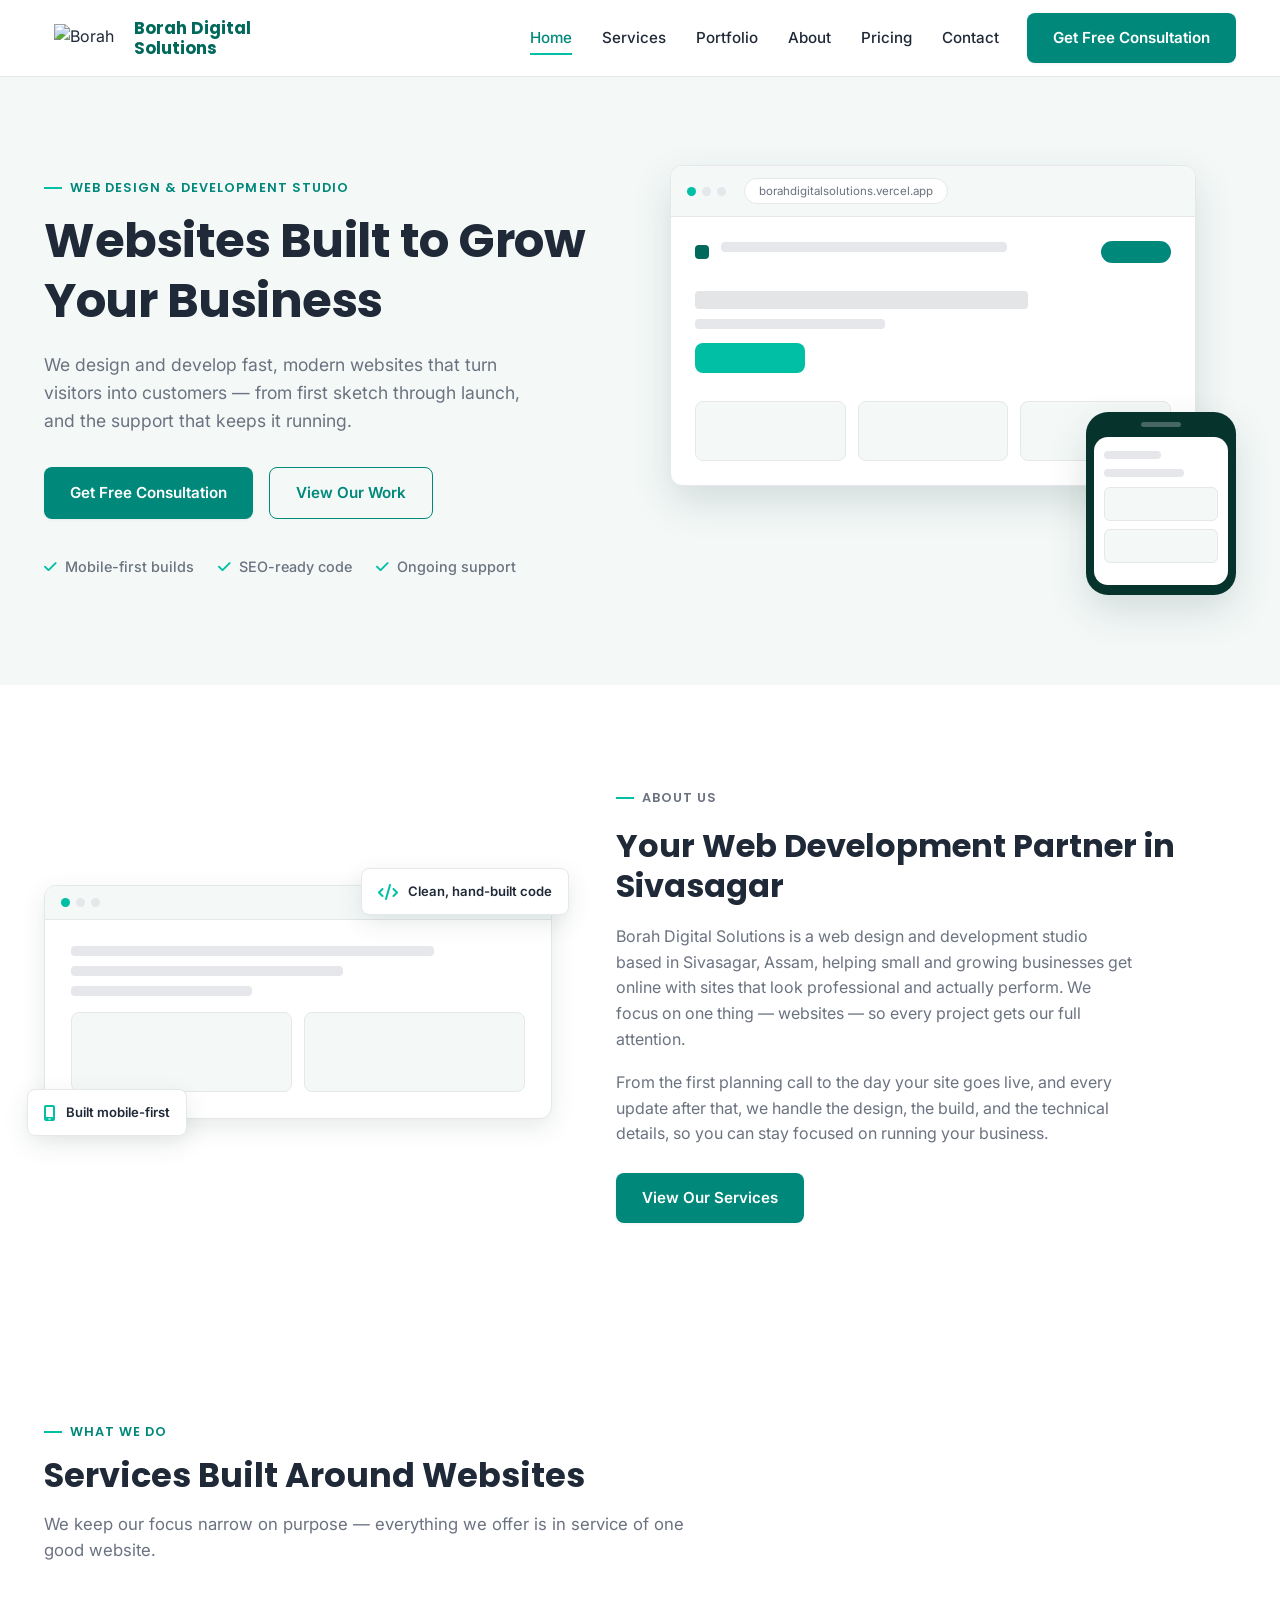
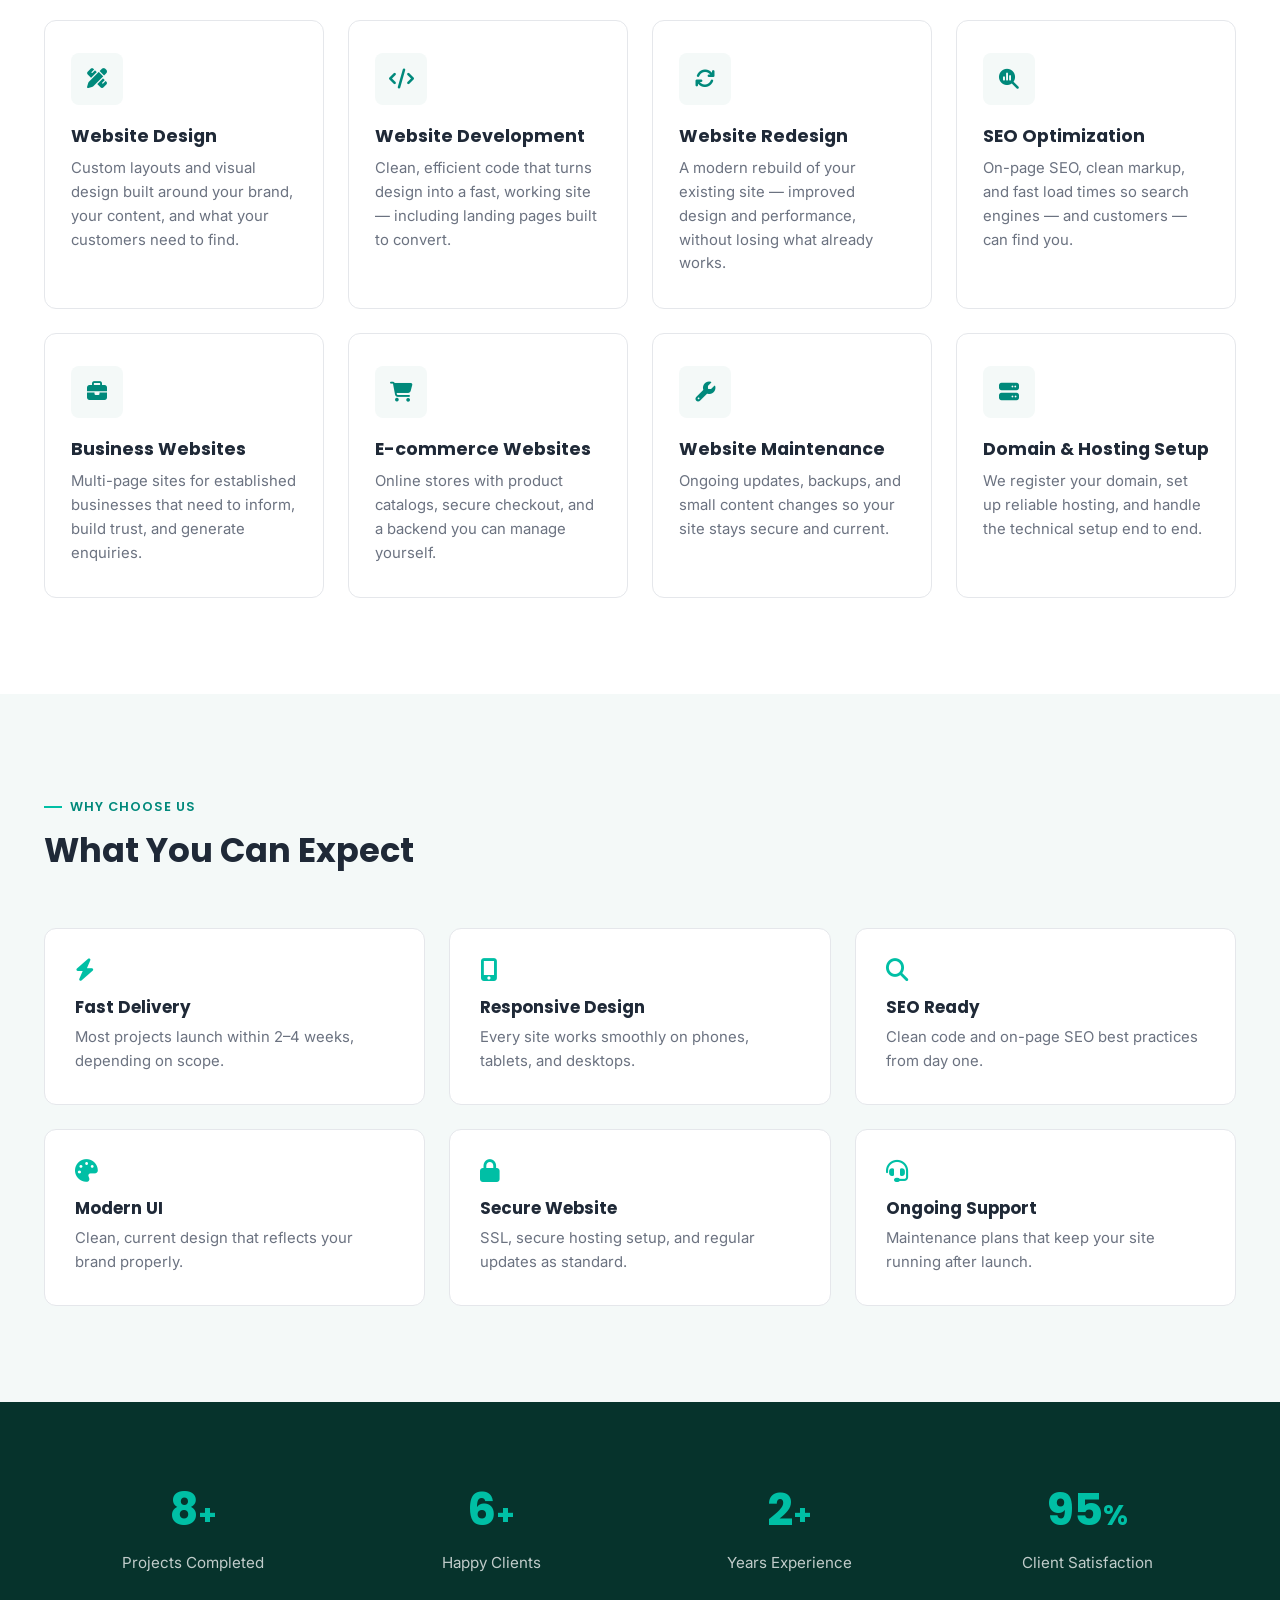
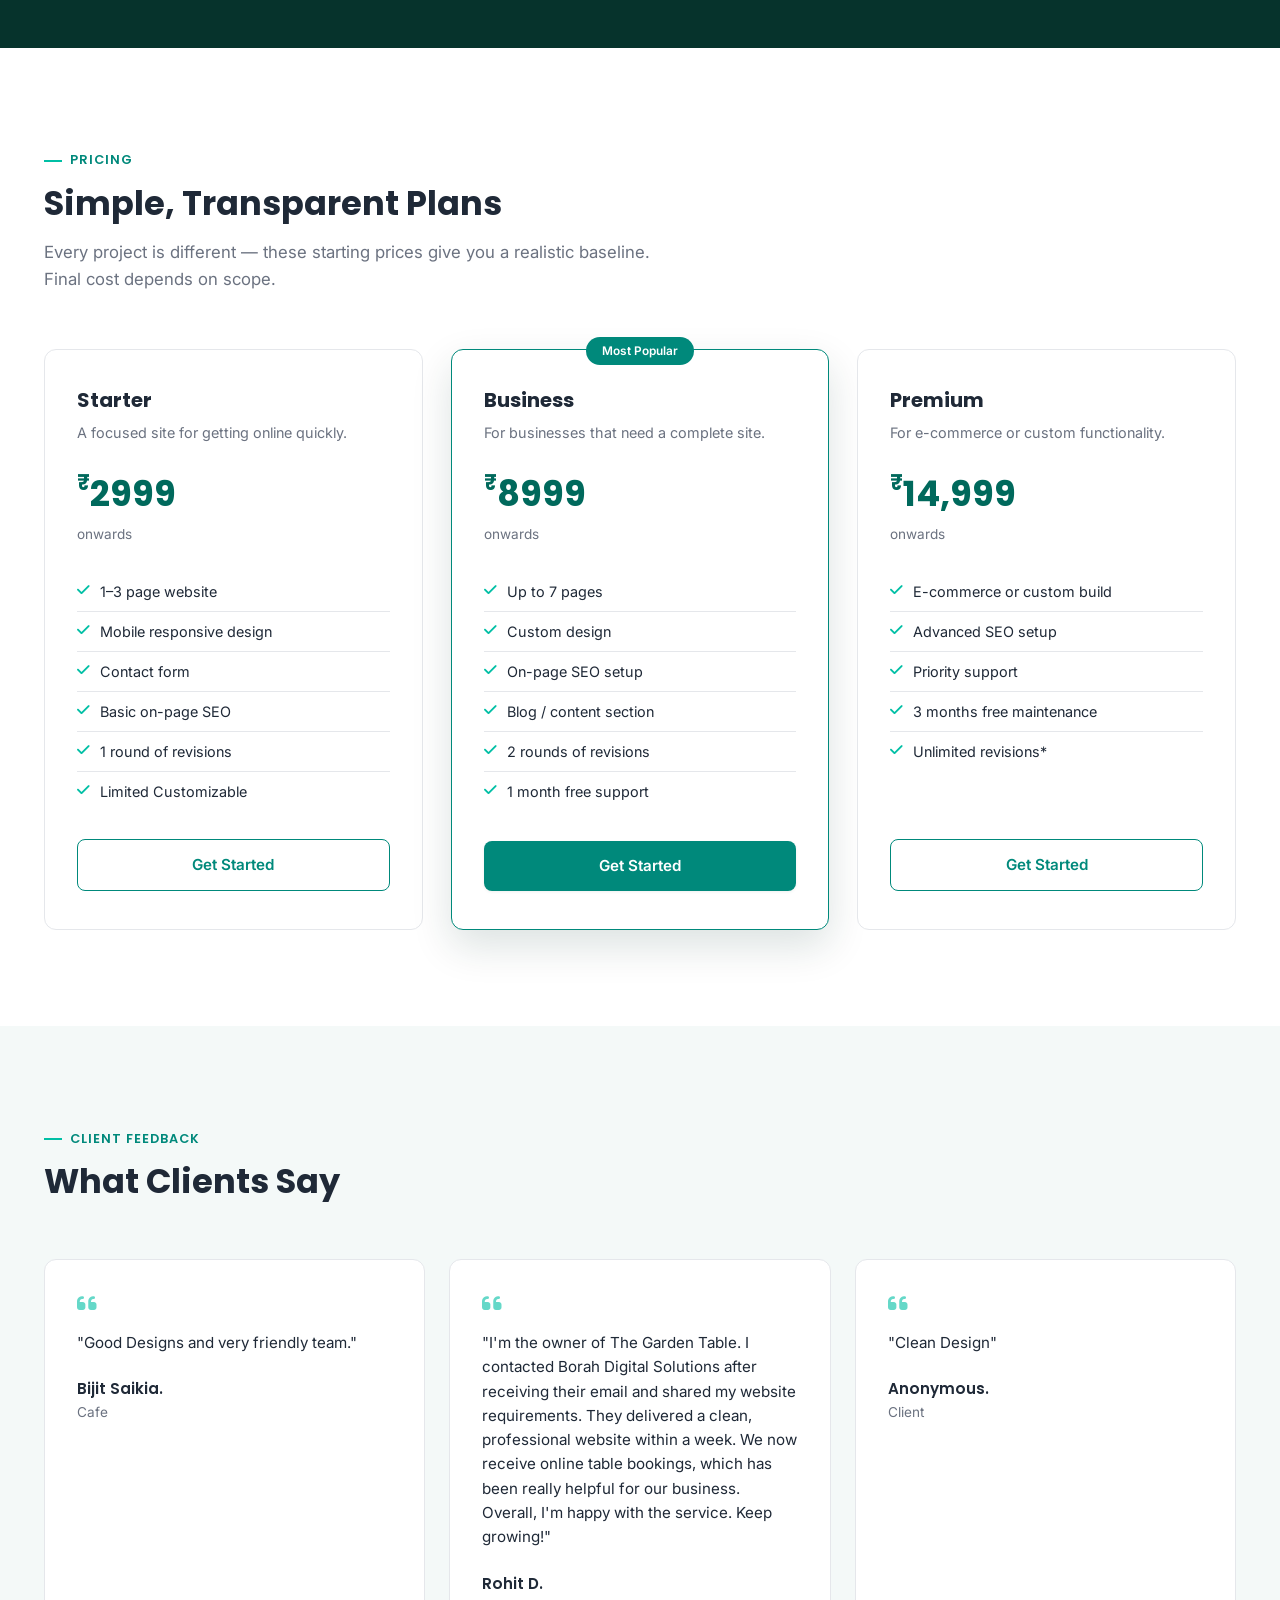
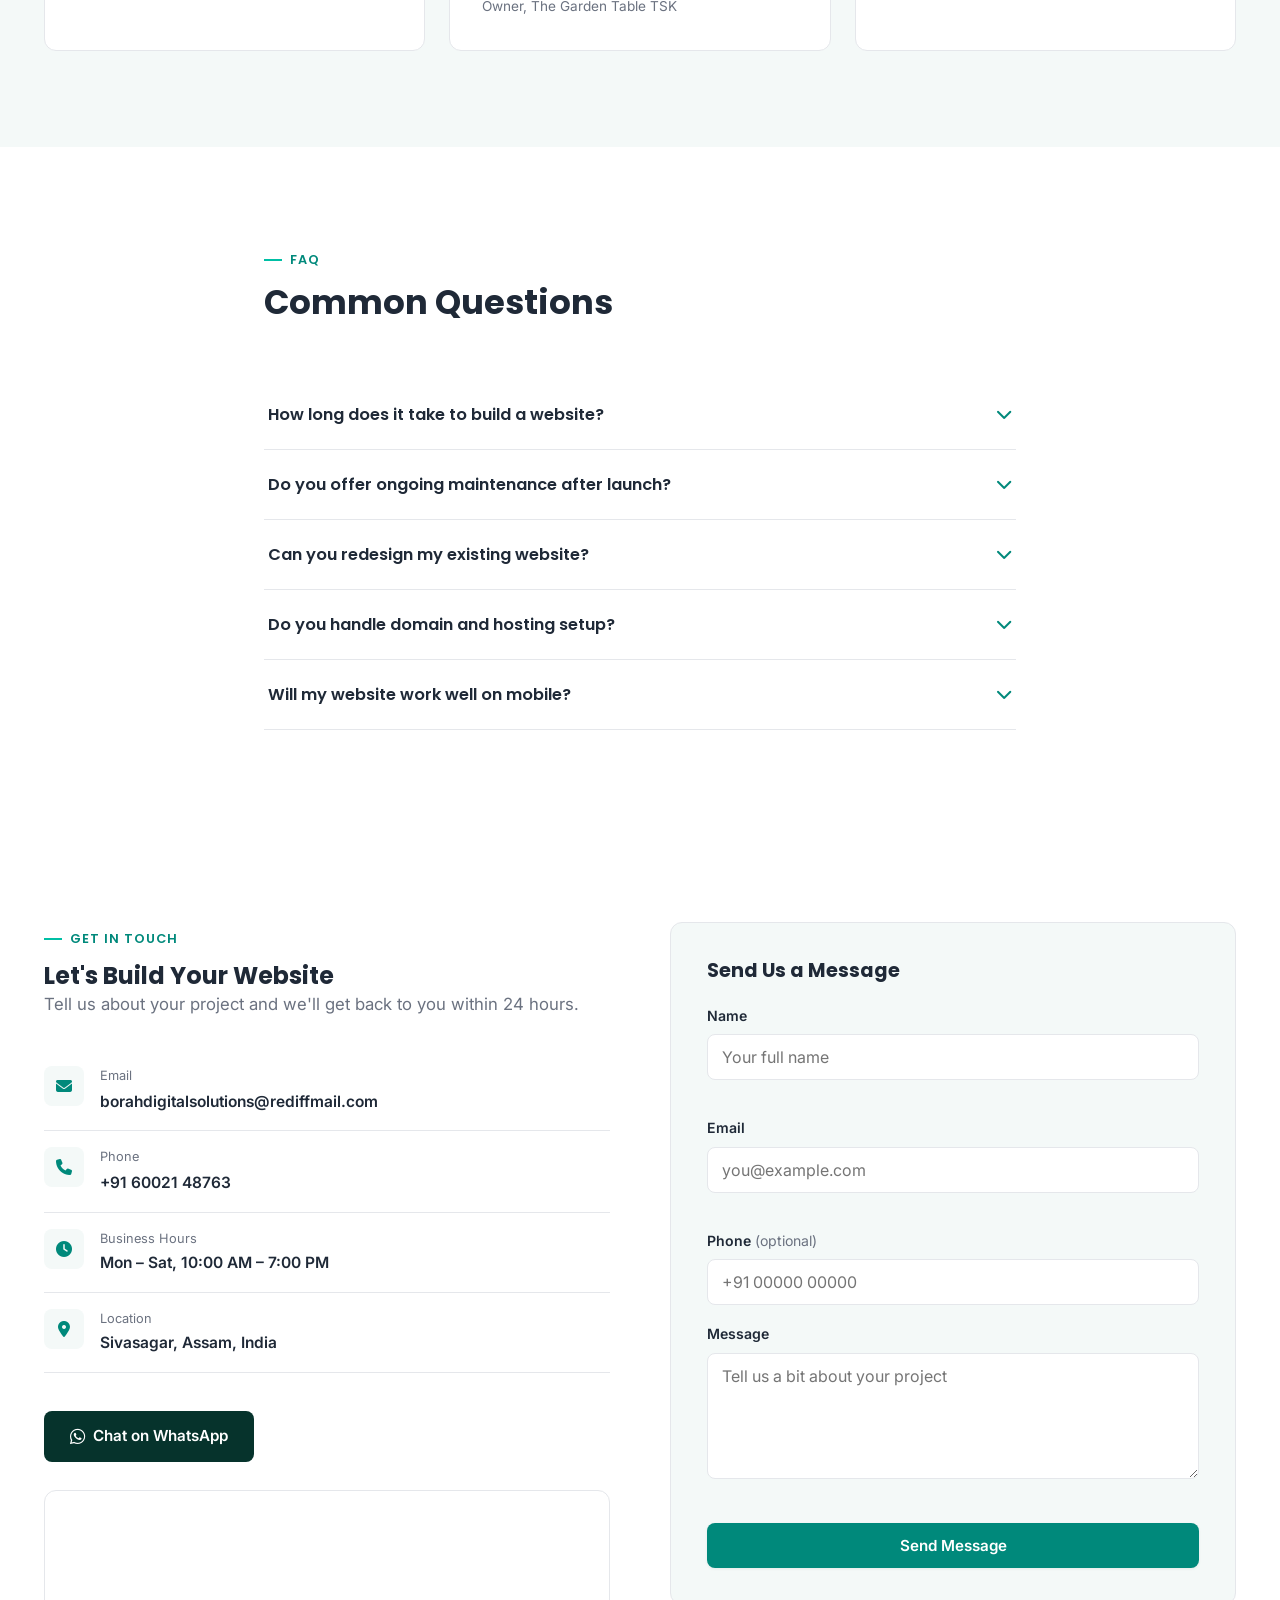
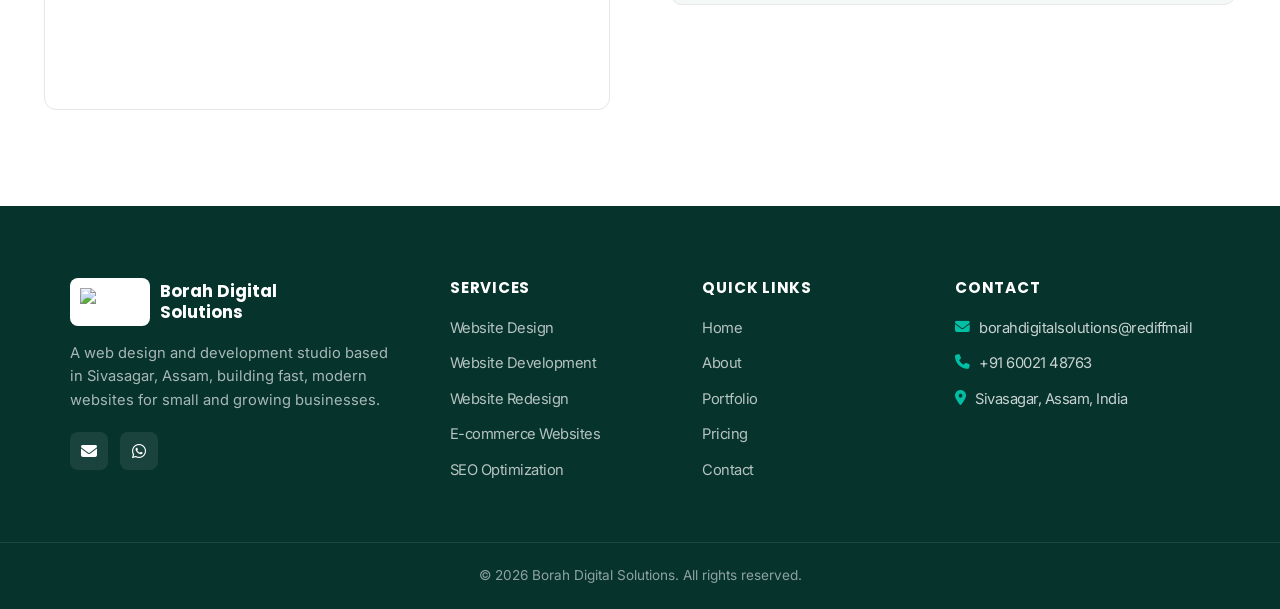
==== index.html @ 2071265d "Add files via upload" ====
<!DOCTYPE html>
<html lang="en">
<head>
  <meta charset="UTF-8">
  <meta name="viewport" content="width=device-width, initial-scale=1.0">
  <title>Borah Digital Solutions | Website Design &amp; Development in Sivasagar, Assam</title>
  <meta name="description" content="Borah Digital Solutions builds fast, modern, conversion-focused websites for small businesses — design, development, redesigns, e-commerce, SEO, and ongoing maintenance.">

  <!-- Fonts -->
  <link rel="preconnect" href="https://fonts.googleapis.com">
  <link rel="preconnect" href="https://fonts.gstatic.com" crossorigin>
  <link href="https://fonts.googleapis.com/css2?family=Poppins:wght@500;600;700&family=Inter:wght@400;500;600&display=swap" rel="stylesheet">

  <!-- Font Awesome -->
  <link rel="stylesheet" href="https://cdnjs.cloudflare.com/ajax/libs/font-awesome/6.5.1/css/all.min.css">

  <!-- Styles -->
  <link rel="stylesheet" href="style.css">
  <link rel="stylesheet" href="responsive.css">
</head>
<body>

  <a class="skip-link" href="#main">Skip to content</a>

  <!-- ============ HEADER / NAV ============ -->
  <header class="site-header" id="siteHeader">
    <div class="container nav-inner">
      <a href="#home" class="logo" aria-label="Borah Digital Solutions home">
<span class="logo-mark">
    <img
        src="https://i.ibb.co/q3V1S547/1782875557299.png"
        alt="Borah Digital Solutions Logo"
        class="logo-img">
</span>
          
        </span>
        <span class="logo-text">Borah Digital<br>Solutions</span>
      </a>

      <nav class="main-nav" id="mainNav" aria-label="Primary">
        <ul>
          <li><a href="#home" class="nav-link active-link">Home</a></li>
          <li><a href="#services" class="nav-link">Services</a></li>
          <li><a href="#portfolio" class="nav-link">Portfolio</a></li>
          <li><a href="#about" class="nav-link">About</a></li>
          <li><a href="#pricing" class="nav-link">Pricing</a></li>
          <li><a href="#contact" class="nav-link">Contact</a></li>
        </ul>
      </nav>

      <a href="#contact" class="btn btn-primary nav-cta">Get Free Consultation</a>

      <button class="nav-toggle" id="navToggle" aria-label="Toggle menu" aria-expanded="false" aria-controls="mainNav">
        <span></span><span></span><span></span>
      </button>
    </div>
  </header>

  <main id="main">

    <!-- ============ HERO ============ -->
    <section class="hero" id="home">
      <div class="container hero-inner">
        <div class="hero-content reveal">
          <p class="eyebrow">Web Design &amp; Development Studio</p>
          <h1>Websites Built to Grow Your Business</h1>
          <p class="hero-sub">We design and develop fast, modern websites that turn visitors into customers — from first sketch through launch, and the support that keeps it running.</p>
          <div class="hero-actions">
            <a href="#contact" class="btn btn-primary">Get Free Consultation</a>
            <a href="#portfolio" class="btn btn-outline">View Our Work</a>
          </div>
          <ul class="hero-trust">
            <li><i class="fa-solid fa-check" aria-hidden="true"></i> Mobile-first builds</li>
            <li><i class="fa-solid fa-check" aria-hidden="true"></i> SEO-ready code</li>
            <li><i class="fa-solid fa-check" aria-hidden="true"></i> Ongoing support</li>
          </ul>
        </div>

        <div class="hero-visual reveal" aria-hidden="true">
          <div class="mockup-desktop">
            <div class="mockup-bar">
              <span></span><span></span><span></span>
              <div class="mockup-address">borahdigitalsolutions.vercel.app</div>
            </div>
            <div class="mockup-body">
              <div class="mockup-nav">
                <div class="mockup-logo-dot"></div>
                <div class="mockup-line w-60"></div>
                <div class="mockup-pill"></div>
              </div>
              <div class="mockup-hero">
                <div class="mockup-line w-70"></div>
                <div class="mockup-line w-40"></div>
                <div class="mockup-cta"></div>
              </div>
              <div class="mockup-grid">
                <div class="mockup-card"></div>
                <div class="mockup-card"></div>
                <div class="mockup-card"></div>
              </div>
            </div>
          </div>
          <div class="mockup-phone">
            <div class="mockup-phone-notch"></div>
            <div class="mockup-phone-body">
              <div class="mockup-line w-50 phone-line"></div>
              <div class="mockup-line w-70 phone-line"></div>
              <div class="mockup-card phone-card"></div>
              <div class="mockup-card phone-card"></div>
            </div>
          </div>
        </div>
      </div>
    </section>

    <!-- ============ ABOUT ============ -->
    <section class="about" id="about">
      <div class="container about-inner">
        <div class="about-visual reveal" aria-hidden="true">
          <div class="about-frame">
            <div class="about-stat-chip chip-1">
              <i class="fa-solid fa-code" aria-hidden="true"></i>
              <span>Clean, hand-built code</span>
            </div>
            <div class="about-frame-bar"><span></span><span></span><span></span></div>
            <div class="about-frame-body">
              <div class="mockup-line w-80"></div>
              <div class="mockup-line w-60"></div>
              <div class="mockup-line w-40"></div>
              <div class="about-frame-blocks">
                <div></div><div></div>
              </div>
            </div>
            <div class="about-stat-chip chip-2">
              <i class="fa-solid fa-mobile-screen" aria-hidden="true"></i>
              <span>Built mobile-first</span>
            </div>
          </div>
        </div>

        <div class="about-content reveal">
          <p class="eyebrow">About Us</p>
          <h2>Your Web Development Partner in Sivasagar</h2>
          <p>Borah Digital Solutions is a web design and development studio based in Sivasagar, Assam, helping small and growing businesses get online with sites that look professional and actually perform. We focus on one thing — websites — so every project gets our full attention.</p>
          <p>From the first planning call to the day your site goes live, and every update after that, we handle the design, the build, and the technical details, so you can stay focused on running your business.</p>
          <a href="#services" class="btn btn-primary">View Our Services</a>
        </div>
      </div>
    </section>

    <!-- ============ SERVICES ============ -->
    <section class="services" id="services">
      <div class="container">
        <div class="section-head reveal">
          <p class="eyebrow">What We Do</p>
          <h2>Services Built Around Websites</h2>
          <p class="section-sub">We keep our focus narrow on purpose — everything we offer is in service of one good website.</p>
        </div>

        <div class="services-grid">
          <div class="service-card reveal">
            <div class="service-icon"><i class="fa-solid fa-pen-ruler" aria-hidden="true"></i></div>
            <h3>Website Design</h3>
            <p>Custom layouts and visual design built around your brand, your content, and what your customers need to find.</p>
          </div>

          <div class="service-card reveal">
            <div class="service-icon"><i class="fa-solid fa-code" aria-hidden="true"></i></div>
            <h3>Website Development</h3>
            <p>Clean, efficient code that turns design into a fast, working site — including landing pages built to convert.</p>
          </div>

          <div class="service-card reveal">
            <div class="service-icon"><i class="fa-solid fa-arrows-rotate" aria-hidden="true"></i></div>
            <h3>Website Redesign</h3>
            <p>A modern rebuild of your existing site — improved design and performance, without losing what already works.</p>
          </div>

          <div class="service-card reveal">
            <div class="service-icon"><i class="fa-solid fa-magnifying-glass-chart" aria-hidden="true"></i></div>
            <h3>SEO Optimization</h3>
            <p>On-page SEO, clean markup, and fast load times so search engines — and customers — can find you.</p>
          </div>

          <div class="service-card reveal">
            <div class="service-icon"><i class="fa-solid fa-briefcase" aria-hidden="true"></i></div>
            <h3>Business Websites</h3>
            <p>Multi-page sites for established businesses that need to inform, build trust, and generate enquiries.</p>
          </div>

          <div class="service-card reveal">
            <div class="service-icon"><i class="fa-solid fa-cart-shopping" aria-hidden="true"></i></div>
            <h3>E-commerce Websites</h3>
            <p>Online stores with product catalogs, secure checkout, and a backend you can manage yourself.</p>
          </div>

          <div class="service-card reveal">
            <div class="service-icon"><i class="fa-solid fa-wrench" aria-hidden="true"></i></div>
            <h3>Website Maintenance</h3>
            <p>Ongoing updates, backups, and small content changes so your site stays secure and current.</p>
          </div>

          <div class="service-card reveal">
            <div class="service-icon"><i class="fa-solid fa-server" aria-hidden="true"></i></div>
            <h3>Domain &amp; Hosting Setup</h3>
            <p>We register your domain, set up reliable hosting, and handle the technical setup end to end.</p>
          </div>
        </div>
      </div>
    </section>

    <!-- ============ WHY CHOOSE US ============ -->
    <section class="why-us" id="why-us">
      <div class="container">
        <div class="section-head reveal">
          <p class="eyebrow">Why Choose Us</p>
          <h2>What You Can Expect</h2>
        </div>

        <div class="why-grid">
          <div class="why-card reveal">
            <i class="fa-solid fa-bolt" aria-hidden="true"></i>
            <h3>Fast Delivery</h3>
            <p>Most projects launch within 2–4 weeks, depending on scope.</p>
          </div>
          <div class="why-card reveal">
            <i class="fa-solid fa-mobile-screen-button" aria-hidden="true"></i>
            <h3>Responsive Design</h3>
            <p>Every site works smoothly on phones, tablets, and desktops.</p>
          </div>
          <div class="why-card reveal">
            <i class="fa-solid fa-magnifying-glass" aria-hidden="true"></i>
            <h3>SEO Ready</h3>
            <p>Clean code and on-page SEO best practices from day one.</p>
          </div>
          <div class="why-card reveal">
            <i class="fa-solid fa-palette" aria-hidden="true"></i>
            <h3>Modern UI</h3>
            <p>Clean, current design that reflects your brand properly.</p>
          </div>
          <div class="why-card reveal">
            <i class="fa-solid fa-lock" aria-hidden="true"></i>
            <h3>Secure Website</h3>
            <p>SSL, secure hosting setup, and regular updates as standard.</p>
          </div>
          <div class="why-card reveal">
            <i class="fa-solid fa-headset" aria-hidden="true"></i>
            <h3>Ongoing Support</h3>
            <p>Maintenance plans that keep your site running after launch.</p>
          </div>
        </div>
      </div>
    </section>

    <!-- ============ PROCESS
    <section class="process" id="process">
      <div class="container">
        <div class="section-head reveal">
          <p class="eyebrow">How We Work</p>
          <h2>Our Process, Start to Finish</h2>
        </div>

        <ol class="process-list">
          <li class="process-step reveal">
            <span class="step-num">01</span>
            <h3>Discovery</h3>
            <p>We learn about your business, goals, and audience before any design starts.</p>
          </li>
          <li class="process-step reveal">
            <span class="step-num">02</span>
            <h3>Planning</h3>
            <p>We map out site structure, content needs, and a realistic timeline.</p>
          </li>
          <li class="process-step reveal">
            <span class="step-num">03</span>
            <h3>Design</h3>
            <p>We create a custom look and feel that fits your brand and your customers.</p>
          </li>
          <li class="process-step reveal">
            <span class="step-num">04</span>
            <h3>Development</h3>
            <p>We build the site with clean, efficient, well-organized code.</p>
          </li>
          <li class="process-step reveal">
            <span class="step-num">05</span>
            <h3>Testing</h3>
            <p>We check performance, responsiveness, and functionality across devices.</p>
          </li>
          <li class="process-step reveal">
            <span class="step-num">06</span>
            <h3>Launch</h3>
            <p>We deploy your site and walk you through how to manage it.</p>
          </li>
        </ol>
      </div>
    </section>
 ============ -->
 
    <!-- ============ PORTFOLIO ============ 
    <section class="portfolio" id="portfolio">
      <div class="container">
        <div class="section-head reveal">
          <p class="eyebrow">Our Work</p>
          <h2>Recent Projects</h2>
          <p class="section-sub">A few examples of the kind of websites we build. Add your own case studies here as projects wrap up.</p>
        </div>

        <div class="portfolio-grid">
          <div class="portfolio-card reveal">
            <div class="port-preview preview-a">
              <div class="port-bar"><span></span><span></span><span></span></div>
              <div class="port-body">
                <div class="port-line w-50"></div>
                <div class="port-line w-30"></div>
                <div class="port-blocks"><div></div><div></div><div></div></div>
              </div>
            </div>
            <div class="portfolio-info">
              <span class="port-tag">Business Website</span>
              <h3>Local Consulting Firm</h3>
              <a href="#" class="port-link">Visit Website <i class="fa-solid fa-arrow-up-right-from-square" aria-hidden="true"></i></a>
            </div>
          </div>

          <div class="portfolio-card reveal">
            <div class="port-preview preview-b">
              <div class="port-bar"><span></span><span></span><span></span></div>
              <div class="port-body">
                <div class="port-line w-60"></div>
                <div class="port-grid-mini"><div></div><div></div><div></div><div></div></div>
              </div>
            </div>
            <div class="portfolio-info">
              <span class="port-tag">E-commerce</span>
              <h3>Boutique Online Store</h3>
              <a href="#" class="port-link">Visit Website <i class="fa-solid fa-arrow-up-right-from-square" aria-hidden="true"></i></a>
            </div>
          </div>

          <div class="portfolio-card reveal">
            <div class="port-preview preview-c">
              <div class="port-bar"><span></span><span></span><span></span></div>
              <div class="port-body">
                <div class="port-line w-40 center"></div>
                <div class="port-line w-25 center"></div>
                <div class="port-cta-mini"></div>
              </div>
            </div>
            <div class="portfolio-info">
              <span class="port-tag">Landing Page</span>
              <h3>Product Launch Page</h3>
              <a href="#" class="port-link">Visit Website <i class="fa-solid fa-arrow-up-right-from-square" aria-hidden="true"></i></a>
            </div>
          </div>

          <div class="portfolio-card reveal">
            <div class="port-preview preview-d">
              <div class="port-bar"><span></span><span></span><span></span></div>
              <div class="port-body">
                <div class="port-line w-50"></div>
                <div class="port-line w-70"></div>
                <div class="port-blocks"><div></div><div></div></div>
              </div>
            </div>
            <div class="portfolio-info">
              <span class="port-tag">Restaurant Website</span>
              <h3>Local Restaurant &amp; Menu Site</h3>
              <a href="#" class="port-link">Visit Website <i class="fa-solid fa-arrow-up-right-from-square" aria-hidden="true"></i></a>
            </div>
          </div>
        </div>
      </div>
    </section>
     ============ -->

    <!-- ============ STATS ============ -->
    <section class="stats" id="stats">
      <div class="container stats-grid">
        <div class="stat-item reveal">
          <span class="stat-num" data-count="8">0</span><span class="stat-plus">+</span>
          <p>Projects Completed</p>
        </div>
        <div class="stat-item reveal">
          <span class="stat-num" data-count="6">0</span><span class="stat-plus">+</span>
          <p>Happy Clients</p>
        </div>
        <div class="stat-item reveal">
          <span class="stat-num" data-count="2">0</span><span class="stat-plus">+</span>
          <p>Years Experience</p>
        </div>
        <div class="stat-item reveal">
          <span class="stat-num" data-count="99">0</span><span class="stat-plus">%</span>
          <p>Client Satisfaction</p>
        </div>
      </div>
    </section>

    <!-- ============ PRICING ============ -->
    <section class="pricing" id="pricing">
      <div class="container">
        <div class="section-head reveal">
          <p class="eyebrow">Pricing</p>
          <h2>Simple, Transparent Plans</h2>
          <p class="section-sub">Every project is different — these starting prices give you a realistic baseline. Final cost depends on scope.</p>
        </div>

        <div class="pricing-grid">
          <div class="price-card reveal">
            <h3>Starter</h3>
            <p class="price-desc">A focused site for getting online quickly.</p>
            <div class="price-amount"><span class="currency">₹</span>2999<span class="price-period">onwards</span></div>
            <ul class="price-features">
              <li><i class="fa-solid fa-check"></i> 1–3 page website</li>
              <li><i class="fa-solid fa-check"></i> Mobile responsive design</li>
              <li><i class="fa-solid fa-check"></i> Contact form</li>
              <li><i class="fa-solid fa-check"></i> Basic on-page SEO</li>
              <li><i class="fa-solid fa-check"></i> 1 round of revisions</li>
              <li><i class="fa-solid fa-check"></i> Limited Customizable</li>
            </ul>
            <a href="#contact" class="btn btn-outline btn-block">Get Started</a>
          </div>

          <div class="price-card price-featured reveal">
            <span class="price-badge">Most Popular</span>
            <h3>Business</h3>
            <p class="price-desc">For businesses that need a complete site.</p>
            <div class="price-amount"><span class="currency">₹</span>8999<span class="price-period">onwards</span></div>
            <ul class="price-features">
              <li><i class="fa-solid fa-check"></i> Up to 7 pages</li>
              <li><i class="fa-solid fa-check"></i> Custom design</li>
              <li><i class="fa-solid fa-check"></i> On-page SEO setup</li>
              <li><i class="fa-solid fa-check"></i> Blog / content section</li>
              <li><i class="fa-solid fa-check"></i> 2 rounds of revisions</li>
              <li><i class="fa-solid fa-check"></i> 1 month free support</li>
            </ul>
            <a href="#contact" class="btn btn-primary btn-block">Get Started</a>
          </div>

          <div class="price-card reveal">
            <h3>Premium</h3>
            <p class="price-desc">For e-commerce or custom functionality.</p>
            <div class="price-amount"><span class="currency">₹</span>14,999<span class="price-period">onwards</span></div>
            <ul class="price-features">
              <li><i class="fa-solid fa-check"></i> E-commerce or custom build</li>
              <li><i class="fa-solid fa-check"></i> Advanced SEO setup</li>
              <li><i class="fa-solid fa-check"></i> Priority support</li>
              <li><i class="fa-solid fa-check"></i> 3 months free maintenance</li>
              <li><i class="fa-solid fa-check"></i> Unlimited revisions*</li>
            </ul>
            <a href="#contact" class="btn btn-outline btn-block">Get Started</a>
          </div>
        </div>
      </div>
    </section>

    <!-- ============ TESTIMONIALS ============ -->
    <section class="testimonials" id="testimonials">
      <div class="container">
        <div class="section-head reveal">
          <p class="eyebrow">Client Feedback</p>
          <h2>What Clients Say</h2>
        </div>

        <div class="testimonial-grid">
          <div class="testimonial-card reveal">
            <i class="fa-solid fa-quote-left quote-icon" aria-hidden="true"></i>
            <p>"Good Designs and very friendly team."</p>
            <div class="testimonial-author">
              <span class="author-name">Bijit Saikia.</span>
              <span class="author-role">Cafe</span>
            </div>
          </div>
          <div class="testimonial-card reveal">
            <i class="fa-solid fa-quote-left quote-icon" aria-hidden="true"></i>
            <p>"I'm the owner of The Garden Table. I contacted Borah Digital Solutions after receiving their email and shared my website requirements. They delivered a clean, professional website within a week. We now receive online table bookings, which has been really helpful for our business. Overall, I'm happy with the service. Keep growing!"</p>
            <div class="testimonial-author">
              <span class="author-name">Rohit D.</span>
              <span class="author-role">Owner, The Garden Table TSK</span>
            </div>
          </div>
          <div class="testimonial-card reveal">
            <i class="fa-solid fa-quote-left quote-icon" aria-hidden="true"></i>
            <p>"Clean Design"</p>
            <div class="testimonial-author">
              <span class="author-name">Anonymous.</span>
              <span class="author-role">Client</span>
            </div>
          </div>
        </div>
      </div>
    </section>

    <!-- ============ FAQ ============ -->
    <section class="faq" id="faq">
      <div class="container faq-inner">
        <div class="section-head reveal">
          <p class="eyebrow">FAQ</p>
          <h2>Common Questions</h2>
        </div>

        <div class="faq-list reveal">
          <div class="faq-item">
            <button class="faq-question" aria-expanded="false">
              <span>How long does it take to build a website?</span>
              <i class="fa-solid fa-chevron-down" aria-hidden="true"></i>
            </button>
            <div class="faq-answer">
              <p>Most small business websites are completed within 3–4 days. Business websites with more pages and custom features typically take 9–10 days, while e-commerce websites usually take up to 2 weeks, depending on the project requirements and how quickly we receive your content and feedback.</p>
            </div>
          </div>
          <div class="faq-item">
            <button class="faq-question" aria-expanded="false">
              <span>Do you offer ongoing maintenance after launch?</span>
              <i class="fa-solid fa-chevron-down" aria-hidden="true"></i>
            </button>
            <div class="faq-answer">
              <p>Yes. We offer monthly maintenance plans that cover updates, backups, and small content changes so your site stays secure and current.</p>
            </div>
          </div>
          <div class="faq-item">
            <button class="faq-question" aria-expanded="false">
              <span>Can you redesign my existing website?</span>
              <i class="fa-solid fa-chevron-down" aria-hidden="true"></i>
            </button>
            <div class="faq-answer">
              <p>Yes, we redesign and update existing websites to give them a modern, professional look while keeping the content and features you want to retain. Please note that a complete website redesign is treated as a new project, and redesign charges will apply based on the scope of work.</p>
            </div>
          </div>
          <div class="faq-item">
            <button class="faq-question" aria-expanded="false">
              <span>Do you handle domain and hosting setup?</span>
              <i class="fa-solid fa-chevron-down" aria-hidden="true"></i>
            </button>
            <div class="faq-answer">
              <p>Yes. We can register your domain, set up reliable hosting, and manage the technical setup so your site goes live smoothly.</p>
            </div>
          </div>
          <div class="faq-item">
            <button class="faq-question" aria-expanded="false">
              <span>Will my website work well on mobile?</span>
              <i class="fa-solid fa-chevron-down" aria-hidden="true"></i>
            </button>
            <div class="faq-answer">
              <p>Every site we build is mobile-first and tested across devices, so it looks and works well on phones, tablets, and desktops.</p>
            </div>
          </div>
        </div>
      </div>
    </section>

    <!-- ============ CONTACT ============ -->
    <section class="contact" id="contact">
      <div class="container contact-inner">
        <div class="contact-info reveal">
          <p class="eyebrow">Get In Touch</p>
          <h2>Let's Build Your Website</h2>
          <p class="section-sub">Tell us about your project and we'll get back to you within 24 hours.</p>

          <ul class="contact-details">
            <li>
              <i class="fa-solid fa-envelope" aria-hidden="true"></i>
              <div><span>Email</span><a href="mailto:borahdigitalsolutions.rediffmail.com">borahdigitalsolutions@rediffmail.com</a></div>
            </li>
            <li>
              <i class="fa-solid fa-phone" aria-hidden="true"></i>
              <div><span>Phone</span><a href="tel:+916002148763">+91 60021 48763</a></div>
            </li>
            <li>
              <i class="fa-solid fa-clock" aria-hidden="true"></i>
              <div><span>Business Hours</span><p>Mon – Sat, 10:00 AM – 7:00 PM</p></div>
            </li>
            <li>
              <i class="fa-solid fa-location-dot" aria-hidden="true"></i>
              <div><span>Location</span><p>Sivasagar, Assam, India</p></div>
            </li>
          </ul>

          <a href="https://wa.me/916002148763" class="btn btn-whatsapp" target="_blank" rel="noopener">
            <i class="fa-brands fa-whatsapp" aria-hidden="true"></i> Chat on WhatsApp
          </a>

          <div class="contact-map">
            <iframe
              title="Borah Digital Solutions location map"
              src="https://www.google.com/maps?q=Sivasagar,Assam,India&output=embed"
              loading="lazy"
              referrerpolicy="no-referrer-when-downgrade">
            </iframe>
          </div>
        </div>

        <form class="contact-form reveal" id="contactForm" novalidate>
          <h3>Send Us a Message</h3>

          <div class="form-row">
            <label for="name">Name</label>
            <input type="text" id="name" name="name" placeholder="Your full name" required>
            <span class="form-error" id="nameError"></span>
          </div>

          <div class="form-row">
            <label for="email">Email</label>
            <input type="email" id="email" name="email" placeholder="you@example.com" required>
            <span class="form-error" id="emailError"></span>
          </div>

          <div class="form-row">
            <label for="phone">Phone <span class="optional">(optional)</span></label>
            <input type="tel" id="phone" name="phone" placeholder="+91 00000 00000">
          </div>

          <div class="form-row">
            <label for="message">Message</label>
            <textarea id="message" name="message" rows="5" placeholder="Tell us a bit about your project" required></textarea>
            <span class="form-error" id="messageError"></span>
          </div>

          <button type="submit" class="btn btn-primary btn-block">Send Message</button>
          <p class="form-success" id="formSuccess" role="status">Thanks — your message has been sent. We'll be in touch within 24 hours.</p>
        </form>
      </div>
    </section>

  </main>

  <!-- ============ FOOTER ============ -->
  <footer class="site-footer">
    <div class="container footer-grid">
      <div class="footer-col footer-brand">
        <a href="#home" class="logo logo-footer">
          <span class="logo-mark">
    <img
        src="https://i.ibb.co/q3V1S547/1782875557299.png"
        alt="Borah Digital Solutions Logo"
        class="logo-img">
</span>
          </span>
          <span class="logo-text">Borah Digital<br>Solutions</span>
        </a>
        <p>A web design and development studio based in Sivasagar, Assam, building fast, modern websites for small and growing businesses.</p>
        <div class="footer-social">
          <a href="mailto:borahdigitalsolutions@rediffmail.com" aria-label="Email"><i class="fa-solid fa-envelope"></i></a>
          <a href="https://wa.me/9647807118164?text=Hi%20Borah%20Digital%20Solutions" aria-label="WhatsApp"><i class="fa-brands fa-whatsapp"></i></a>
        </div>
      </div>

      <div class="footer-col">
        <h4>Services</h4>
        <ul>
          <li><a href="#services">Website Design</a></li>
          <li><a href="#services">Website Development</a></li>
          <li><a href="#services">Website Redesign</a></li>
          <li><a href="#services">E-commerce Websites</a></li>
          <li><a href="#services">SEO Optimization</a></li>
        </ul>
      </div>

      <div class="footer-col">
        <h4>Quick Links</h4>
        <ul>
          <li><a href="#home">Home</a></li>
          <li><a href="#about">About</a></li>
          <li><a href="#portfolio">Portfolio</a></li>
          <li><a href="#pricing">Pricing</a></li>
          <li><a href="#contact">Contact</a></li>
        </ul>
      </div>

      <div class="footer-col">
        <h4>Contact</h4>
        <ul class="footer-contact">
          <li><i class="fa-solid fa-envelope"></i> borahdigitalsolutions@rediffmail</li>
          <li><i class="fa-solid fa-phone"></i> +91 60021 48763</li>
          <li><i class="fa-solid fa-location-dot"></i> Sivasagar, Assam, India</li>
        </ul>
      </div>
    </div>

    <div class="footer-bottom">
      <div class="container footer-bottom-inner">
        <p>&copy; <span id="year"></span> Borah Digital Solutions. All rights reserved.</p>
      </div>
    </div>
  </footer>

  <button id="backToTop" class="back-to-top" aria-label="Back to top">
    <i class="fa-solid fa-arrow-up" aria-hidden="true"></i>
  </button>
  
  <div id="successPopup" class="success-popup">
  <div class="success-box">
    <div class="success-icon">
      <i class="fa-solid fa-circle-check"></i>
    </div>

    <h2>Message Sent!</h2>

    <p>
      Thank you for contacting <strong>Borah Digital Solutions</strong>.<br>
      We've received your message and will get back to you within 24 hours.
    </p>

    <button id="closePopup" class="popup-btn">
      Continue
    </button>
  </div>
</div>

<script src="https://cdn.jsdelivr.net/npm/@emailjs/browser@4/dist/email.min.js"></script>

<script>
emailjs.init({
  publicKey: "B9bAwPhoysg2gGhiu"
});
</script>


  <script src="script.js"></script>
</body>
</html>
---- style.css ----
/* ===========================================================
   Borah Digital Solutions — style.css
   Design tokens, base styles, layout & components (desktop-first)
   Responsive overrides live in responsive.css
   =========================================================== */

/* ---------- Design Tokens ---------- */
:root {
  /* Brand colors (client-specified — do not change) */
  --color-primary: #00695C;     /* Dark Teal */
  --color-secondary: #00897B;   /* Teal */
  --color-accent: #00BFA5;      /* Bright accent teal */

  --color-bg: #FFFFFF;
  --color-bg-alt: #F4F9F8;      /* derived light neutral for alternating sections */
  --color-dark: #06332C;        /* derived deep teal for footer / stats */
  --color-dark-soft: #0B423A;

  --color-text-primary: #1F2937;
  --color-text-secondary: #6B7280;
  --color-border: #E5E7EB;
  --color-white: #FFFFFF;

  /* Type */
  --font-heading: 'Poppins', sans-serif;
  --font-body: 'Inter', sans-serif;

  /* Radius */
  --radius-sm: 8px;
  --radius-md: 12px;
  --radius-full: 999px;

  /* Shadow */
  --shadow-sm: 0 1px 3px rgba(6, 51, 44, 0.07);
  --shadow-md: 0 8px 24px rgba(6, 51, 44, 0.10);
  --shadow-lg: 0 16px 40px rgba(6, 51, 44, 0.14);

  /* Layout */
  --container-width: 1240px;
  --header-height: 76px;

  /* Motion */
  --transition: 0.25s ease;
}

/* ---------- Reset ---------- */
*, *::before, *::after { box-sizing: border-box; margin: 0; padding: 0; }

html { scroll-behavior: smooth; }

body {
  font-family: var(--font-body);
  color: var(--color-text-primary);
  background: var(--color-bg);
  line-height: 1.6;
  -webkit-font-smoothing: antialiased;
}
.logo {
    display: flex;
    align-items: center;
    gap: 12px;
}

.logo-mark {
    flex-shrink: 0; width: 80px; height: 48px; display: flex; align-items: center; justify-content: center;
}

.logo-img {
    width: 100%; height: 100%; object-fit: contain; display: block; background: white; padding: 10px; border-radius: 8px;
}

.logo-text {
    line-height: 1.2;
}
img, svg { display: block; max-width: 100%; }

a { color: inherit; text-decoration: none; }

ul, ol { list-style: none; }

button { font-family: inherit; cursor: pointer; border: none; background: none; }

input, textarea { font-family: inherit; font-size: 1rem; }

h1, h2, h3, h4 {
  font-family: var(--font-heading);
  font-weight: 700;
  color: var(--color-text-primary);
  line-height: 1.25;
}

.container {
  max-width: var(--container-width);
  margin: 0 auto;
  padding: 0 24px;
}

/* Accessible focus state */
a:focus-visible,
button:focus-visible,
input:focus-visible,
textarea:focus-visible {
  outline: 2px solid var(--color-accent);
  outline-offset: 3px;
  border-radius: var(--radius-sm);
}

.skip-link {
  position: absolute;
  left: -999px;
  top: 0;
  background: var(--color-primary);
  color: #fff;
  padding: 12px 20px;
  z-index: 999;
  border-radius: 0 0 var(--radius-sm) 0;
}
.skip-link:focus { left: 0; }

@media (prefers-reduced-motion: reduce) {
  html { scroll-behavior: auto; }
  *, *::before, *::after {
    animation-duration: 0.001ms !important;
    animation-iteration-count: 1 !important;
    transition-duration: 0.001ms !important;
  }
}

/* ---------- Reveal-on-scroll ---------- */
.reveal {
  opacity: 0;
  transform: translateY(16px);
  transition: opacity 0.6s ease, transform 0.6s ease;
}
.reveal.in-view {
  opacity: 1;
  transform: translateY(0);
}

/* ---------- Buttons ---------- */
.btn {
  display: inline-flex;
  align-items: center;
  justify-content: center;
  gap: 8px;
  padding: 13px 26px;
  border-radius: var(--radius-sm);
  font-weight: 600;
  font-size: 0.95rem;
  font-family: var(--font-body);
  transition: background var(--transition), color var(--transition), border-color var(--transition), transform var(--transition), box-shadow var(--transition);
  white-space: nowrap;
}
.btn-primary {
  background: var(--color-secondary);
  color: #fff;
  box-shadow: var(--shadow-sm);
}
.btn-primary:hover {
  background: var(--color-primary);
  transform: translateY(-2px);
  box-shadow: var(--shadow-md);
}
.btn-outline {
  background: transparent;
  color: var(--color-secondary);
  border: 1.5px solid var(--color-secondary);
}
.btn-outline:hover {
  background: var(--color-secondary);
  color: #fff;
  transform: translateY(-2px);
}
.btn-block { width: 100%; }
.btn-whatsapp {
  background: var(--color-dark);
  color: #fff;
  margin: 28px 0;
}
.btn-whatsapp:hover { background: var(--color-primary); }
.btn-whatsapp i { font-size: 1.1rem; }

/* ---------- Section heads ---------- */
.eyebrow {
  font-family: var(--font-heading);
  font-weight: 600;
  font-size: 0.8rem;
  letter-spacing: 0.08em;
  text-transform: uppercase;
  color: var(--color-secondary);
  margin-bottom: 12px;
  display: inline-flex;
  align-items: center;
  gap: 8px;
}
.eyebrow::before {
  content: '';
  width: 18px;
  height: 2px;
  background: var(--color-accent);
  display: inline-block;
}
.section-head {
  max-width: 640px;
  margin-bottom: 56px;
}
.section-head h2 {
  font-size: 2.1rem;
  margin-bottom: 14px;
}
.section-sub {
  color: var(--color-text-secondary);
  font-size: 1.05rem;
}

section { padding: 96px 0; }

/* ===========================================================
   HEADER / NAV
   =========================================================== */
.site-header {
  position: sticky;
  top: 0;
  z-index: 100;
  background: rgba(255, 255, 255, 0.92);
  backdrop-filter: blur(8px);
  border-bottom: 1px solid var(--color-border);
  transition: box-shadow var(--transition);
}
.site-header.scrolled { box-shadow: var(--shadow-sm); }

.nav-inner {
  display: flex;
  align-items: center;
  gap: 28px;
  height: var(--header-height);
}

.logo {
  display: flex;
  align-items: center;
  gap: 10px;
  margin-right: auto;
}
.logo-text {
  font-family: var(--font-heading);
  font-weight: 700;
  font-size: 1.05rem;
  line-height: 1.2;
  color: var(--color-primary);
}

.main-nav ul { display: flex; gap: 30px; }
.nav-link {
  font-weight: 500;
  font-size: 0.95rem;
  color: var(--color-text-primary);
  position: relative;
  padding: 6px 0;
  transition: color var(--transition);
}
.nav-link::after {
  content: '';
  position: absolute;
  left: 0; bottom: -2px;
  width: 0; height: 2px;
  background: var(--color-accent);
  transition: width var(--transition);
}
.nav-link:hover,
.nav-link.active-link { color: var(--color-secondary); }
.nav-link:hover::after,
.nav-link.active-link::after { width: 100%; }

.nav-toggle {
  display: none;
  flex-direction: column;
  justify-content: center;
  gap: 5px;
  width: 30px;
  height: 30px;
}
.nav-toggle span {
  display: block;
  height: 2px;
  background: var(--color-primary);
  border-radius: 2px;
  transition: transform var(--transition), opacity var(--transition);
}
.nav-toggle.open span:nth-child(1) { transform: translateY(7px) rotate(45deg); }
.nav-toggle.open span:nth-child(2) { opacity: 0; }
.nav-toggle.open span:nth-child(3) { transform: translateY(-7px) rotate(-45deg); }

/* ===========================================================
   HERO
   =========================================================== */
.hero { padding: 88px 0 100px; background: var(--color-bg-alt); overflow: hidden; }

.hero-inner {
  display: grid;
  grid-template-columns: 1fr 1fr;
  gap: 60px;
  align-items: center;
}

.hero-content h1 {
  font-size: 3rem;
  margin-bottom: 20px;
  letter-spacing: -0.01em;
}
.hero-sub {
  font-size: 1.1rem;
  color: var(--color-text-secondary);
  max-width: 480px;
  margin-bottom: 32px;
}
.hero-actions { display: flex; gap: 16px; margin-bottom: 36px; flex-wrap: wrap; }

.hero-trust { display: flex; gap: 24px; flex-wrap: wrap; }
.hero-trust li {
  display: flex; align-items: center; gap: 8px;
  font-size: 0.9rem; font-weight: 500; color: var(--color-text-secondary);
}
.hero-trust i { color: var(--color-accent); }

/* Hero browser/phone mockup — signature element */
.hero-visual { position: relative; height: 420px; }

.mockup-desktop {
  position: absolute;
  top: 0; left: 0; right: 40px;
  background: #fff;
  border-radius: var(--radius-md);
  box-shadow: var(--shadow-lg);
  overflow: hidden;
  border: 1px solid var(--color-border);
}
.mockup-bar {
  display: flex; align-items: center; gap: 6px;
  padding: 12px 16px;
  background: var(--color-bg-alt);
  border-bottom: 1px solid var(--color-border);
}
.mockup-bar span {
  width: 9px; height: 9px; border-radius: 50%;
  background: var(--color-border);
}
.mockup-bar span:nth-child(1) { background: #00BFA5; }
.mockup-address {
  margin-left: 12px;
  font-size: 0.72rem;
  color: var(--color-text-secondary);
  background: #fff;
  border: 1px solid var(--color-border);
  border-radius: var(--radius-full);
  padding: 3px 14px;
}
.mockup-body { padding: 24px; }
.mockup-nav { display: flex; align-items: center; gap: 12px; margin-bottom: 28px; }
.mockup-logo-dot { width: 14px; height: 14px; border-radius: 4px; background: var(--color-primary); }
.mockup-pill { margin-left: auto; width: 70px; height: 22px; border-radius: var(--radius-full); background: var(--color-secondary); }

.mockup-line {
  height: 10px;
  border-radius: 4px;
  background: var(--color-border);
  margin-bottom: 10px;
}
.mockup-line.w-80 { width: 80%; }
.mockup-line.w-70 { width: 70%; }
.mockup-line.w-60 { width: 60%; }
.mockup-line.w-50 { width: 50%; }
.mockup-line.w-40 { width: 40%; }

.mockup-hero { margin-bottom: 28px; }
.mockup-hero .mockup-line.w-70 { height: 18px; background: var(--color-text-primary); opacity: 0.12; }
.mockup-cta { width: 110px; height: 30px; border-radius: var(--radius-sm); background: var(--color-accent); margin-top: 14px; }

.mockup-grid { display: grid; grid-template-columns: repeat(3, 1fr); gap: 12px; }
.mockup-card { height: 60px; border-radius: var(--radius-sm); background: var(--color-bg-alt); border: 1px solid var(--color-border); }

.mockup-phone {
  position: absolute;
  bottom: -10px; right: 0;
  width: 150px;
  background: var(--color-dark);
  border-radius: 22px;
  padding: 10px 8px;
  box-shadow: var(--shadow-lg);
}
.mockup-phone-notch {
  width: 40px; height: 5px; border-radius: var(--radius-full);
  background: rgba(255,255,255,0.25);
  margin: 0 auto 10px;
}
.mockup-phone-body { background: #fff; border-radius: 14px; padding: 14px 10px; }
.phone-line { height: 8px; }
.phone-card { height: 34px; margin-bottom: 8px; background: var(--color-bg-alt); border: 1px solid var(--color-border); border-radius: 6px; }

/* ===========================================================
   ABOUT
   =========================================================== */
.about-inner {
  display: grid;
  grid-template-columns: 0.9fr 1.1fr;
  gap: 64px;
  align-items: center;
}

.about-visual { position: relative; }
.about-frame {
  position: relative;
  background: #fff;
  border: 1px solid var(--color-border);
  border-radius: var(--radius-md);
  box-shadow: var(--shadow-md);
  overflow: visible;
}
.about-frame-bar {
  display: flex; gap: 6px;
  padding: 12px 16px;
  background: var(--color-bg-alt);
  border-bottom: 1px solid var(--color-border);
  border-radius: var(--radius-md) var(--radius-md) 0 0;
}
.about-frame-bar span { width: 9px; height: 9px; border-radius: 50%; background: var(--color-border); }
.about-frame-bar span:nth-child(1) { background: var(--color-accent); }
.about-frame-body { padding: 26px; }
.about-frame-blocks { display: grid; grid-template-columns: 1fr 1fr; gap: 12px; margin-top: 16px; }
.about-frame-blocks div { height: 80px; background: var(--color-bg-alt); border: 1px solid var(--color-border); border-radius: var(--radius-sm); }

.about-stat-chip {
  position: absolute;
  display: flex; align-items: center; gap: 10px;
  background: #fff;
  border: 1px solid var(--color-border);
  box-shadow: var(--shadow-md);
  border-radius: var(--radius-sm);
  padding: 12px 16px;
  font-size: 0.82rem;
  font-weight: 600;
  white-space: nowrap;
}
.about-stat-chip i { color: var(--color-accent); font-size: 1rem; }
.chip-1 { top: -18px; right: -18px; }
.chip-2 { bottom: -18px; left: -18px; }

.about-content p { color: var(--color-text-secondary); margin-bottom: 18px; max-width: 520px; }
.about-content h2 { font-size: 2rem; margin-bottom: 18px; }
.about-content .btn { margin-top: 8px; }

/* ===========================================================
   SERVICES
   =========================================================== */
.services-grid {
  display: grid;
  grid-template-columns: repeat(4, 1fr);
  gap: 24px;
}
.service-card {
  background: #fff;
  border: 1px solid var(--color-border);
  border-radius: var(--radius-md);
  padding: 32px 26px;
  transition: transform var(--transition), box-shadow var(--transition), border-color var(--transition);
  height: 100%;
}
.service-card:hover {
  transform: translateY(-4px);
  box-shadow: var(--shadow-md);
  border-color: var(--color-secondary);
}
.service-icon {
  width: 52px; height: 52px;
  display: flex; align-items: center; justify-content: center;
  background: var(--color-bg-alt);
  color: var(--color-secondary);
  border-radius: var(--radius-sm);
  font-size: 1.25rem;
  margin-bottom: 20px;
}
.service-card h3 { font-size: 1.1rem; margin-bottom: 10px; }
.service-card p { color: var(--color-text-secondary); font-size: 0.93rem; }

/* ===========================================================
   WHY CHOOSE US
   =========================================================== */
.why-us { background: var(--color-bg-alt); }
.why-grid {
  display: grid;
  grid-template-columns: repeat(3, 1fr);
  gap: 24px;
}
.why-card {
  background: #fff;
  border: 1px solid var(--color-border);
  border-radius: var(--radius-md);
  padding: 30px;
}
.why-card i {
  font-size: 1.4rem;
  color: var(--color-accent);
  margin-bottom: 16px;
}
.why-card h3 { font-size: 1.05rem; margin-bottom: 8px; }
.why-card p { color: var(--color-text-secondary); font-size: 0.93rem; }

/* ===========================================================
   PROCESS
   =========================================================== */
.process-list {
  display: grid;
  grid-template-columns: repeat(6, 1fr);
  gap: 20px;
  counter-reset: step;
  position: relative;
}
.process-list::before {
  content: '';
  position: absolute;
  top: 22px; left: 0; right: 0;
  height: 2px;
  background: var(--color-border);
  z-index: 0;
}
.process-step { position: relative; z-index: 1; }
.step-num {
  display: flex; align-items: center; justify-content: center;
  width: 44px; height: 44px;
  border-radius: 50%;
  background: var(--color-secondary);
  color: #fff;
  font-family: var(--font-heading);
  font-weight: 600;
  font-size: 0.9rem;
  margin-bottom: 18px;
}
.process-step h3 { font-size: 1.02rem; margin-bottom: 8px; }
.process-step p { color: var(--color-text-secondary); font-size: 0.88rem; }

/* ===========================================================
   PORTFOLIO
   =========================================================== */
.portfolio-grid {
  display: grid;
  grid-template-columns: repeat(2, 1fr);
  gap: 28px;
}
.portfolio-card {
  border: 1px solid var(--color-border);
  border-radius: var(--radius-md);
  overflow: hidden;
  background: #fff;
  transition: box-shadow var(--transition), transform var(--transition);
}
.portfolio-card:hover { box-shadow: var(--shadow-md); transform: translateY(-4px); }

.port-preview { background: var(--color-bg-alt); }
.port-bar { display: flex; gap: 6px; padding: 10px 14px; background: #fff; border-bottom: 1px solid var(--color-border); }
.port-bar span { width: 8px; height: 8px; border-radius: 50%; background: var(--color-border); }
.port-bar span:nth-child(1) { background: var(--color-accent); }
.port-body { padding: 22px; min-height: 150px; }
.port-line { height: 9px; border-radius: 4px; background: var(--color-border); margin-bottom: 10px; }
.port-line.w-50 { width: 50%; } .port-line.w-30 { width: 30%; }
.port-line.w-60 { width: 60%; } .port-line.w-40 { width: 40%; }
.port-line.w-70 { width: 70%; } .port-line.w-25 { width: 25%; }
.port-line.center { margin-left: auto; margin-right: auto; }

.port-blocks { display: flex; gap: 10px; margin-top: 14px; }
.port-blocks div { flex: 1; height: 54px; border-radius: var(--radius-sm); background: #fff; border: 1px solid var(--color-border); }

.preview-a .port-blocks div:nth-child(1) { background: var(--color-secondary); opacity: 0.85; }
.preview-d .port-blocks div:nth-child(2) { background: var(--color-accent); opacity: 0.7; }

.port-grid-mini { display: grid; grid-template-columns: repeat(4, 1fr); gap: 8px; margin-top: 16px; }
.port-grid-mini div { height: 44px; border-radius: 6px; background: #fff; border: 1px solid var(--color-border); }
.port-grid-mini div:nth-child(odd) { background: var(--color-secondary); opacity: 0.18; }

.port-cta-mini { width: 100px; height: 26px; border-radius: var(--radius-sm); background: var(--color-accent); margin: 18px auto 0; }

.portfolio-info { padding: 22px; }
.port-tag {
  display: inline-block;
  font-size: 0.74rem; font-weight: 600;
  color: var(--color-secondary);
  background: rgba(0, 137, 123, 0.1);
  padding: 4px 12px;
  border-radius: var(--radius-full);
  margin-bottom: 10px;
}
.portfolio-info h3 { font-size: 1.1rem; margin-bottom: 12px; }
.port-link { font-size: 0.9rem; font-weight: 600; color: var(--color-primary); display: inline-flex; gap: 8px; align-items: center; }
.port-link i { font-size: 0.75rem; }
.port-link:hover { color: var(--color-secondary); }

/* ===========================================================
   STATS
   =========================================================== */
.stats { background: var(--color-dark); padding: 72px 0; }
.stats-grid {
  display: grid;
  grid-template-columns: repeat(4, 1fr);
  text-align: center;
}
.stat-item { color: #fff; }
.stat-num {
  font-family: var(--font-heading);
  font-weight: 700;
  font-size: 2.8rem;
  color: var(--color-accent);
}
.stat-plus {
  font-family: var(--font-heading);
  font-weight: 700;
  font-size: 1.8rem;
  color: var(--color-accent);
}
.stat-item p { margin-top: 6px; color: rgba(255,255,255,0.75); font-size: 0.95rem; }

/* ===========================================================
   PRICING
   =========================================================== */
.pricing-grid {
  display: grid;
  grid-template-columns: repeat(3, 1fr);
  gap: 28px;
  align-items: stretch;
}
.price-card {
  position: relative;
  background: #fff;
  border: 1px solid var(--color-border);
  border-radius: var(--radius-md);
  padding: 38px 32px;
  display: flex;
  flex-direction: column;
}
.price-featured {
  border-color: var(--color-secondary);
  box-shadow: var(--shadow-lg);
  transform: scale(1.03);
}
.price-badge {
  position: absolute;
  top: -13px; left: 50%;
  transform: translateX(-50%);
  background: var(--color-secondary);
  color: #fff;
  font-size: 0.74rem;
  font-weight: 600;
  padding: 5px 16px;
  border-radius: var(--radius-full);
}
.price-card h3 { font-size: 1.25rem; margin-bottom: 8px; }
.price-desc { color: var(--color-text-secondary); font-size: 0.9rem; margin-bottom: 22px; }
.price-amount {
  font-family: var(--font-heading);
  font-weight: 700;
  font-size: 2.2rem;
  color: var(--color-primary);
  margin-bottom: 26px;
}
.currency { font-size: 1.3rem; vertical-align: top; }
.price-period { display: block; font-family: var(--font-body); font-weight: 400; font-size: 0.85rem; color: var(--color-text-secondary); margin-top: 2px; }
.price-features { margin-bottom: 28px; flex-grow: 1; }
.price-features li {
  display: flex; align-items: flex-start; gap: 10px;
  font-size: 0.9rem;
  color: var(--color-text-primary);
  padding: 8px 0;
  border-bottom: 1px solid var(--color-border);
}
.price-features li:last-child { border-bottom: none; }
.price-features i { color: var(--color-accent); margin-top: 3px; }

/* ===========================================================
   TESTIMONIALS
   =========================================================== */
.testimonials { background: var(--color-bg-alt); }
.testimonial-grid {
  display: grid;
  grid-template-columns: repeat(3, 1fr);
  gap: 24px;
}
.testimonial-card {
  background: #fff;
  border: 1px solid var(--color-border);
  border-radius: var(--radius-md);
  padding: 32px;
}
.quote-icon { color: var(--color-accent); font-size: 1.4rem; margin-bottom: 16px; opacity: 0.6; }
.testimonial-card p { color: var(--color-text-primary); font-size: 0.95rem; margin-bottom: 22px; }
.testimonial-author { display: flex; flex-direction: column; }
.author-name { font-weight: 600; font-family: var(--font-heading); font-size: 0.95rem; }
.author-role { color: var(--color-text-secondary); font-size: 0.85rem; }

/* ===========================================================
   FAQ
   =========================================================== */
.faq-inner { max-width: 800px; }
.faq-item {
  border-bottom: 1px solid var(--color-border);
}
.faq-question {
  width: 100%;
  display: flex;
  align-items: center;
  justify-content: space-between;
  padding: 22px 4px;
  text-align: left;
  font-family: var(--font-heading);
  font-weight: 600;
  font-size: 1.02rem;
  color: var(--color-text-primary);
}
.faq-question i { color: var(--color-secondary); transition: transform var(--transition); flex-shrink: 0; margin-left: 16px; }
.faq-question[aria-expanded="true"] i { transform: rotate(180deg); }
.faq-answer {
  max-height: 0;
  overflow: hidden;
  transition: max-height var(--transition), padding var(--transition);
}
.faq-answer p { color: var(--color-text-secondary); padding-bottom: 0; font-size: 0.95rem; max-width: 660px; }
.faq-item.open .faq-answer { max-height: 200px; padding-bottom: 22px; }

/* ===========================================================
   CONTACT
   =========================================================== */
.contact-inner {
  display: grid;
  grid-template-columns: 1fr 1fr;
  gap: 60px;
}
.contact-details { margin: 32px 0px 10px; }
.contact-details li {
  display: flex;
  gap: 16px;
  padding: 16px 0;
  border-bottom: 1px solid var(--color-border);
}
.contact-details li i {
  width: 40px; height: 40px;
  flex-shrink: 0;
  display: flex; align-items: center; justify-content: center;
  background: var(--color-bg-alt);
  color: var(--color-secondary);
  border-radius: var(--radius-sm);
}
.contact-details li span { display: block; font-size: 0.8rem; color: var(--color-text-secondary); margin-bottom: 2px; }
.contact-details li a,
.contact-details li p { font-weight: 600; font-size: 0.97rem;  word-break: break-word; overflow-wrap: anywhere;
}

.contact-map {
  border-radius: var(--radius-md);
  overflow: hidden;
  border: 1px solid var(--color-border);
  height: 220px;
}
.contact-map iframe { width: 100%; height: 100%; border: 0; }

.contact-form {
  background: var(--color-bg-alt);
  border: 1px solid var(--color-border);
  border-radius: var(--radius-md);
  padding: 36px;
  align-self: start;
}
.contact-form h3 { font-size: 1.2rem; margin-bottom: 22px; }
.form-row { margin-bottom: 18px; }
.form-row label { display: block; font-size: 0.88rem; font-weight: 600; margin-bottom: 7px; }
.optional { font-weight: 400; color: var(--color-text-secondary); }
.form-row input,
.form-row textarea {
  width: 100%;
  padding: 12px 14px;
  border: 1px solid var(--color-border);
  border-radius: var(--radius-sm);
  background: #fff;
  color: var(--color-text-primary);
  transition: border-color var(--transition);
  resize: vertical;
}
.form-row input:focus,
.form-row textarea:focus {
  border-color: var(--color-secondary);
  outline: none;
}
.form-row input.invalid,
.form-row textarea.invalid { border-color: #DC2626; }
.form-error {
  display: block;
  color: #DC2626;
  font-size: 0.8rem;
  margin-top: 6px;
  min-height: 1em;
}
.form-success {
  display: none;
  margin-top: 16px;
  background: rgba(0, 191, 165, 0.12);
  color: var(--color-primary);
  padding: 12px 16px;
  border-radius: var(--radius-sm);
  font-size: 0.9rem;
  font-weight: 500;
}
.form-success.show { display: block; }

/* ===========================================================
   FOOTER
   =========================================================== */
.site-footer { background: var(--color-dark); color: rgba(255,255,255,0.78); }
.footer-grid {
  display: grid;
  grid-template-columns: 1.6fr 1fr 1fr 1.2fr;
  gap: 40px;
  padding: 72px 50px 48px;
  

}
.footer-brand p { margin: 16px 0 20px; font-size: 0.92rem; max-width: 320px; color: rgba(255,255,255,0.65); }
.footer-col h4 {
  color: #fff;
  font-size: 0.95rem;
  margin-bottom: 20px;
  text-transform: uppercase;
  letter-spacing: 0.05em;
}
.footer-col ul li { margin-bottom: 12px; font-size: 0.92rem; letter-spacing:-0.5px;}
.footer-col ul li a { color: rgba(255,255,255,0.7); transition: color var(--transition); }
.footer-col ul li a:hover { color: var(--color-accent); }
.footer-contact li { display: flex; align-items: flex-start; gap: 10px; }
.footer-contact i { color: var(--color-accent); margin-top: 3px; }

.footer-social { display: flex; gap: 12px; }
.footer-social a {
  width: 38px; height: 38px;
  display: flex; align-items: center; justify-content: center;
  background: rgba(255,255,255,0.08);
  border-radius: var(--radius-sm);
  color: #fff;
  transition: background var(--transition);
}
.footer-social a:hover { background: var(--color-secondary); }

.footer-bottom { border-top: 1px solid rgba(255,255,255,0.1); padding: 22px 0; }
.footer-bottom-inner { text-align: center; font-size: 0.85rem; color: rgba(255,255,255,0.55); }

/* footer logo variant text color */
.logo-footer .logo-text { color: #fff; }

/* ===========================================================
   BACK TO TOP
   =========================================================== */
.back-to-top {
  position: fixed;
  bottom: 28px; right: 28px;
  width: 46px; height: 46px;
  background: var(--color-secondary);
  color: #fff;
  border-radius: 50%;
  display: flex; align-items: center; justify-content: center;
  box-shadow: var(--shadow-md);
  opacity: 0;
  visibility: hidden;
  transform: translateY(10px);
  transition: opacity var(--transition), transform var(--transition), background var(--transition);
  z-index: 90;
}
.back-to-top.show { opacity: 1; visibility: visible; transform: translateY(0); }
.back-to-top:hover { background: var(--color-primary); }
.success-popup{
    position:fixed;
    inset:0;
    background:rgba(0,0,0,.55);
    display:flex;
    justify-content:center;
    align-items:center;
    visibility:hidden;
    opacity:0;
    transition:.3s;
    z-index:99999;
}

.success-popup.show{
    visibility:visible;
    opacity:1;
}

.success-box{
    background:#fff;
    width:90%;
    max-width:420px;
    border-radius:18px;
    padding:35px 30px;
    text-align:center;
    animation:popup .35s ease;
}

@keyframes popup{
    from{
        transform:scale(.8);
        opacity:0;
    }
    to{
        transform:scale(1);
        opacity:1;
    }
}

.success-icon{
    font-size:70px;
    color:#00BFA5;
    margin-bottom:15px;
}

.success-box h2{
    margin:10px 0;
    color:#00695C;
}

.success-box p{
    color:#555;
    line-height:1.6;
    margin-bottom:25px;
}

.popup-btn{
    background:#00695C;
    color:#fff;
    border:none;
    padding:12px 28px;
    border-radius:8px;
    cursor:pointer;
    font-size:15px;
    font-weight:600;
}

.popup-btn:hover{
    background:#00897B;
}
---- responsive.css ----
/* ===========================================================
   Borah Digital Solutions — responsive.css
   Mobile-first breakpoint overrides
   =========================================================== */

/* ---------- Large desktop / laptop (≤1240px container already capped) ---------- */
@media (max-width: 1100px) {
  .services-grid { grid-template-columns: repeat(3, 1fr); }
  .process-list { grid-template-columns: repeat(3, 1fr); row-gap: 40px; }
  .process-list::before { display: none; }
}

/* ---------- Tablet ---------- */
@media (max-width: 960px) {
  section { padding: 72px 0; }

  .main-nav { display: none; }
  .nav-cta { display: none; }
  .nav-toggle { display: flex; }

  .main-nav.open {
    display: block;
    position: absolute;
    top: var(--header-height);
    left: 0; right: 0;
    background: #fff;
    border-bottom: 1px solid var(--color-border);
    box-shadow: var(--shadow-md);
    padding: 12px 24px 24px;
  }
  .main-nav.open ul { flex-direction: column; gap: 4px; }
  .main-nav.open .nav-link { display: block; padding: 12px 4px; }
  .main-nav.open::after {
    content: 'Get Free Consultation';
    display: block;
    margin-top: 12px;
    text-align: center;
    background: var(--color-secondary);
    color: #fff;
    padding: 13px;
    border-radius: var(--radius-sm);
    font-weight: 600;
  }

  .hero-inner { grid-template-columns: 1fr; }
  .hero-visual { height: 360px; margin-top: 20px; order: -1; }
  .hero-content h1 { font-size: 2.4rem; }

  .about-inner { grid-template-columns: 1fr; }
  .about-visual { max-width: 420px; margin: 0 auto; }
  .about-content { text-align: left; }

  .services-grid { grid-template-columns: repeat(2, 1fr); }
  .why-grid { grid-template-columns: repeat(2, 1fr); }

  .portfolio-grid { grid-template-columns: 1fr; max-width: 480px; margin: 0 auto; }

  .stats-grid { grid-template-columns: repeat(2, 1fr); row-gap: 36px; }

  .pricing-grid { grid-template-columns: 1fr; max-width: 420px; margin: 0 auto; gap: 24px; }
  .price-featured { transform: none; }

  .testimonial-grid { grid-template-columns: 1fr; max-width: 480px; margin: 0 auto; }

  .contact-inner { grid-template-columns: 1fr; }

  .footer-grid { grid-template-columns: 1fr 1fr; margin : 15px; }
}

/* ---------- Mobile ---------- */
@media (max-width: 640px) {
  .container { padding: 0 20px; }
  section { padding: 56px 0; }

  .section-head h2 { font-size: 1.6rem; }
  .section-head { margin-bottom: 36px; }

  .hero { padding: 32px 0 56px; }
  .hero-content h1 { font-size: 2rem; }
  .hero-sub { font-size: 1rem; }
  .hero-actions { flex-direction: column; }
  .hero-actions .btn { width: 100%; }
  .hero-visual { height: 300px; }
  .mockup-desktop { right: 20px; }
  .mockup-phone { width: 110px; }
  .hero-trust { gap: 14px 20px; }

  .about-content h2 { font-size: 1.6rem; }
  .about-stat-chip { font-size: 0.72rem; padding: 9px 12px; }
  .chip-1 { top: -14px; right: -10px; }
  .chip-2 { bottom: -14px; left: -10px; }

  .services-grid { grid-template-columns: 1fr; }
  .why-grid { grid-template-columns: 1fr; }

  .process-list { grid-template-columns: 1fr; gap: 28px; }

  .stats-grid { grid-template-columns: repeat(2, 1fr); gap: 28px; }
  .stat-num { font-size: 2.1rem; }

  .pricing-grid { grid-template-columns: 1fr; }
  .price-card { padding: 30px 24px; }

  .footer-grid { grid-template-columns: 1fr; gap: 32px; padding: 56px 0 36px; }

  .contact-form { padding: 26px; }

  .back-to-top { bottom: 18px; right: 18px; width: 42px; height: 42px; }
}

/* ---------- Small mobile ---------- */
@media (max-width: 380px) {
  .hero-content h1 { font-size: 1.7rem; }
  .logo-text { font-size: 0.92rem; }
  .stats-grid { grid-template-columns: 1fr; }
}
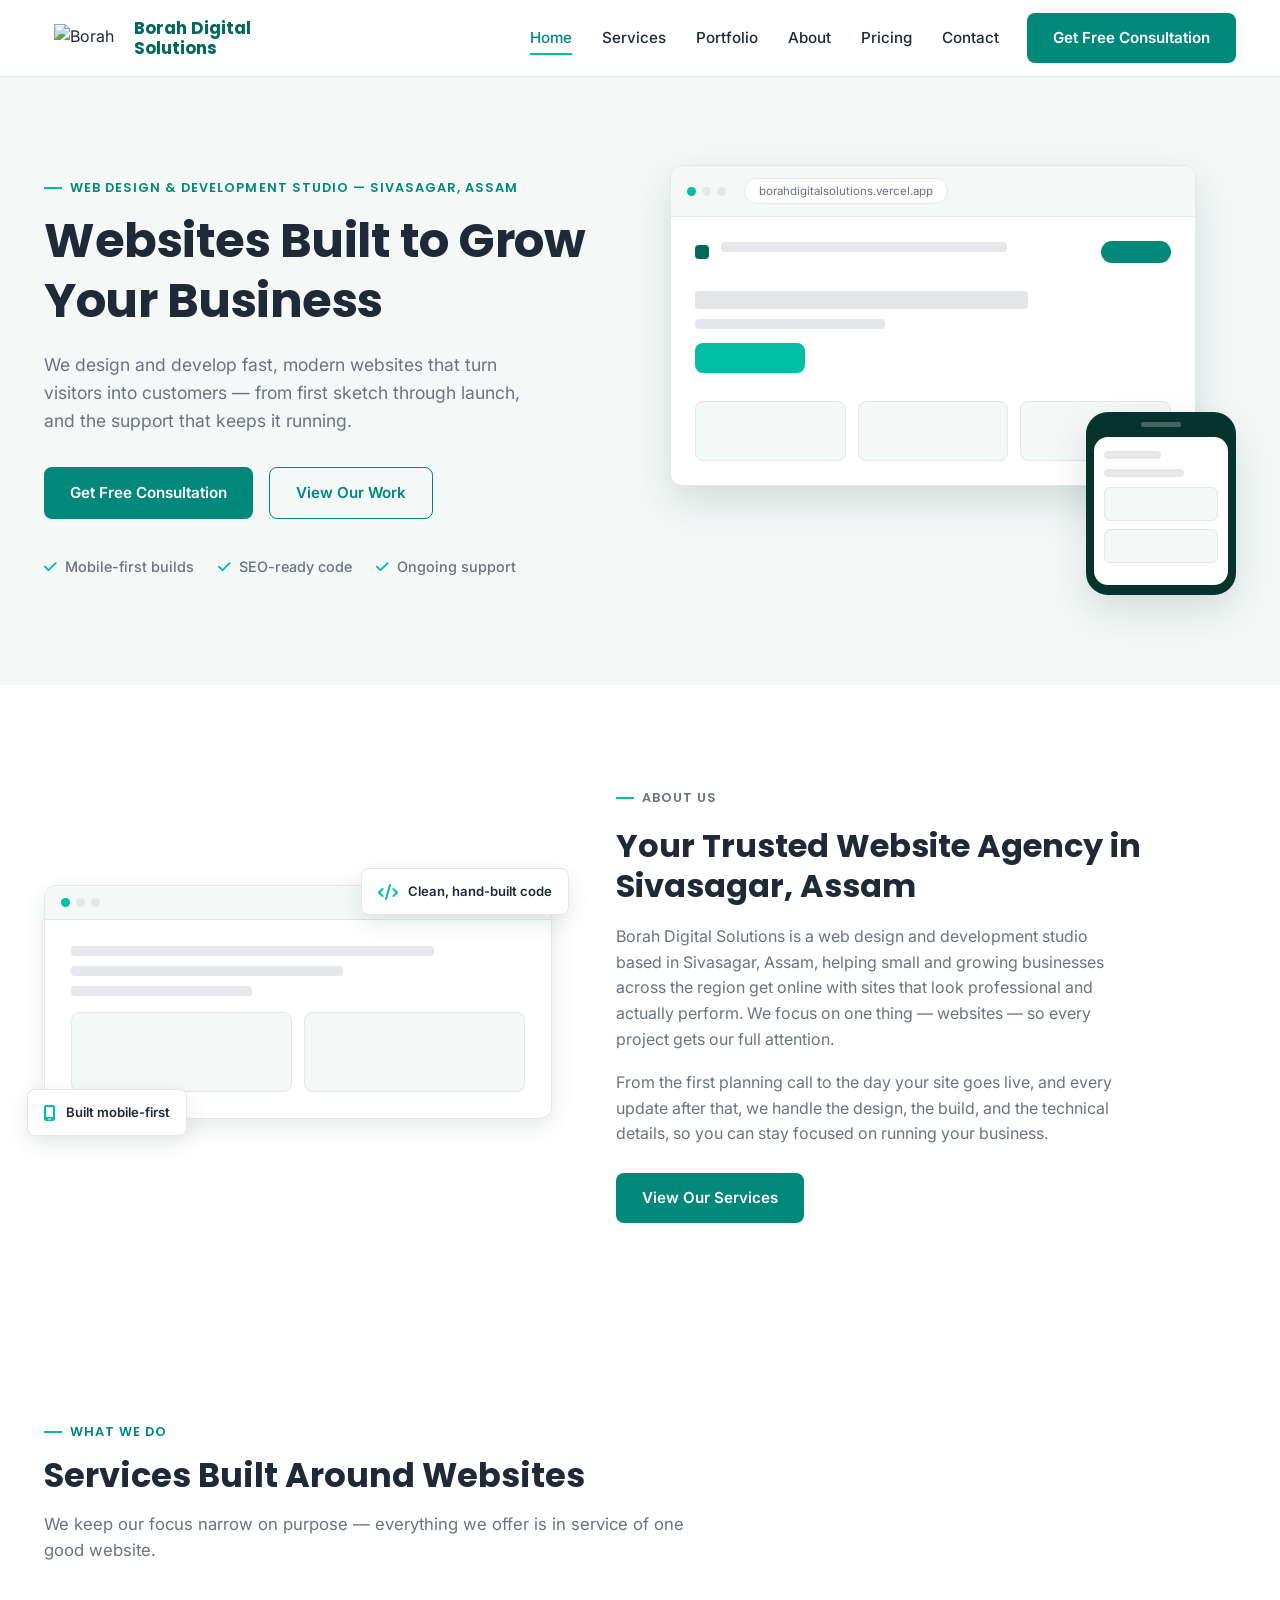
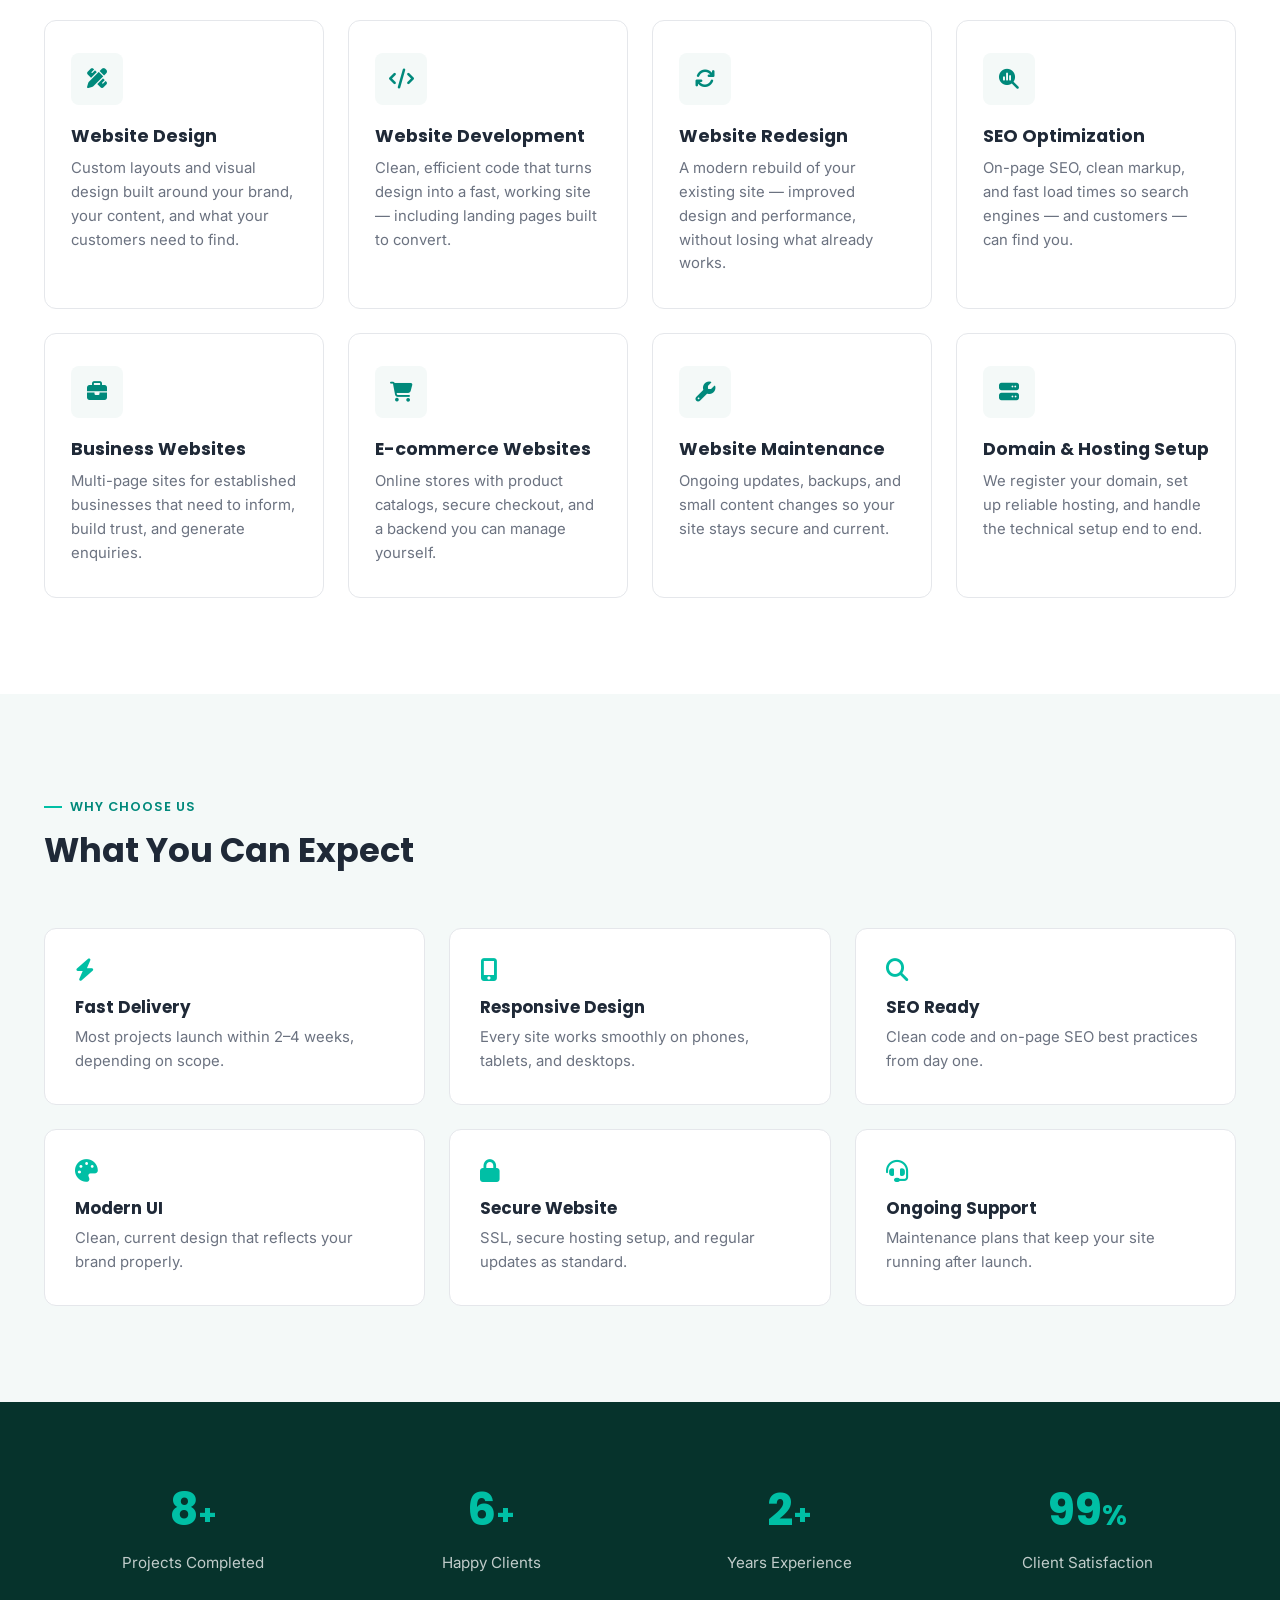
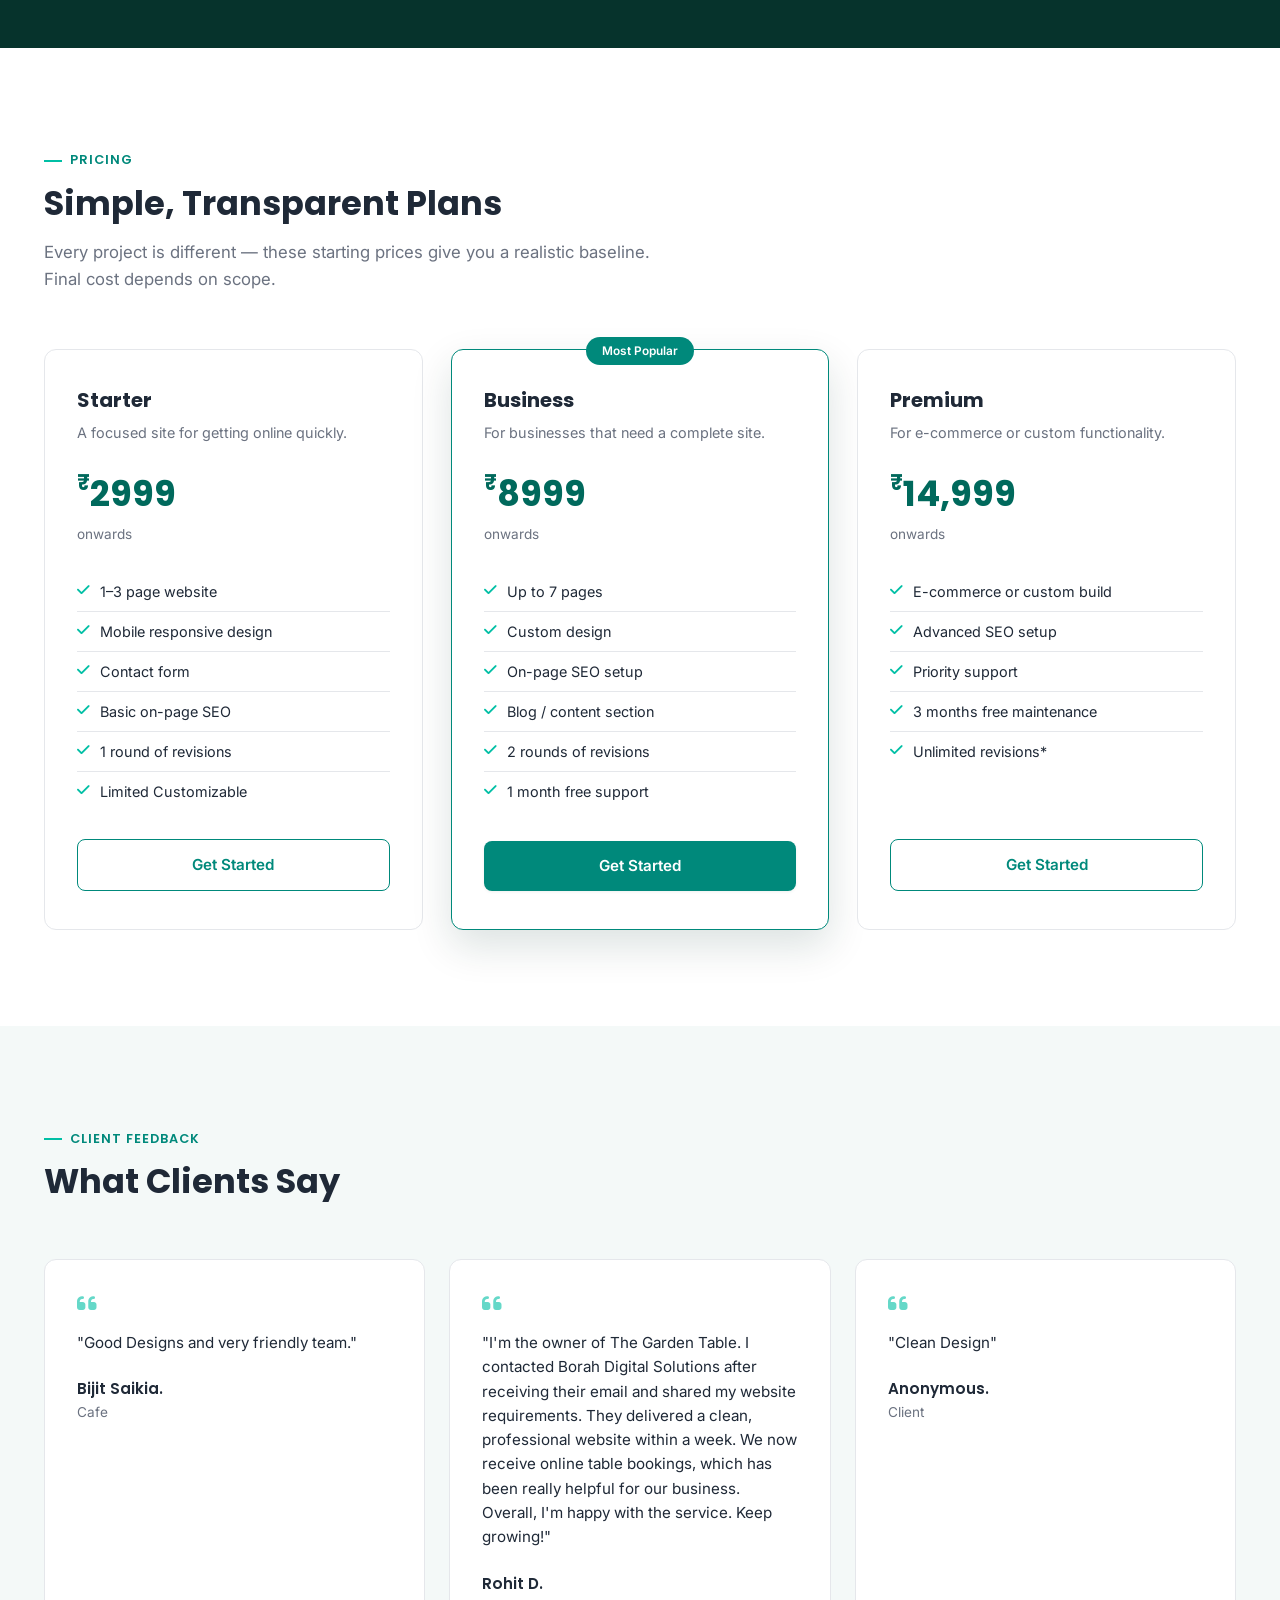
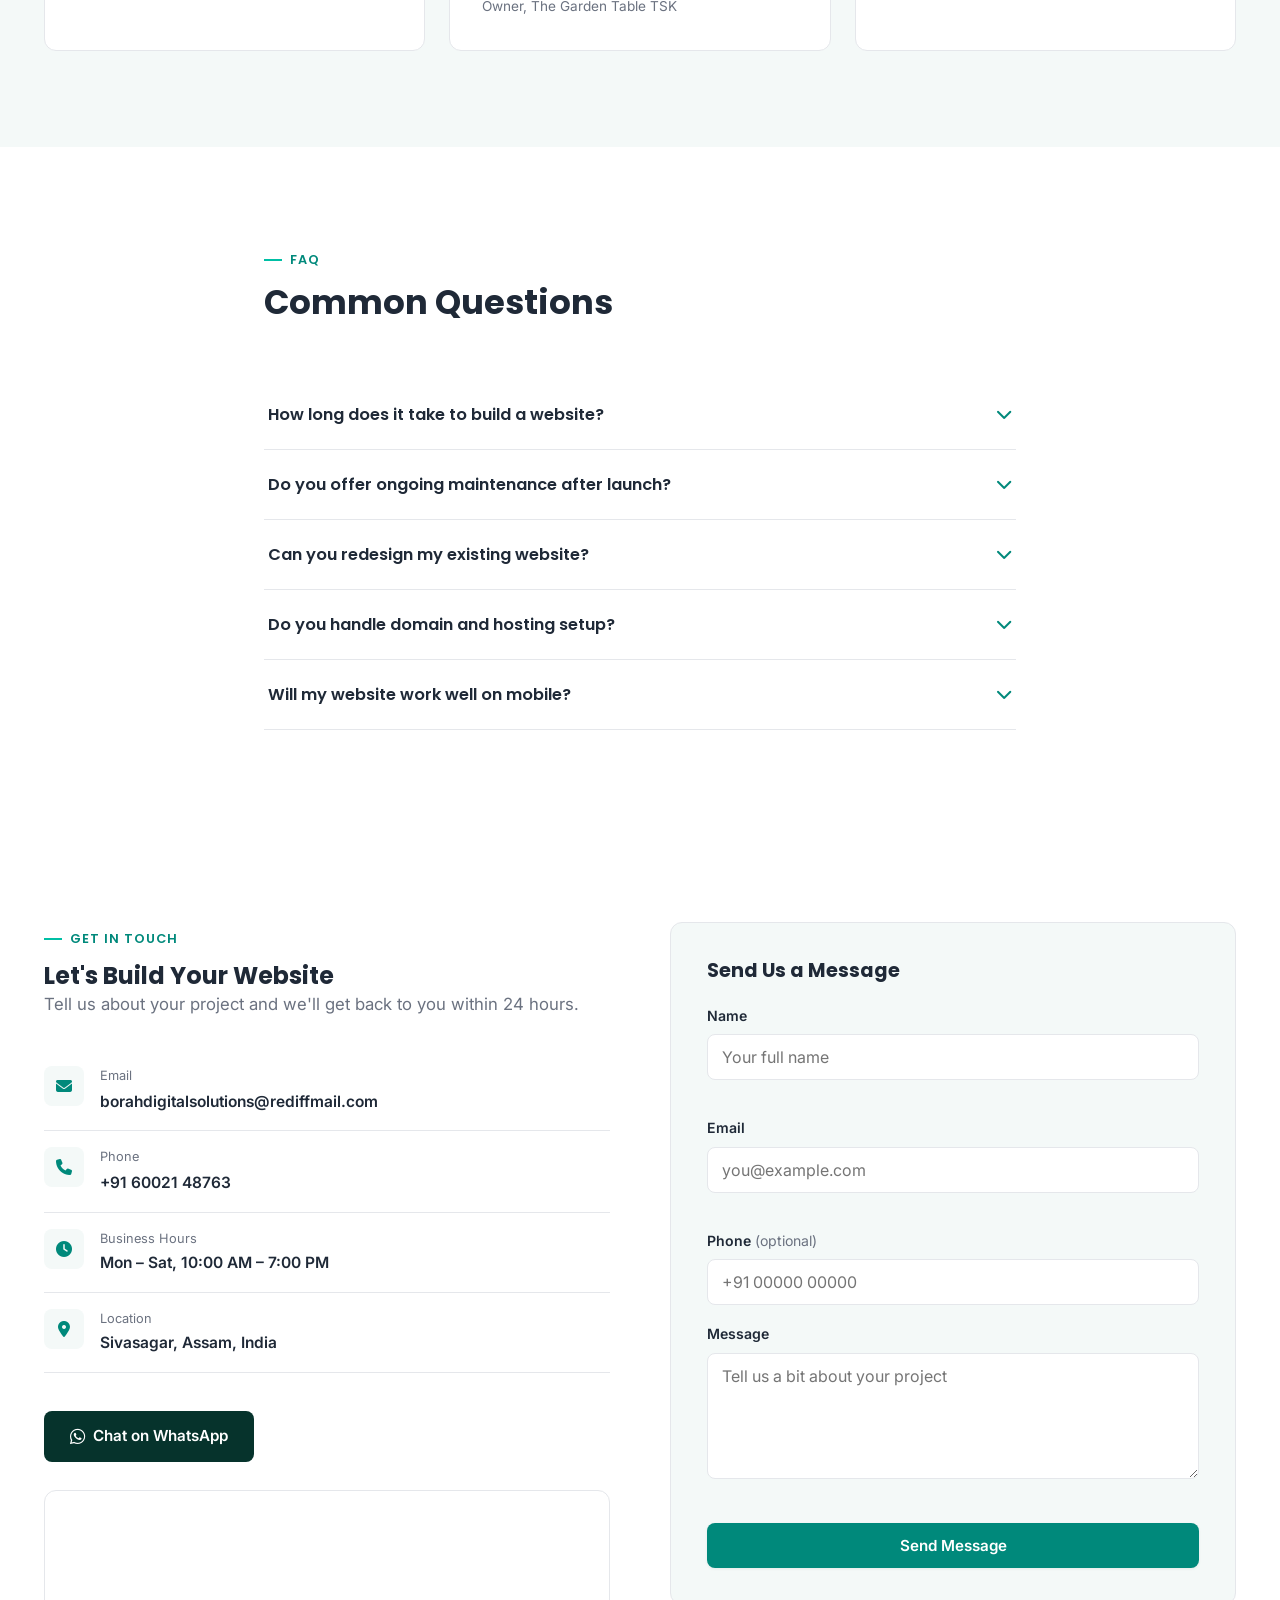
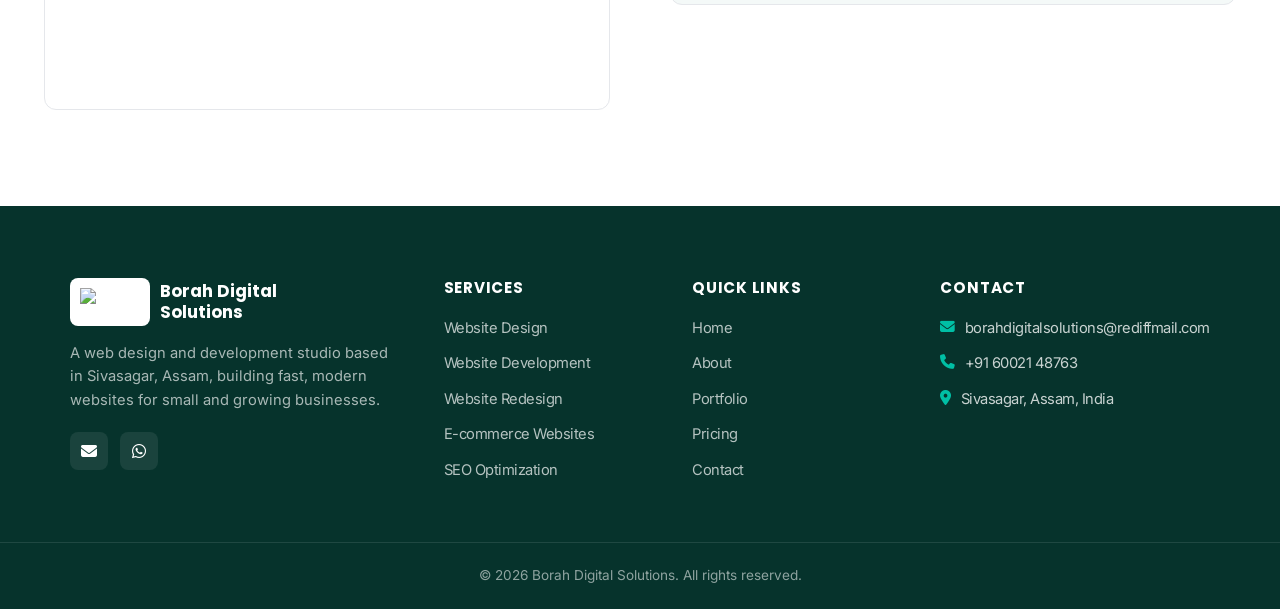
==== commit 79d13fe2: "Add files via upload" ====
--- a/index.html
+++ b/index.html
@@ -3,8 +3,32 @@
 <head>
   <meta charset="UTF-8">
   <meta name="viewport" content="width=device-width, initial-scale=1.0">
-  <title>Borah Digital Solutions | Website Design &amp; Development in Sivasagar, Assam</title>
-  <meta name="description" content="Borah Digital Solutions builds fast, modern, conversion-focused websites for small businesses — design, development, redesigns, e-commerce, SEO, and ongoing maintenance.">
+  <title>Borah Digital Solutions | Website Design Agency in Sivasagar, Assam</title>
+  <meta name="description" content="Borah Digital Solutions is a Sivasagar-based web design agency serving Assam. Affordable website design, development, redesigns, e-commerce & SEO services.">
+  <meta name="keywords" content="Borah Digital Solutions, Borah Digital, Sivasagar website agency, Assam web designer, website design Sivasagar, affordable website design, ecommerce website development Assam, website redesign Assam">
+  <meta name="robots" content="index, follow">
+  <meta name="author" content="Borah Digital Solutions">
+  <meta name="geo.region" content="IN-AS">
+  <meta name="geo.placename" content="Sivasagar, Assam">
+  <link rel="canonical" href="https://borahdigitalsolutions.vercel.app/">
+  <link rel="icon" type="image/png" href="https://i.ibb.co/q3V1S547/1782875557299.png">
+
+  <!-- Open Graph / Facebook / WhatsApp link previews -->
+  <meta property="og:type" content="website">
+  <meta property="og:title" content="Borah Digital Solutions | Website Design Agency in Sivasagar, Assam">
+  <meta property="og:description" content="Affordable, modern website design & development for small businesses across Sivasagar and Assam. Design, redesigns, e-commerce & SEO.">
+  <meta property="og:url" content="https://borahdigitalsolutions.vercel.app/">
+  <meta property="og:site_name" content="Borah Digital Solutions">
+  <meta property="og:image" content="https://borahdigitalsolutions.vercel.app/og-image.png">
+  <meta property="og:image:width" content="1200">
+  <meta property="og:image:height" content="630">
+  <meta property="og:locale" content="en_IN">
+
+  <!-- Twitter Card -->
+  <meta name="twitter:card" content="summary_large_image">
+  <meta name="twitter:title" content="Borah Digital Solutions | Website Design Agency in Sivasagar, Assam">
+  <meta name="twitter:description" content="Affordable, modern website design & development for small businesses across Sivasagar and Assam.">
+  <meta name="twitter:image" content="https://borahdigitalsolutions.vercel.app/og-image.png">
 
   <!-- Fonts -->
   <link rel="preconnect" href="https://fonts.googleapis.com">
@@ -17,6 +41,100 @@
   <!-- Styles -->
   <link rel="stylesheet" href="style.css">
   <link rel="stylesheet" href="responsive.css">
+
+  <!-- Structured Data: Local Business -->
+  <script type="application/ld+json">
+  {
+    "@context": "https://schema.org",
+    "@type": "ProfessionalService",
+    "name": "Borah Digital Solutions",
+    "alternateName": "Borah Digital",
+    "image": "https://i.ibb.co/q3V1S547/1782875557299.png",
+    "url": "https://borahdigitalsolutions.vercel.app/",
+    "telephone": "+91-60021-48763",
+    "email": "borahdigitalsolutions@rediffmail.com",
+    "priceRange": "₹₹",
+    "address": {
+      "@type": "PostalAddress",
+      "addressLocality": "Sivasagar",
+      "addressRegion": "Assam",
+      "addressCountry": "IN"
+    },
+    "areaServed": [
+      { "@type": "City", "name": "Sivasagar" },
+      { "@type": "State", "name": "Assam" }
+    ],
+    "description": "Borah Digital Solutions is a website design and development agency based in Sivasagar, Assam, offering website design, development, redesigns, e-commerce websites, SEO optimization, and domain & hosting setup for small businesses.",
+    "openingHoursSpecification": {
+      "@type": "OpeningHoursSpecification",
+      "dayOfWeek": ["Monday", "Tuesday", "Wednesday", "Thursday", "Friday", "Saturday"],
+      "opens": "10:00",
+      "closes": "19:00"
+    },
+    "sameAs": [
+      "https://wa.me/916002148763"
+    ],
+    "makesOffer": [
+      { "@type": "Offer", "itemOffered": { "@type": "Service", "name": "Website Design" } },
+      { "@type": "Offer", "itemOffered": { "@type": "Service", "name": "Website Development" } },
+      { "@type": "Offer", "itemOffered": { "@type": "Service", "name": "Website Redesign" } },
+      { "@type": "Offer", "itemOffered": { "@type": "Service", "name": "E-commerce Website Development" } },
+      { "@type": "Offer", "itemOffered": { "@type": "Service", "name": "SEO Optimization" } },
+      { "@type": "Offer", "itemOffered": { "@type": "Service", "name": "Website Maintenance" } },
+      { "@type": "Offer", "itemOffered": { "@type": "Service", "name": "Domain & Hosting Setup" } }
+    ]
+  }
+  </script>
+
+  <!-- Structured Data: FAQ (mirrors the visible FAQ section exactly) -->
+  <script type="application/ld+json">
+  {
+    "@context": "https://schema.org",
+    "@type": "FAQPage",
+    "mainEntity": [
+      {
+        "@type": "Question",
+        "name": "How long does it take to build a website?",
+        "acceptedAnswer": {
+          "@type": "Answer",
+          "text": "Most small business websites are completed within 3–4 days. Business websites with more pages and custom features typically take 9–10 days, while e-commerce websites usually take up to 2 weeks, depending on the project requirements and how quickly we receive your content and feedback."
+        }
+      },
+      {
+        "@type": "Question",
+        "name": "Do you offer ongoing maintenance after launch?",
+        "acceptedAnswer": {
+          "@type": "Answer",
+          "text": "Yes. We offer monthly maintenance plans that cover updates, backups, and small content changes so your site stays secure and current."
+        }
+      },
+      {
+        "@type": "Question",
+        "name": "Can you redesign my existing website?",
+        "acceptedAnswer": {
+          "@type": "Answer",
+          "text": "Yes, we redesign and update existing websites to give them a modern, professional look while keeping the content and features you want to retain. Please note that a complete website redesign is treated as a new project, and redesign charges will apply based on the scope of work."
+        }
+      },
+      {
+        "@type": "Question",
+        "name": "Do you handle domain and hosting setup?",
+        "acceptedAnswer": {
+          "@type": "Answer",
+          "text": "Yes. We can register your domain, set up reliable hosting, and manage the technical setup so your site goes live smoothly."
+        }
+      },
+      {
+        "@type": "Question",
+        "name": "Will my website work well on mobile?",
+        "acceptedAnswer": {
+          "@type": "Answer",
+          "text": "Every site we build is mobile-first and tested across devices, so it looks and works well on phones, tablets, and desktops."
+        }
+      }
+    ]
+  }
+  </script>
 </head>
 <body>
 
@@ -62,7 +180,7 @@
     <section class="hero" id="home">
       <div class="container hero-inner">
         <div class="hero-content reveal">
-          <p class="eyebrow">Web Design &amp; Development Studio</p>
+          <p class="eyebrow">Web Design &amp; Development Studio — Sivasagar, Assam</p>
           <h1>Websites Built to Grow Your Business</h1>
           <p class="hero-sub">We design and develop fast, modern websites that turn visitors into customers — from first sketch through launch, and the support that keeps it running.</p>
           <div class="hero-actions">
@@ -140,8 +258,8 @@
 
         <div class="about-content reveal">
           <p class="eyebrow">About Us</p>
-          <h2>Your Web Development Partner in Sivasagar</h2>
-          <p>Borah Digital Solutions is a web design and development studio based in Sivasagar, Assam, helping small and growing businesses get online with sites that look professional and actually perform. We focus on one thing — websites — so every project gets our full attention.</p>
+          <h2>Your Trusted Website Agency in Sivasagar, Assam</h2>
+          <p>Borah Digital Solutions is a web design and development studio based in Sivasagar, Assam, helping small and growing businesses across the region get online with sites that look professional and actually perform. We focus on one thing — websites — so every project gets our full attention.</p>
           <p>From the first planning call to the day your site goes live, and every update after that, we handle the design, the build, and the technical details, so you can stay focused on running your business.</p>
           <a href="#services" class="btn btn-primary">View Our Services</a>
         </div>
@@ -559,7 +677,7 @@
           <ul class="contact-details">
             <li>
               <i class="fa-solid fa-envelope" aria-hidden="true"></i>
-              <div><span>Email</span><a href="mailto:borahdigitalsolutions.rediffmail.com">borahdigitalsolutions@rediffmail.com</a></div>
+              <div><span>Email</span><a href="mailto:borahdigitalsolutions@rediffmail.com">borahdigitalsolutions@rediffmail.com</a></div>
             </li>
             <li>
               <i class="fa-solid fa-phone" aria-hidden="true"></i>
@@ -640,7 +758,7 @@
         <p>A web design and development studio based in Sivasagar, Assam, building fast, modern websites for small and growing businesses.</p>
         <div class="footer-social">
           <a href="mailto:borahdigitalsolutions@rediffmail.com" aria-label="Email"><i class="fa-solid fa-envelope"></i></a>
-          <a href="https://wa.me/9647807118164?text=Hi%20Borah%20Digital%20Solutions" aria-label="WhatsApp"><i class="fa-brands fa-whatsapp"></i></a>
+          <a href="https://wa.me/916002148763?text=Hi%20Borah%20Digital%20Solutions" aria-label="WhatsApp"><i class="fa-brands fa-whatsapp"></i></a>
         </div>
       </div>
 
@@ -669,7 +787,7 @@
       <div class="footer-col">
         <h4>Contact</h4>
         <ul class="footer-contact">
-          <li><i class="fa-solid fa-envelope"></i> borahdigitalsolutions@rediffmail</li>
+          <li><i class="fa-solid fa-envelope"></i> borahdigitalsolutions@rediffmail.com</li>
           <li><i class="fa-solid fa-phone"></i> +91 60021 48763</li>
           <li><i class="fa-solid fa-location-dot"></i> Sivasagar, Assam, India</li>
         </ul>
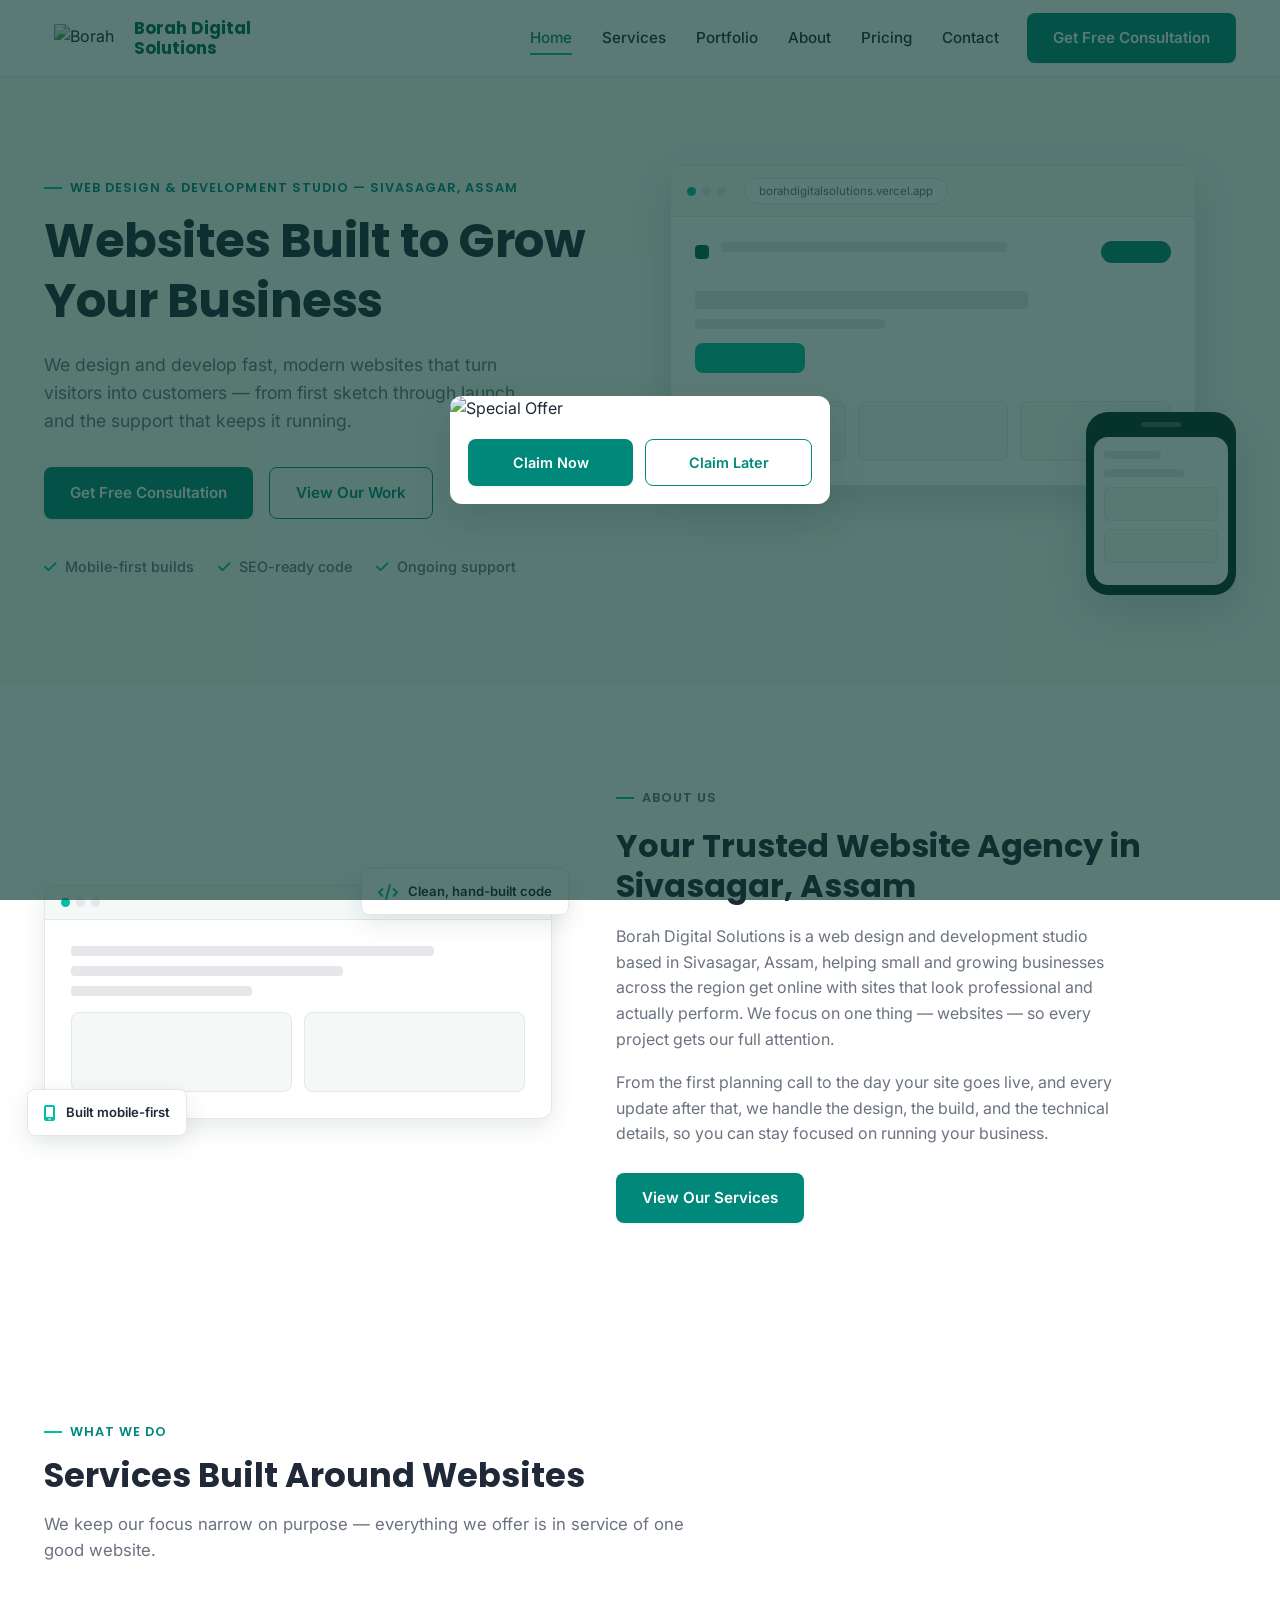
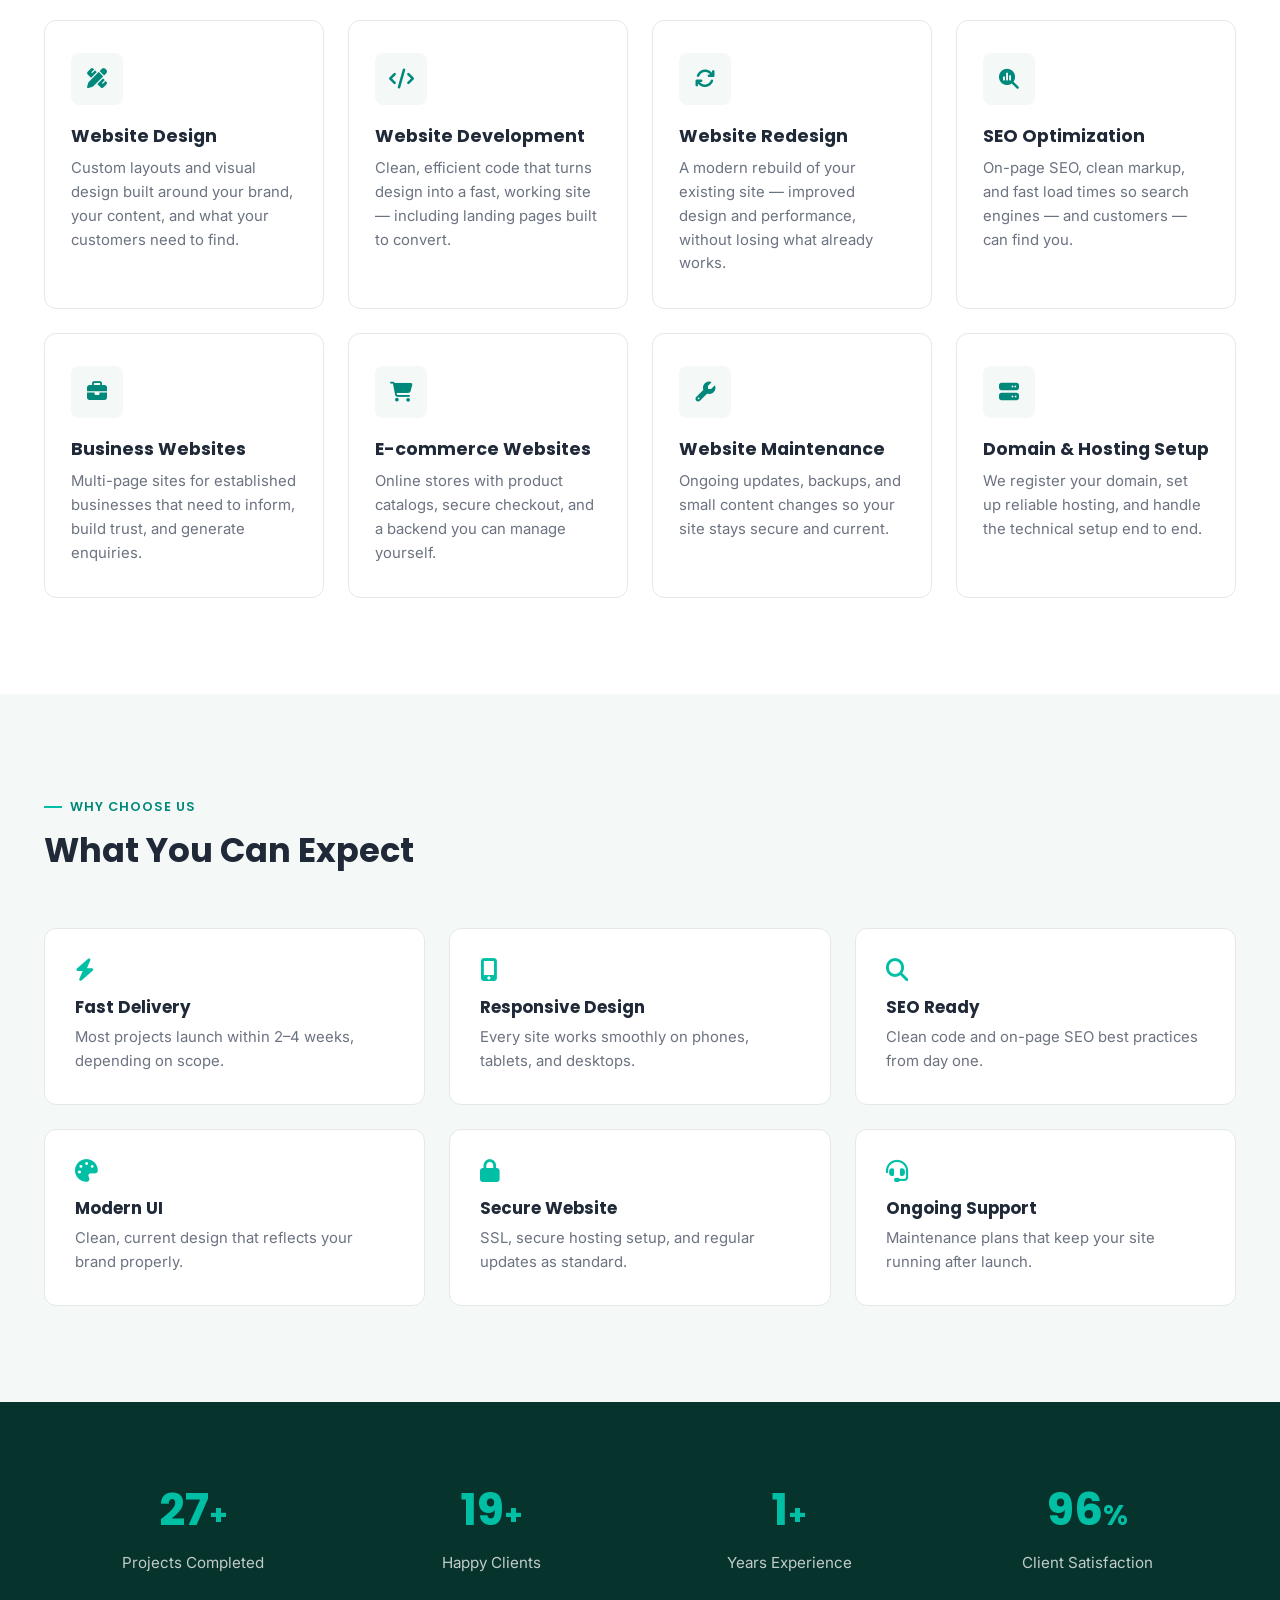
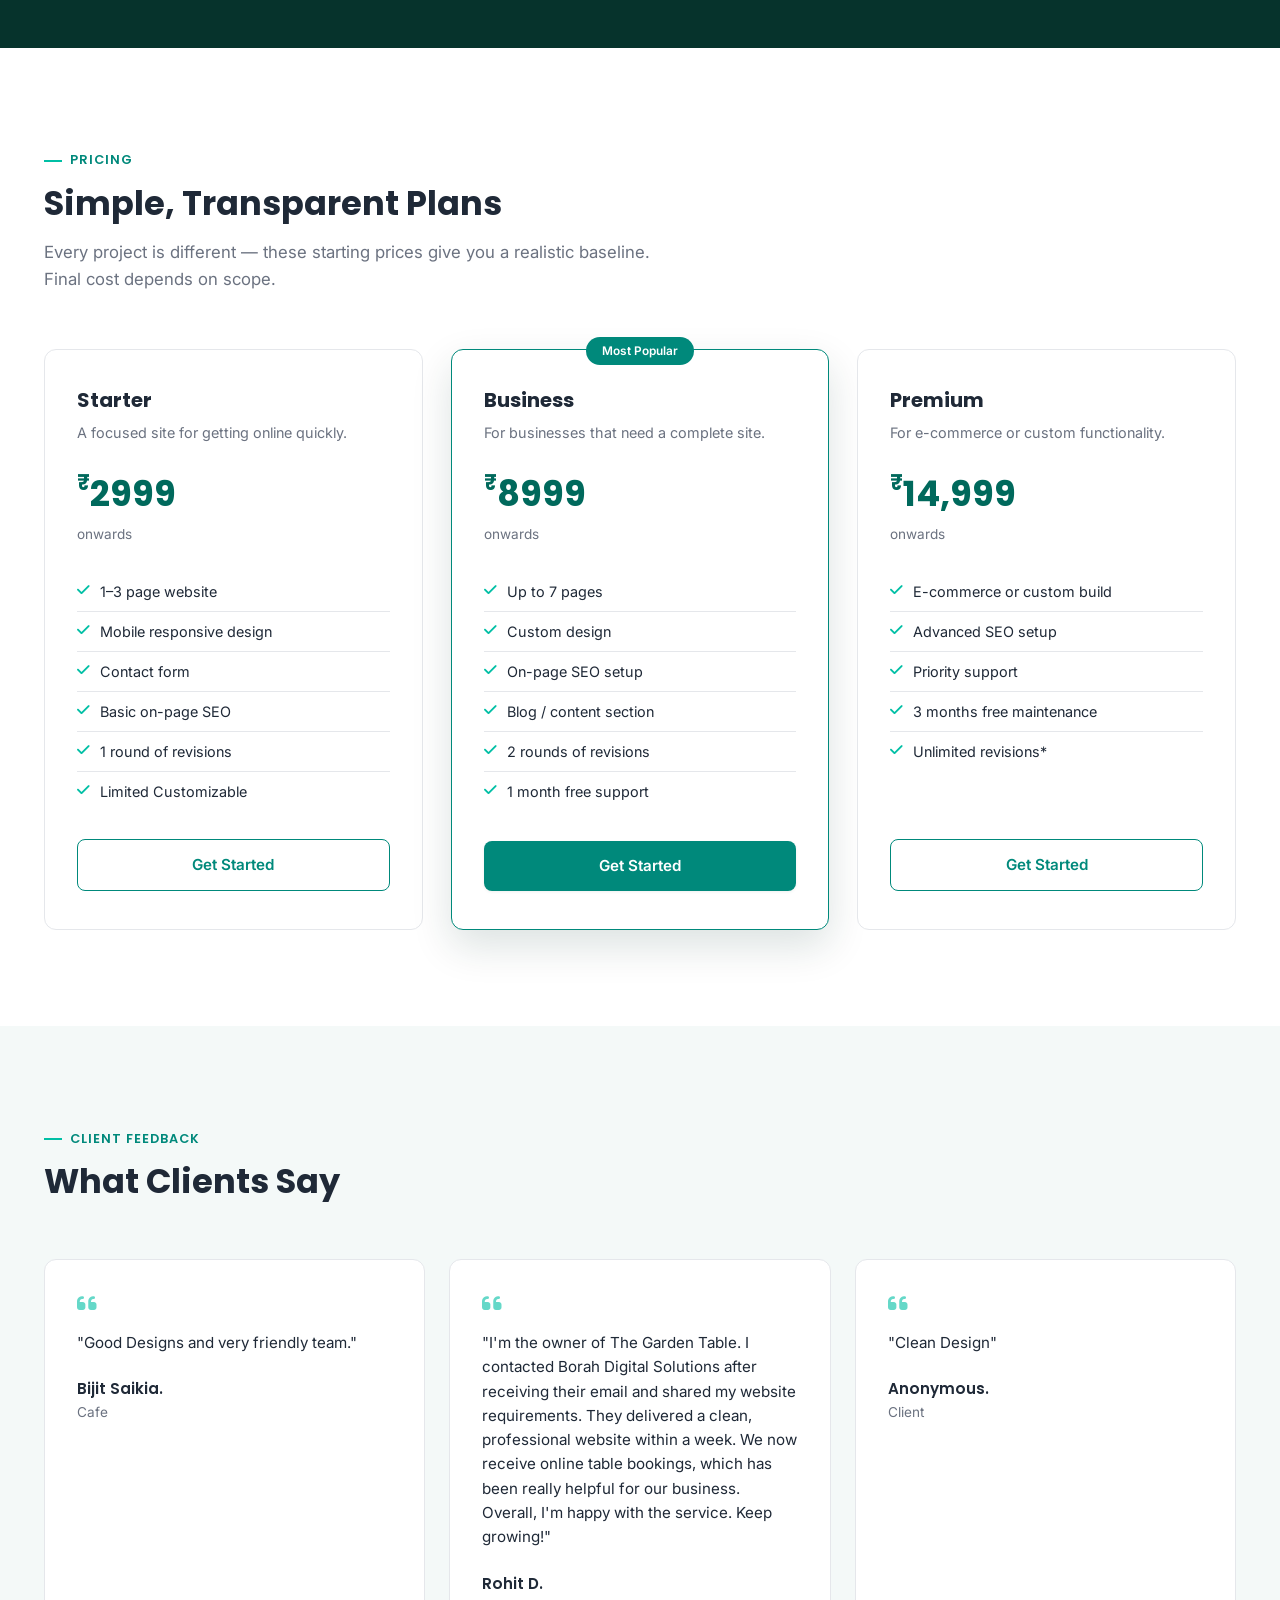
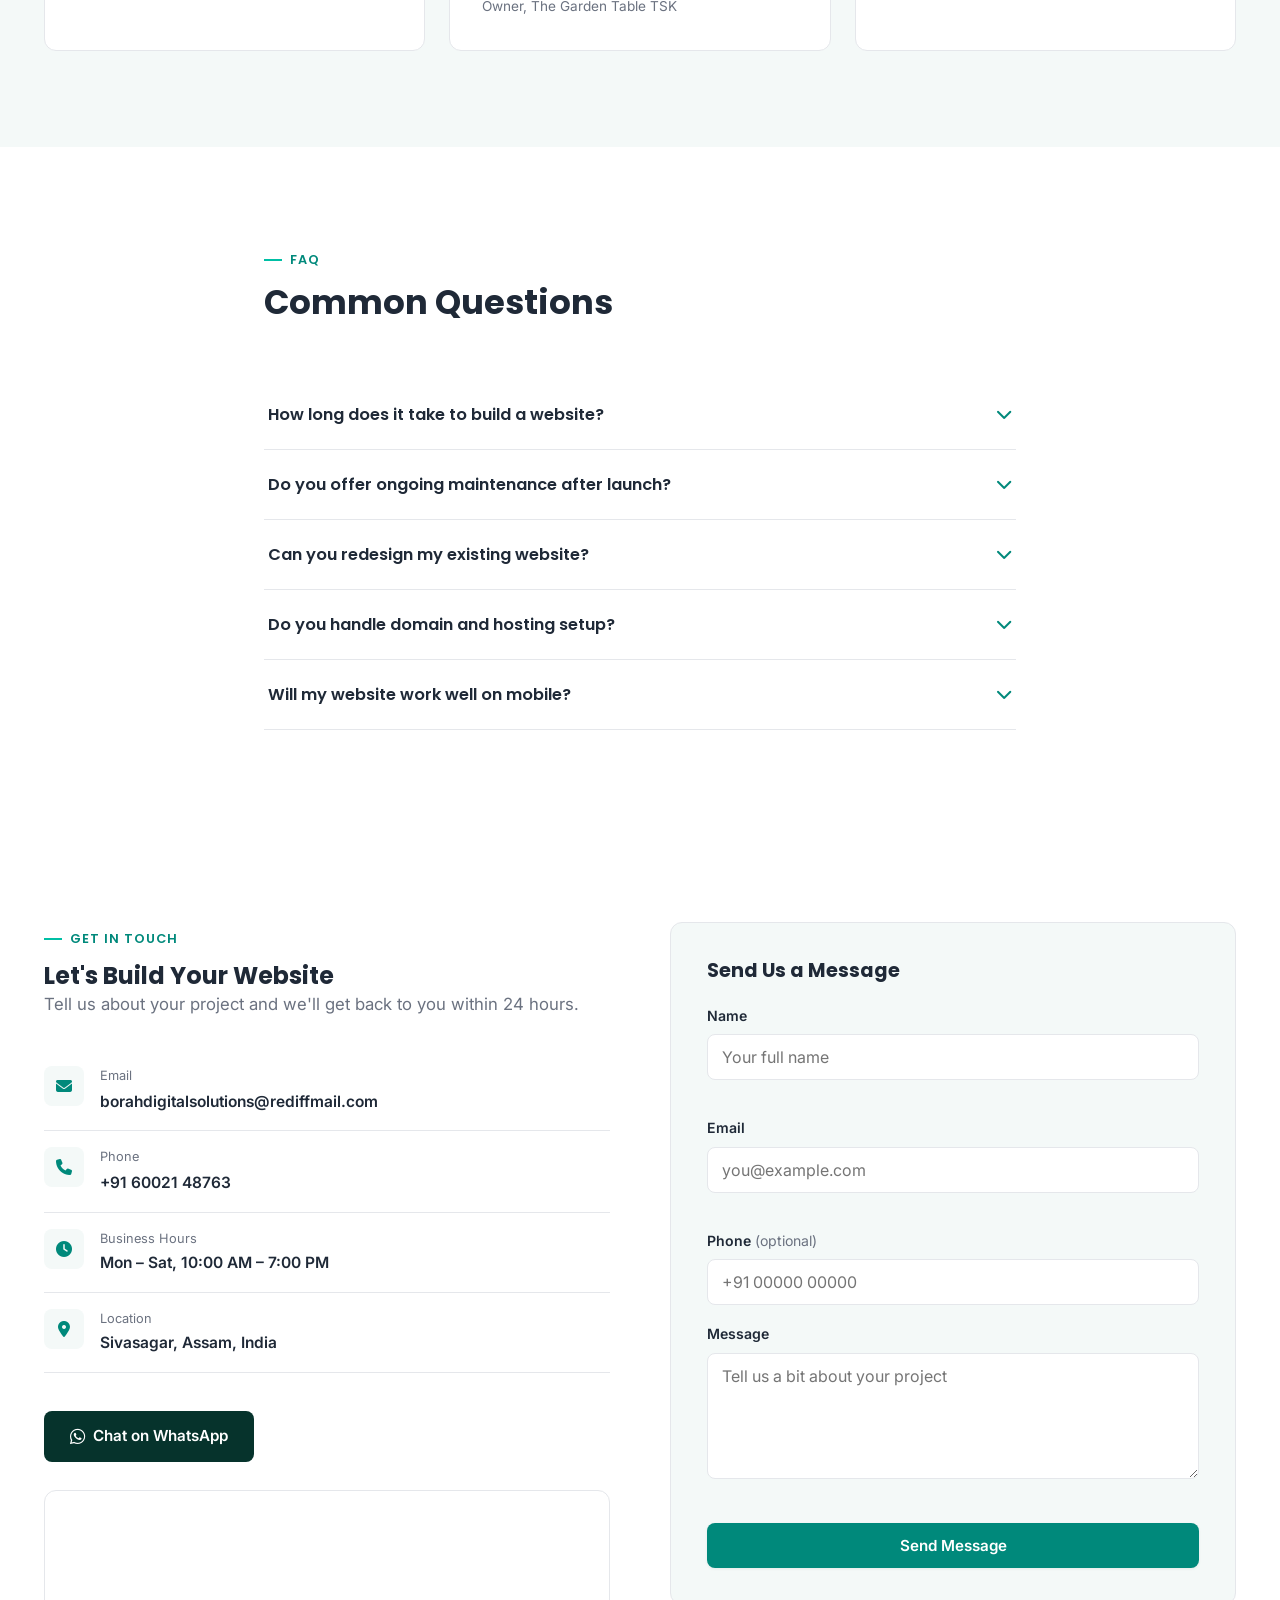
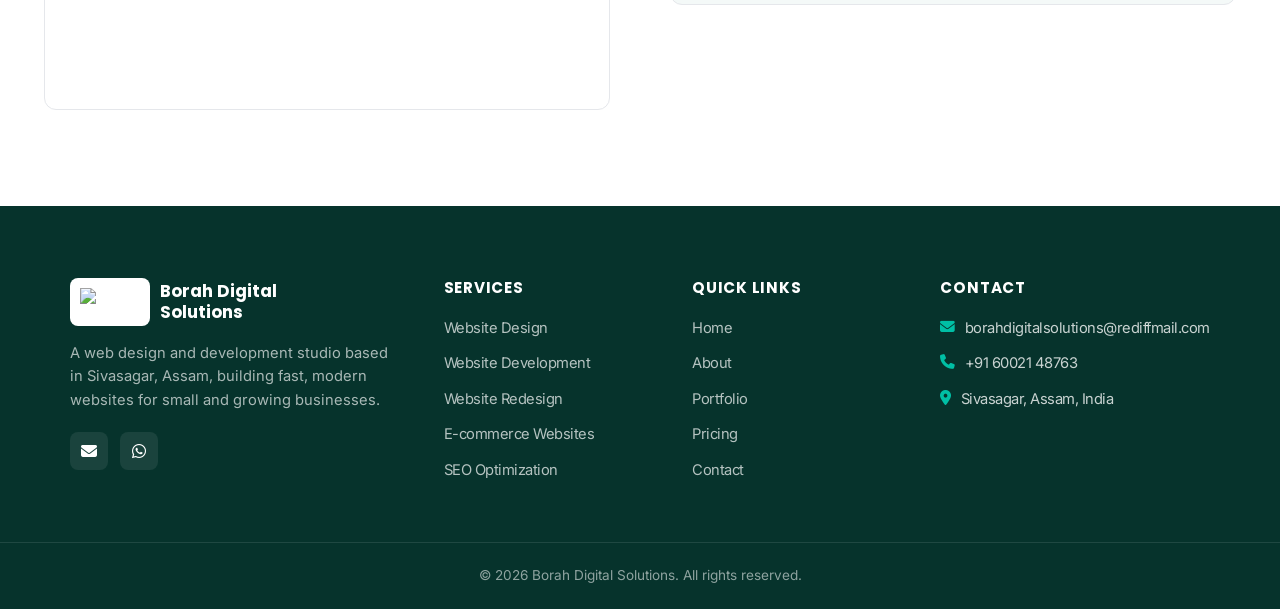
==== commit ae700be6: "Add files via upload" ====
--- a/index.html
+++ b/index.html
@@ -37,6 +37,9 @@
 
   <!-- Font Awesome -->
   <link rel="stylesheet" href="https://cdnjs.cloudflare.com/ajax/libs/font-awesome/6.5.1/css/all.min.css">
+  
+    <!-- Font Awesome -->
+  <link rel="icon" href="/favicon.ico" type="image/x-icon">
 
   <!-- Styles -->
   <link rel="stylesheet" href="style.css">
@@ -159,14 +162,14 @@
         <ul>
           <li><a href="#home" class="nav-link active-link">Home</a></li>
           <li><a href="#services" class="nav-link">Services</a></li>
-          <li><a href="#portfolio" class="nav-link">Portfolio</a></li>
+          <li><a href="portfolio.html" class="nav-link">Portfolio</a></li>
           <li><a href="#about" class="nav-link">About</a></li>
           <li><a href="#pricing" class="nav-link">Pricing</a></li>
           <li><a href="#contact" class="nav-link">Contact</a></li>
         </ul>
       </nav>
 
-      <a href="#contact" class="btn btn-primary nav-cta">Get Free Consultation</a>
+      <a href="tel:+919876543210" class="btn btn-primary nav-cta">Get Free Consultation</a>
 
       <button class="nav-toggle" id="navToggle" aria-label="Toggle menu" aria-expanded="false" aria-controls="mainNav">
         <span></span><span></span><span></span>
@@ -175,6 +178,16 @@
   </header>
 
   <main id="main">
+<!-- ============ OFFER POPUP ============ -->
+<div id="offerPopup" class="offer-popup">
+  <div class="offer-box">
+    <img src="https://i.ibb.co/VWwng9fZ/100209117.jpg" alt="Special Offer" class="offer-img">
+    <div class="offer-actions">
+      <a href="#" id="claimNowBtn" class="btn btn-primary">Claim Now</a>
+      <button type="button" id="claimLaterBtn" class="btn btn-outline">Claim Later</button>
+    </div>
+  </div>
+</div>
 
     <!-- ============ HERO ============ -->
     <section class="hero" id="home">
@@ -184,8 +197,10 @@
           <h1>Websites Built to Grow Your Business</h1>
           <p class="hero-sub">We design and develop fast, modern websites that turn visitors into customers — from first sketch through launch, and the support that keeps it running.</p>
           <div class="hero-actions">
-            <a href="#contact" class="btn btn-primary">Get Free Consultation</a>
-            <a href="#portfolio" class="btn btn-outline">View Our Work</a>
+            <a href="tel:+919876543210" class="btn btn-primary">Get Free Consultation</a>
+         
+            <a href="portfolio.html" class="btn btn-outline">View Our Work</a> 
+            
           </div>
           <ul class="hero-trust">
             <li><i class="fa-solid fa-check" aria-hidden="true"></i> Mobile-first builds</li>
@@ -414,96 +429,21 @@
     </section>
  ============ -->
  
-    <!-- ============ PORTFOLIO ============ 
-    <section class="portfolio" id="portfolio">
-      <div class="container">
-        <div class="section-head reveal">
-          <p class="eyebrow">Our Work</p>
-          <h2>Recent Projects</h2>
-          <p class="section-sub">A few examples of the kind of websites we build. Add your own case studies here as projects wrap up.</p>
-        </div>
-
-        <div class="portfolio-grid">
-          <div class="portfolio-card reveal">
-            <div class="port-preview preview-a">
-              <div class="port-bar"><span></span><span></span><span></span></div>
-              <div class="port-body">
-                <div class="port-line w-50"></div>
-                <div class="port-line w-30"></div>
-                <div class="port-blocks"><div></div><div></div><div></div></div>
-              </div>
-            </div>
-            <div class="portfolio-info">
-              <span class="port-tag">Business Website</span>
-              <h3>Local Consulting Firm</h3>
-              <a href="#" class="port-link">Visit Website <i class="fa-solid fa-arrow-up-right-from-square" aria-hidden="true"></i></a>
-            </div>
-          </div>
-
-          <div class="portfolio-card reveal">
-            <div class="port-preview preview-b">
-              <div class="port-bar"><span></span><span></span><span></span></div>
-              <div class="port-body">
-                <div class="port-line w-60"></div>
-                <div class="port-grid-mini"><div></div><div></div><div></div><div></div></div>
-              </div>
-            </div>
-            <div class="portfolio-info">
-              <span class="port-tag">E-commerce</span>
-              <h3>Boutique Online Store</h3>
-              <a href="#" class="port-link">Visit Website <i class="fa-solid fa-arrow-up-right-from-square" aria-hidden="true"></i></a>
-            </div>
-          </div>
-
-          <div class="portfolio-card reveal">
-            <div class="port-preview preview-c">
-              <div class="port-bar"><span></span><span></span><span></span></div>
-              <div class="port-body">
-                <div class="port-line w-40 center"></div>
-                <div class="port-line w-25 center"></div>
-                <div class="port-cta-mini"></div>
-              </div>
-            </div>
-            <div class="portfolio-info">
-              <span class="port-tag">Landing Page</span>
-              <h3>Product Launch Page</h3>
-              <a href="#" class="port-link">Visit Website <i class="fa-solid fa-arrow-up-right-from-square" aria-hidden="true"></i></a>
-            </div>
-          </div>
-
-          <div class="portfolio-card reveal">
-            <div class="port-preview preview-d">
-              <div class="port-bar"><span></span><span></span><span></span></div>
-              <div class="port-body">
-                <div class="port-line w-50"></div>
-                <div class="port-line w-70"></div>
-                <div class="port-blocks"><div></div><div></div></div>
-              </div>
-            </div>
-            <div class="portfolio-info">
-              <span class="port-tag">Restaurant Website</span>
-              <h3>Local Restaurant &amp; Menu Site</h3>
-              <a href="#" class="port-link">Visit Website <i class="fa-solid fa-arrow-up-right-from-square" aria-hidden="true"></i></a>
-            </div>
-          </div>
-        </div>
-      </div>
-    </section>
-     ============ -->
+
 
     <!-- ============ STATS ============ -->
     <section class="stats" id="stats">
       <div class="container stats-grid">
         <div class="stat-item reveal">
-          <span class="stat-num" data-count="8">0</span><span class="stat-plus">+</span>
+          <span class="stat-num" data-count="28">0</span><span class="stat-plus">+</span>
           <p>Projects Completed</p>
         </div>
         <div class="stat-item reveal">
-          <span class="stat-num" data-count="6">0</span><span class="stat-plus">+</span>
+          <span class="stat-num" data-count="20">0</span><span class="stat-plus">+</span>
           <p>Happy Clients</p>
         </div>
         <div class="stat-item reveal">
-          <span class="stat-num" data-count="2">0</span><span class="stat-plus">+</span>
+          <span class="stat-num" data-count="1">0</span><span class="stat-plus">+</span>
           <p>Years Experience</p>
         </div>
         <div class="stat-item reveal">
@@ -758,7 +698,7 @@
         <p>A web design and development studio based in Sivasagar, Assam, building fast, modern websites for small and growing businesses.</p>
         <div class="footer-social">
           <a href="mailto:borahdigitalsolutions@rediffmail.com" aria-label="Email"><i class="fa-solid fa-envelope"></i></a>
-          <a href="https://wa.me/916002148763?text=Hi%20Borah%20Digital%20Solutions" aria-label="WhatsApp"><i class="fa-brands fa-whatsapp"></i></a>
+          <a href="https://wa.me/+964780 7118164?text=I%20Want%20to%20Make%20a%20Website" aria-label="WhatsApp"><i class="fa-brands fa-whatsapp"></i></a>
         </div>
       </div>
 
@@ -778,7 +718,7 @@
         <ul>
           <li><a href="#home">Home</a></li>
           <li><a href="#about">About</a></li>
-          <li><a href="#portfolio">Portfolio</a></li>
+          <li><a href="portfolio.html">Portfolio</a></li>
           <li><a href="#pricing">Pricing</a></li>
           <li><a href="#contact">Contact</a></li>
         </ul>
--- a/style.css
+++ b/style.css
@@ -939,4 +939,57 @@
 
 .popup-btn:hover{
     background:#00897B;
+}
+
+/* ===========================================================
+   OFFER POPUP
+   =========================================================== */
+.offer-popup {
+  position: fixed;
+  inset: 0;
+  background: rgba(6, 51, 44, 0.65);
+  display: flex;
+  justify-content: center;
+  align-items: center;
+  padding: 20px;
+  visibility: hidden;
+  opacity: 0;
+  z-index: 99999;
+  transition: opacity 0.3s ease, visibility 0.3s ease;
+}
+.offer-popup.show {
+  visibility: visible;
+  opacity: 1;
+}
+.offer-box {
+  background: #fff;
+  width: 100%;
+  max-width: 380px;
+  border-radius: var(--radius-md);
+  overflow: hidden;
+  box-shadow: var(--shadow-lg);
+  transform: scale(0.6);
+  opacity: 0;
+  transition: transform 0.5s cubic-bezier(0.34, 1.56, 0.64, 1), opacity 0.4s ease;
+}
+.offer-popup.show .offer-box {
+  transform: scale(1);
+  opacity: 1;
+}
+.offer-img {
+  width: 100%;
+  height: auto;
+  max-height: 65vh;
+  object-fit: contain;
+  display: block;
+}
+.offer-actions {
+  display: flex;
+  gap: 12px;
+  padding: 18px;
+}
+.offer-actions .btn {
+  flex: 1;
+  padding: 12px 10px;
+  font-size: 0.9rem;
 }
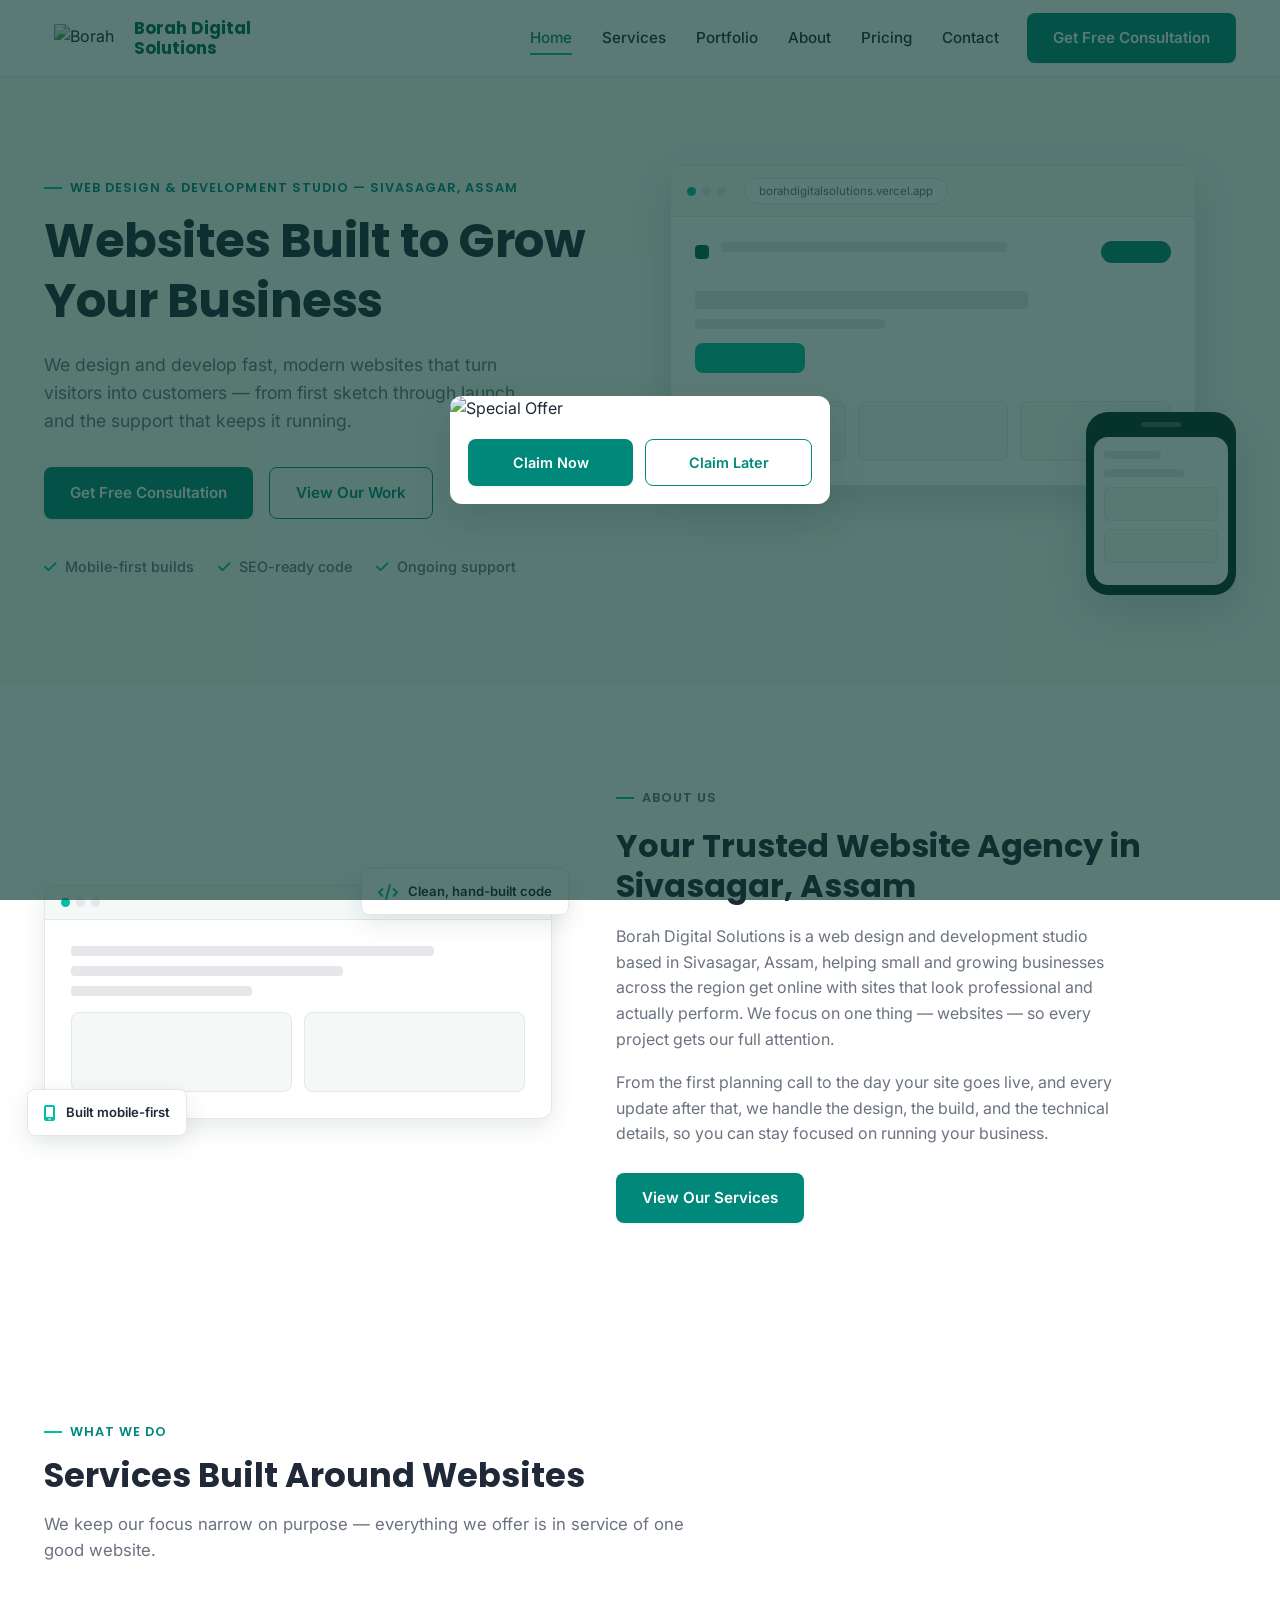
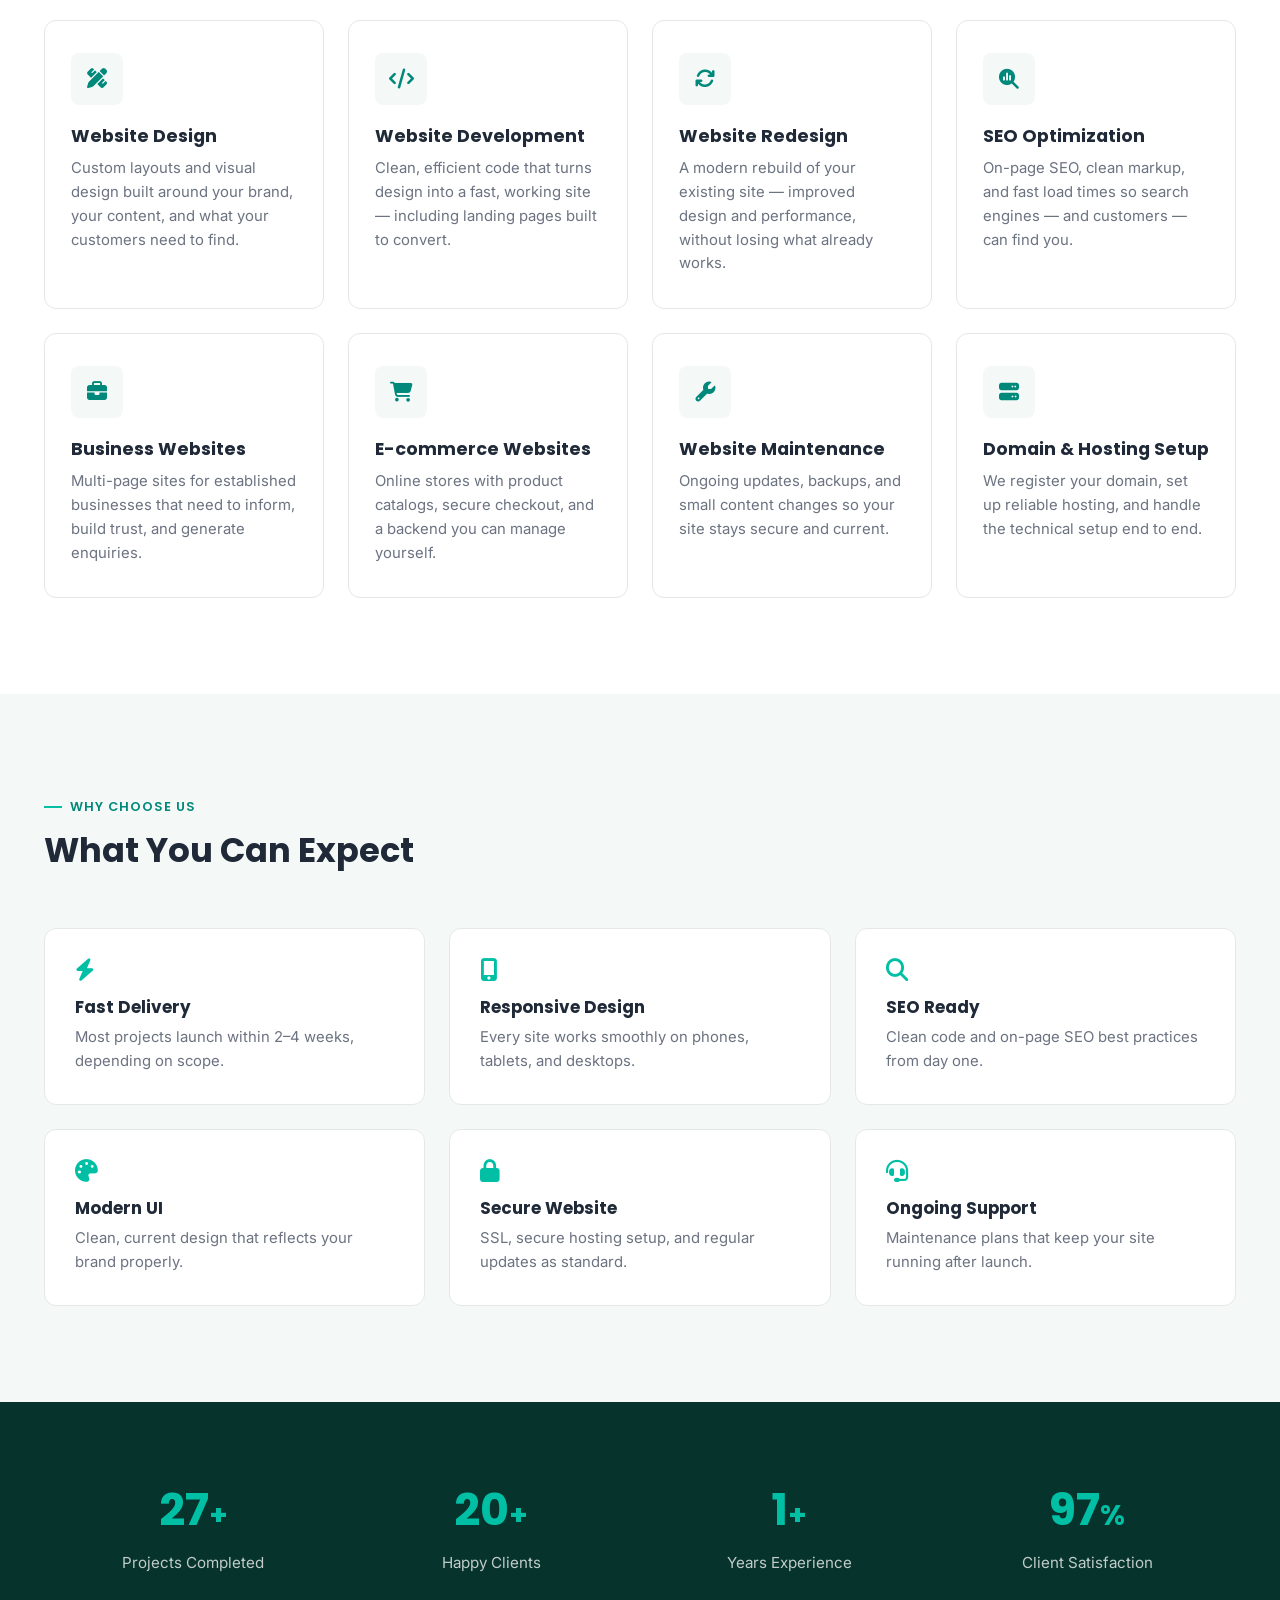
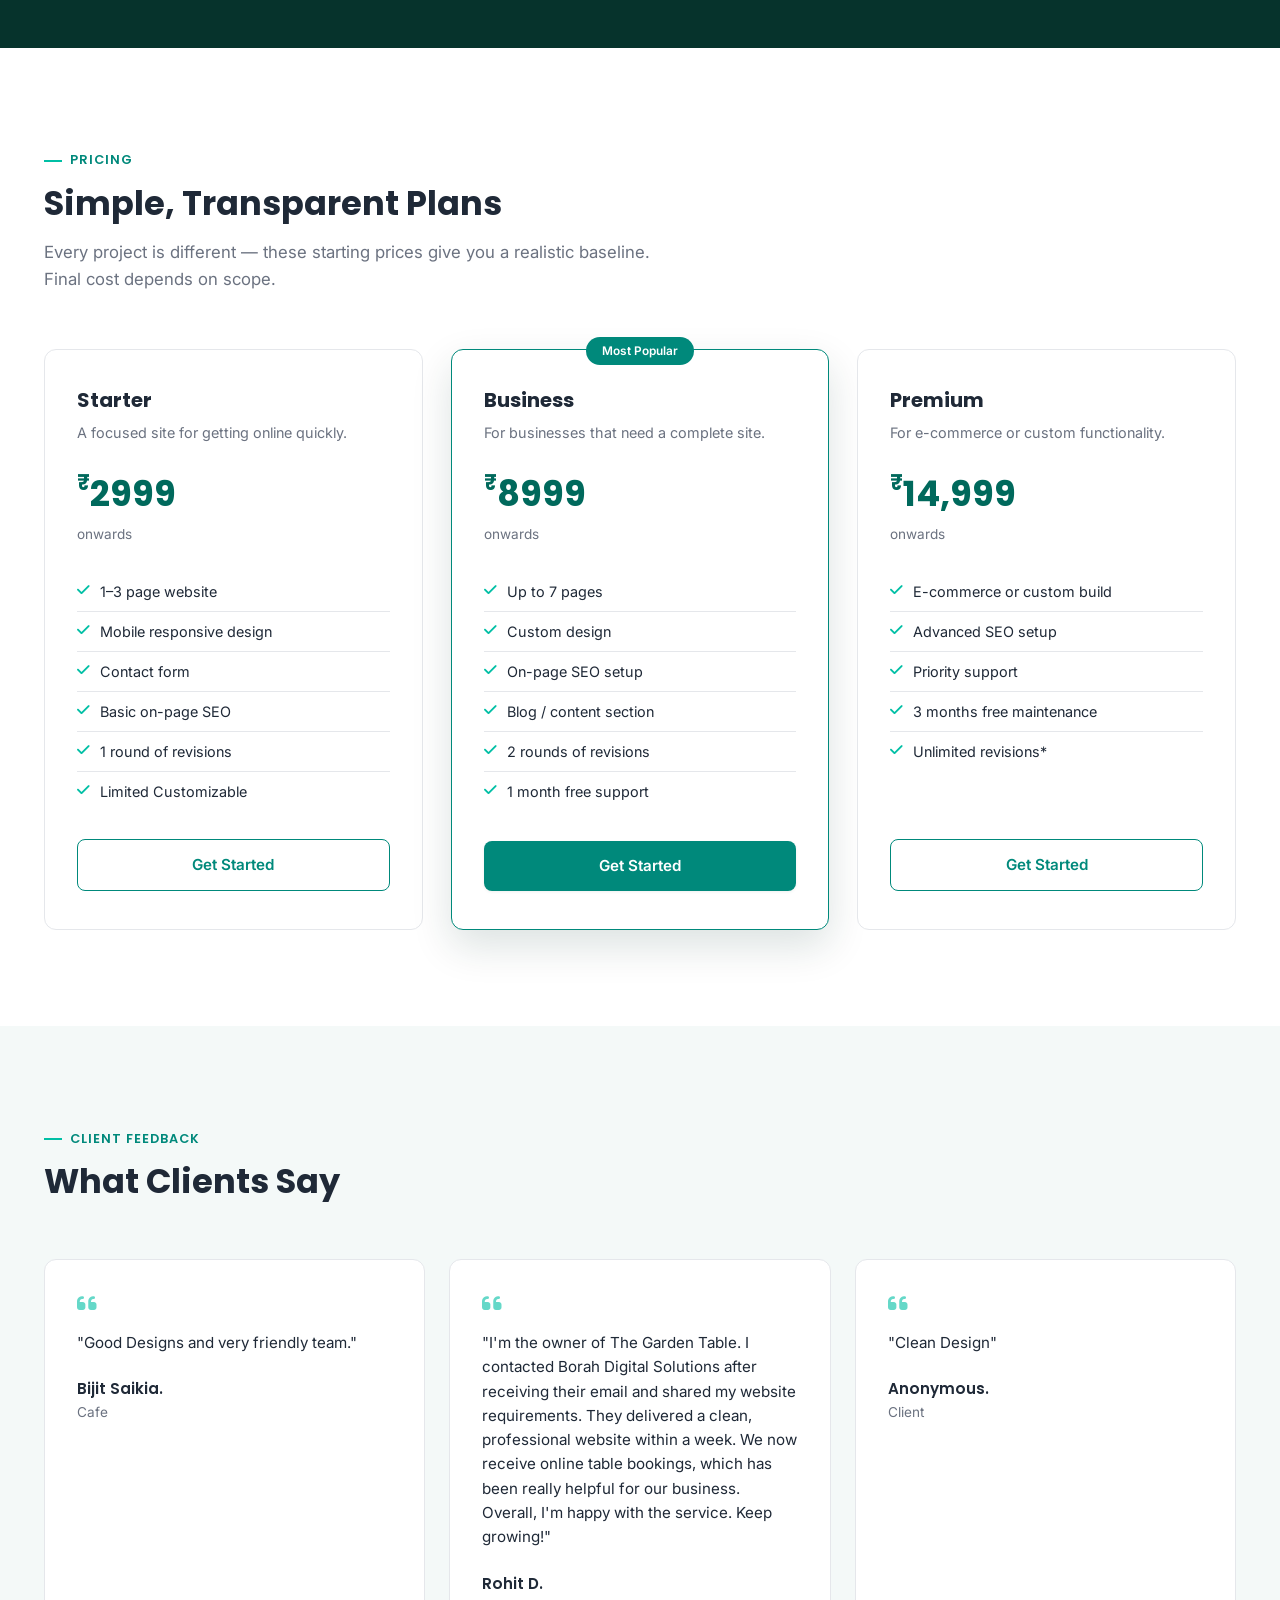
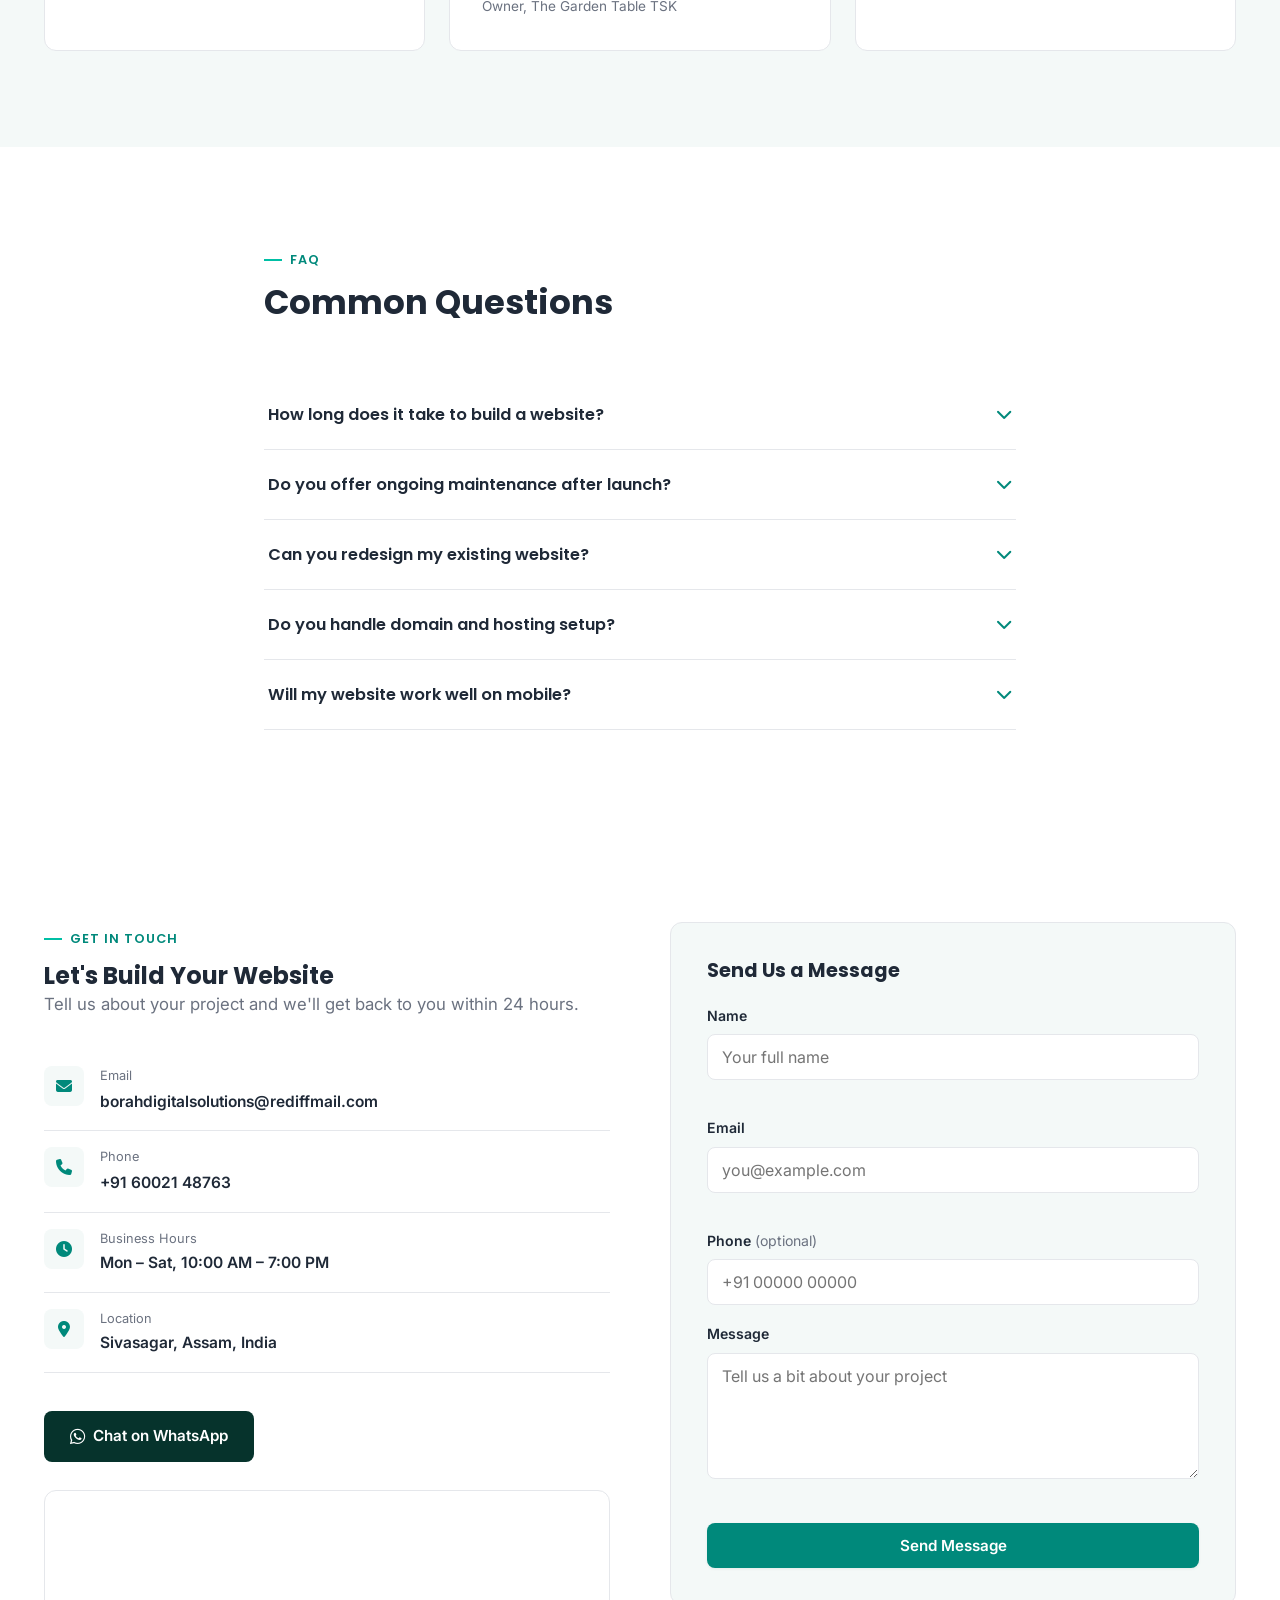
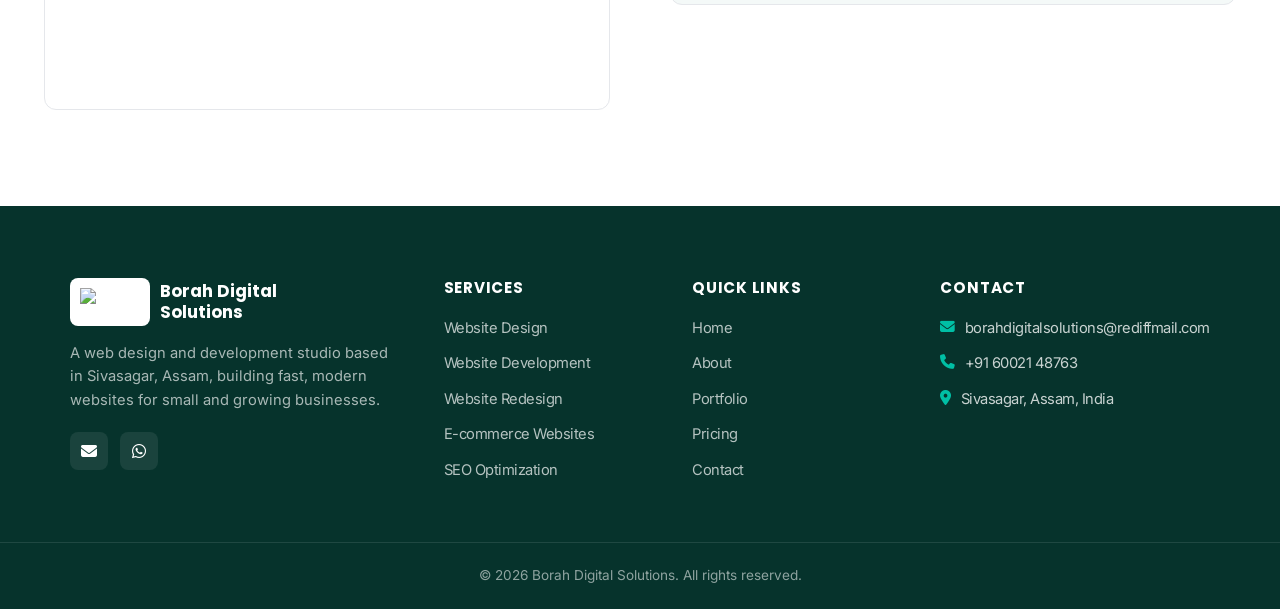
==== commit 7e4e394b: "Update index.html" ====
--- a/index.html
+++ b/index.html
@@ -183,7 +183,7 @@
   <div class="offer-box">
     <img src="https://i.ibb.co/VWwng9fZ/100209117.jpg" alt="Special Offer" class="offer-img">
     <div class="offer-actions">
-      <a href="#" id="claimNowBtn" class="btn btn-primary">Claim Now</a>
+      <a href="offers.html" id="claimNowBtn" class="btn btn-primary">Claim Now</a>
       <button type="button" id="claimLaterBtn" class="btn btn-outline">Claim Later</button>
     </div>
   </div>
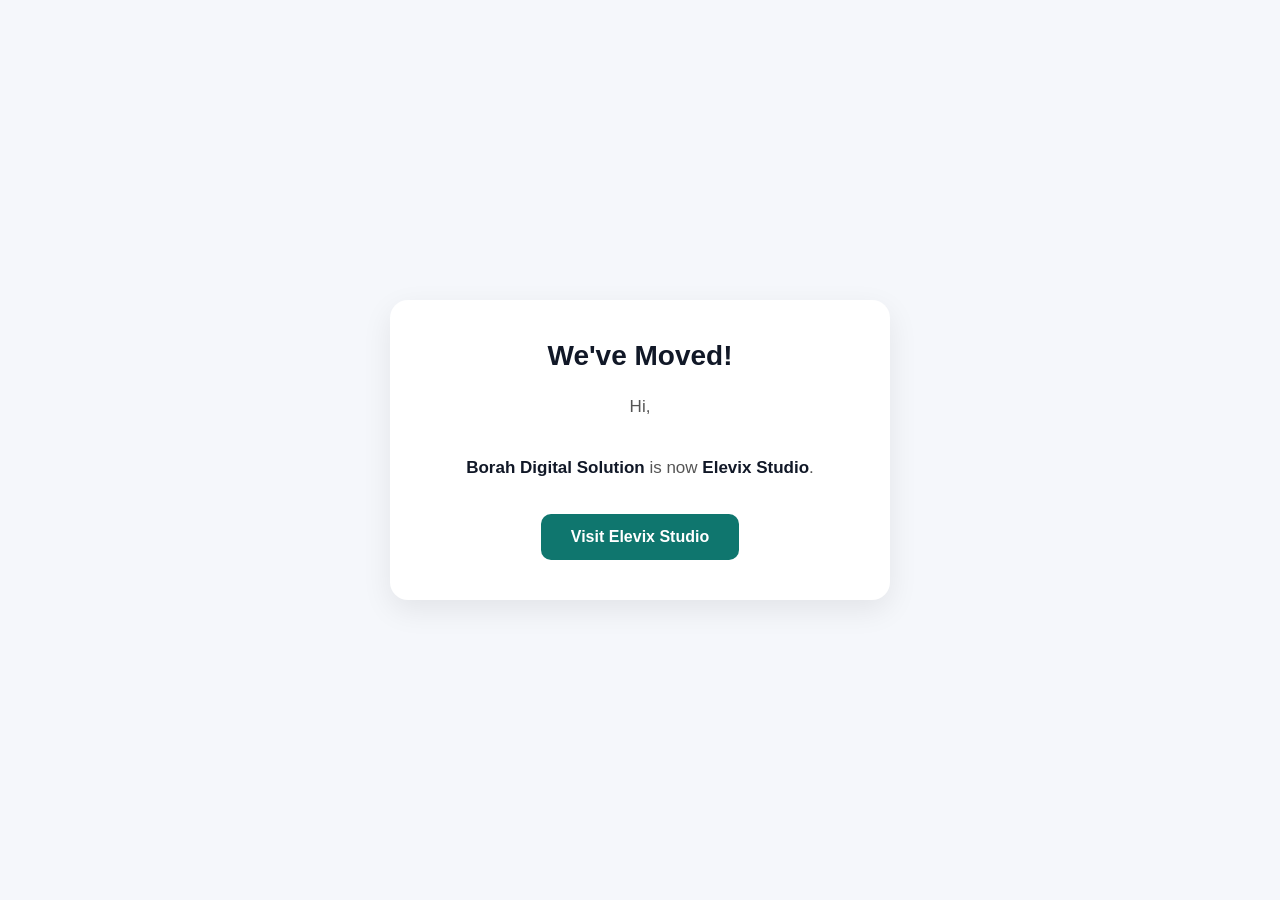
==== commit c6d5819c: "Update index.html" ====
--- a/index.html
+++ b/index.html
@@ -41,9 +41,7 @@
     <!-- Font Awesome -->
   <link rel="icon" href="/favicon.ico" type="image/x-icon">
 
-  <!-- Styles -->
-  <link rel="stylesheet" href="style.css">
-  <link rel="stylesheet" href="responsive.css">
+
 
   <!-- Structured Data: Local Business -->
   <script type="application/ld+json">
@@ -139,640 +137,101 @@
   }
   </script>
 </head>
+<style>
+*{
+    margin:0;
+    padding:0;
+    box-sizing:border-box;
+    font-family:Arial,Helvetica,sans-serif;
+}
+
+body{
+    min-height:100vh;
+    display:flex;
+    justify-content:center;
+    align-items:center;
+    background:#f5f7fb;
+    padding:20px;
+}
+
+.card{
+    width:100%;
+    max-width:500px;
+    background:#fff;
+    border-radius:18px;
+    padding:40px 30px;
+    text-align:center;
+    box-shadow:0 10px 30px rgba(0,0,0,.08);
+}
+
+h2{
+    font-size:28px;
+    color:#111827;
+    margin-bottom:20px;
+}
+
+p{
+    font-size:17px;
+    color:#555;
+    line-height:1.8;
+    margin-bottom:30px;
+}
+
+strong{
+    color:#111827;
+}
+
+a{
+    display:inline-block;
+    padding:14px 30px;
+    background:#0f766e;
+    color:#fff;
+    text-decoration:none;
+    border-radius:10px;
+    font-weight:600;
+    transition:.3s;
+}
+
+a:hover{
+    background:#115e59;
+    transform:translateY(-2px);
+}
+
+@media(max-width:600px){
+    .card{
+        padding:30px 20px;
+    }
+
+    h2{
+        font-size:24px;
+    }
+
+    p{
+        font-size:16px;
+    }
+
+    a{
+        width:100%;
+    }
+}
+</style>
+</head>
+
 <body>
 
-  <a class="skip-link" href="#main">Skip to content</a>
-
-  <!-- ============ HEADER / NAV ============ -->
-  <header class="site-header" id="siteHeader">
-    <div class="container nav-inner">
-      <a href="#home" class="logo" aria-label="Borah Digital Solutions home">
-<span class="logo-mark">
-    <img
-        src="https://i.ibb.co/q3V1S547/1782875557299.png"
-        alt="Borah Digital Solutions Logo"
-        class="logo-img">
-</span>
-          
-        </span>
-        <span class="logo-text">Borah Digital<br>Solutions</span>
-      </a>
-
-      <nav class="main-nav" id="mainNav" aria-label="Primary">
-        <ul>
-          <li><a href="#home" class="nav-link active-link">Home</a></li>
-          <li><a href="#services" class="nav-link">Services</a></li>
-          <li><a href="portfolio.html" class="nav-link">Portfolio</a></li>
-          <li><a href="#about" class="nav-link">About</a></li>
-          <li><a href="#pricing" class="nav-link">Pricing</a></li>
-          <li><a href="#contact" class="nav-link">Contact</a></li>
-        </ul>
-      </nav>
-
-      <a href="tel:+919876543210" class="btn btn-primary nav-cta">Get Free Consultation</a>
-
-      <button class="nav-toggle" id="navToggle" aria-label="Toggle menu" aria-expanded="false" aria-controls="mainNav">
-        <span></span><span></span><span></span>
-      </button>
-    </div>
-  </header>
-
-  <main id="main">
-<!-- ============ OFFER POPUP ============ -->
-<div id="offerPopup" class="offer-popup">
-  <div class="offer-box">
-    <img src="https://i.ibb.co/VWwng9fZ/100209117.jpg" alt="Special Offer" class="offer-img">
-    <div class="offer-actions">
-      <a href="offers.html" id="claimNowBtn" class="btn btn-primary">Claim Now</a>
-      <button type="button" id="claimLaterBtn" class="btn btn-outline">Claim Later</button>
-    </div>
-  </div>
+<div class="card">
+    <h2>We've Moved!</h2>
+
+    <p>
+        Hi,<br><br>
+        <strong>Borah Digital Solution</strong> is now
+        <strong>Elevix Studio</strong>.
+    </p>
+
+    <a href="https://elevixstudio.in" target="_blank">
+        Visit Elevix Studio
+    </a>
 </div>
 
-    <!-- ============ HERO ============ -->
-    <section class="hero" id="home">
-      <div class="container hero-inner">
-        <div class="hero-content reveal">
-          <p class="eyebrow">Web Design &amp; Development Studio — Sivasagar, Assam</p>
-          <h1>Websites Built to Grow Your Business</h1>
-          <p class="hero-sub">We design and develop fast, modern websites that turn visitors into customers — from first sketch through launch, and the support that keeps it running.</p>
-          <div class="hero-actions">
-            <a href="tel:+919876543210" class="btn btn-primary">Get Free Consultation</a>
-         
-            <a href="portfolio.html" class="btn btn-outline">View Our Work</a> 
-            
-          </div>
-          <ul class="hero-trust">
-            <li><i class="fa-solid fa-check" aria-hidden="true"></i> Mobile-first builds</li>
-            <li><i class="fa-solid fa-check" aria-hidden="true"></i> SEO-ready code</li>
-            <li><i class="fa-solid fa-check" aria-hidden="true"></i> Ongoing support</li>
-          </ul>
-        </div>
-
-        <div class="hero-visual reveal" aria-hidden="true">
-          <div class="mockup-desktop">
-            <div class="mockup-bar">
-              <span></span><span></span><span></span>
-              <div class="mockup-address">borahdigitalsolutions.vercel.app</div>
-            </div>
-            <div class="mockup-body">
-              <div class="mockup-nav">
-                <div class="mockup-logo-dot"></div>
-                <div class="mockup-line w-60"></div>
-                <div class="mockup-pill"></div>
-              </div>
-              <div class="mockup-hero">
-                <div class="mockup-line w-70"></div>
-                <div class="mockup-line w-40"></div>
-                <div class="mockup-cta"></div>
-              </div>
-              <div class="mockup-grid">
-                <div class="mockup-card"></div>
-                <div class="mockup-card"></div>
-                <div class="mockup-card"></div>
-              </div>
-            </div>
-          </div>
-          <div class="mockup-phone">
-            <div class="mockup-phone-notch"></div>
-            <div class="mockup-phone-body">
-              <div class="mockup-line w-50 phone-line"></div>
-              <div class="mockup-line w-70 phone-line"></div>
-              <div class="mockup-card phone-card"></div>
-              <div class="mockup-card phone-card"></div>
-            </div>
-          </div>
-        </div>
-      </div>
-    </section>
-
-    <!-- ============ ABOUT ============ -->
-    <section class="about" id="about">
-      <div class="container about-inner">
-        <div class="about-visual reveal" aria-hidden="true">
-          <div class="about-frame">
-            <div class="about-stat-chip chip-1">
-              <i class="fa-solid fa-code" aria-hidden="true"></i>
-              <span>Clean, hand-built code</span>
-            </div>
-            <div class="about-frame-bar"><span></span><span></span><span></span></div>
-            <div class="about-frame-body">
-              <div class="mockup-line w-80"></div>
-              <div class="mockup-line w-60"></div>
-              <div class="mockup-line w-40"></div>
-              <div class="about-frame-blocks">
-                <div></div><div></div>
-              </div>
-            </div>
-            <div class="about-stat-chip chip-2">
-              <i class="fa-solid fa-mobile-screen" aria-hidden="true"></i>
-              <span>Built mobile-first</span>
-            </div>
-          </div>
-        </div>
-
-        <div class="about-content reveal">
-          <p class="eyebrow">About Us</p>
-          <h2>Your Trusted Website Agency in Sivasagar, Assam</h2>
-          <p>Borah Digital Solutions is a web design and development studio based in Sivasagar, Assam, helping small and growing businesses across the region get online with sites that look professional and actually perform. We focus on one thing — websites — so every project gets our full attention.</p>
-          <p>From the first planning call to the day your site goes live, and every update after that, we handle the design, the build, and the technical details, so you can stay focused on running your business.</p>
-          <a href="#services" class="btn btn-primary">View Our Services</a>
-        </div>
-      </div>
-    </section>
-
-    <!-- ============ SERVICES ============ -->
-    <section class="services" id="services">
-      <div class="container">
-        <div class="section-head reveal">
-          <p class="eyebrow">What We Do</p>
-          <h2>Services Built Around Websites</h2>
-          <p class="section-sub">We keep our focus narrow on purpose — everything we offer is in service of one good website.</p>
-        </div>
-
-        <div class="services-grid">
-          <div class="service-card reveal">
-            <div class="service-icon"><i class="fa-solid fa-pen-ruler" aria-hidden="true"></i></div>
-            <h3>Website Design</h3>
-            <p>Custom layouts and visual design built around your brand, your content, and what your customers need to find.</p>
-          </div>
-
-          <div class="service-card reveal">
-            <div class="service-icon"><i class="fa-solid fa-code" aria-hidden="true"></i></div>
-            <h3>Website Development</h3>
-            <p>Clean, efficient code that turns design into a fast, working site — including landing pages built to convert.</p>
-          </div>
-
-          <div class="service-card reveal">
-            <div class="service-icon"><i class="fa-solid fa-arrows-rotate" aria-hidden="true"></i></div>
-            <h3>Website Redesign</h3>
-            <p>A modern rebuild of your existing site — improved design and performance, without losing what already works.</p>
-          </div>
-
-          <div class="service-card reveal">
-            <div class="service-icon"><i class="fa-solid fa-magnifying-glass-chart" aria-hidden="true"></i></div>
-            <h3>SEO Optimization</h3>
-            <p>On-page SEO, clean markup, and fast load times so search engines — and customers — can find you.</p>
-          </div>
-
-          <div class="service-card reveal">
-            <div class="service-icon"><i class="fa-solid fa-briefcase" aria-hidden="true"></i></div>
-            <h3>Business Websites</h3>
-            <p>Multi-page sites for established businesses that need to inform, build trust, and generate enquiries.</p>
-          </div>
-
-          <div class="service-card reveal">
-            <div class="service-icon"><i class="fa-solid fa-cart-shopping" aria-hidden="true"></i></div>
-            <h3>E-commerce Websites</h3>
-            <p>Online stores with product catalogs, secure checkout, and a backend you can manage yourself.</p>
-          </div>
-
-          <div class="service-card reveal">
-            <div class="service-icon"><i class="fa-solid fa-wrench" aria-hidden="true"></i></div>
-            <h3>Website Maintenance</h3>
-            <p>Ongoing updates, backups, and small content changes so your site stays secure and current.</p>
-          </div>
-
-          <div class="service-card reveal">
-            <div class="service-icon"><i class="fa-solid fa-server" aria-hidden="true"></i></div>
-            <h3>Domain &amp; Hosting Setup</h3>
-            <p>We register your domain, set up reliable hosting, and handle the technical setup end to end.</p>
-          </div>
-        </div>
-      </div>
-    </section>
-
-    <!-- ============ WHY CHOOSE US ============ -->
-    <section class="why-us" id="why-us">
-      <div class="container">
-        <div class="section-head reveal">
-          <p class="eyebrow">Why Choose Us</p>
-          <h2>What You Can Expect</h2>
-        </div>
-
-        <div class="why-grid">
-          <div class="why-card reveal">
-            <i class="fa-solid fa-bolt" aria-hidden="true"></i>
-            <h3>Fast Delivery</h3>
-            <p>Most projects launch within 2–4 weeks, depending on scope.</p>
-          </div>
-          <div class="why-card reveal">
-            <i class="fa-solid fa-mobile-screen-button" aria-hidden="true"></i>
-            <h3>Responsive Design</h3>
-            <p>Every site works smoothly on phones, tablets, and desktops.</p>
-          </div>
-          <div class="why-card reveal">
-            <i class="fa-solid fa-magnifying-glass" aria-hidden="true"></i>
-            <h3>SEO Ready</h3>
-            <p>Clean code and on-page SEO best practices from day one.</p>
-          </div>
-          <div class="why-card reveal">
-            <i class="fa-solid fa-palette" aria-hidden="true"></i>
-            <h3>Modern UI</h3>
-            <p>Clean, current design that reflects your brand properly.</p>
-          </div>
-          <div class="why-card reveal">
-            <i class="fa-solid fa-lock" aria-hidden="true"></i>
-            <h3>Secure Website</h3>
-            <p>SSL, secure hosting setup, and regular updates as standard.</p>
-          </div>
-          <div class="why-card reveal">
-            <i class="fa-solid fa-headset" aria-hidden="true"></i>
-            <h3>Ongoing Support</h3>
-            <p>Maintenance plans that keep your site running after launch.</p>
-          </div>
-        </div>
-      </div>
-    </section>
-
-    <!-- ============ PROCESS
-    <section class="process" id="process">
-      <div class="container">
-        <div class="section-head reveal">
-          <p class="eyebrow">How We Work</p>
-          <h2>Our Process, Start to Finish</h2>
-        </div>
-
-        <ol class="process-list">
-          <li class="process-step reveal">
-            <span class="step-num">01</span>
-            <h3>Discovery</h3>
-            <p>We learn about your business, goals, and audience before any design starts.</p>
-          </li>
-          <li class="process-step reveal">
-            <span class="step-num">02</span>
-            <h3>Planning</h3>
-            <p>We map out site structure, content needs, and a realistic timeline.</p>
-          </li>
-          <li class="process-step reveal">
-            <span class="step-num">03</span>
-            <h3>Design</h3>
-            <p>We create a custom look and feel that fits your brand and your customers.</p>
-          </li>
-          <li class="process-step reveal">
-            <span class="step-num">04</span>
-            <h3>Development</h3>
-            <p>We build the site with clean, efficient, well-organized code.</p>
-          </li>
-          <li class="process-step reveal">
-            <span class="step-num">05</span>
-            <h3>Testing</h3>
-            <p>We check performance, responsiveness, and functionality across devices.</p>
-          </li>
-          <li class="process-step reveal">
-            <span class="step-num">06</span>
-            <h3>Launch</h3>
-            <p>We deploy your site and walk you through how to manage it.</p>
-          </li>
-        </ol>
-      </div>
-    </section>
- ============ -->
- 
-
-
-    <!-- ============ STATS ============ -->
-    <section class="stats" id="stats">
-      <div class="container stats-grid">
-        <div class="stat-item reveal">
-          <span class="stat-num" data-count="28">0</span><span class="stat-plus">+</span>
-          <p>Projects Completed</p>
-        </div>
-        <div class="stat-item reveal">
-          <span class="stat-num" data-count="20">0</span><span class="stat-plus">+</span>
-          <p>Happy Clients</p>
-        </div>
-        <div class="stat-item reveal">
-          <span class="stat-num" data-count="1">0</span><span class="stat-plus">+</span>
-          <p>Years Experience</p>
-        </div>
-        <div class="stat-item reveal">
-          <span class="stat-num" data-count="99">0</span><span class="stat-plus">%</span>
-          <p>Client Satisfaction</p>
-        </div>
-      </div>
-    </section>
-
-    <!-- ============ PRICING ============ -->
-    <section class="pricing" id="pricing">
-      <div class="container">
-        <div class="section-head reveal">
-          <p class="eyebrow">Pricing</p>
-          <h2>Simple, Transparent Plans</h2>
-          <p class="section-sub">Every project is different — these starting prices give you a realistic baseline. Final cost depends on scope.</p>
-        </div>
-
-        <div class="pricing-grid">
-          <div class="price-card reveal">
-            <h3>Starter</h3>
-            <p class="price-desc">A focused site for getting online quickly.</p>
-            <div class="price-amount"><span class="currency">₹</span>2999<span class="price-period">onwards</span></div>
-            <ul class="price-features">
-              <li><i class="fa-solid fa-check"></i> 1–3 page website</li>
-              <li><i class="fa-solid fa-check"></i> Mobile responsive design</li>
-              <li><i class="fa-solid fa-check"></i> Contact form</li>
-              <li><i class="fa-solid fa-check"></i> Basic on-page SEO</li>
-              <li><i class="fa-solid fa-check"></i> 1 round of revisions</li>
-              <li><i class="fa-solid fa-check"></i> Limited Customizable</li>
-            </ul>
-            <a href="#contact" class="btn btn-outline btn-block">Get Started</a>
-          </div>
-
-          <div class="price-card price-featured reveal">
-            <span class="price-badge">Most Popular</span>
-            <h3>Business</h3>
-            <p class="price-desc">For businesses that need a complete site.</p>
-            <div class="price-amount"><span class="currency">₹</span>8999<span class="price-period">onwards</span></div>
-            <ul class="price-features">
-              <li><i class="fa-solid fa-check"></i> Up to 7 pages</li>
-              <li><i class="fa-solid fa-check"></i> Custom design</li>
-              <li><i class="fa-solid fa-check"></i> On-page SEO setup</li>
-              <li><i class="fa-solid fa-check"></i> Blog / content section</li>
-              <li><i class="fa-solid fa-check"></i> 2 rounds of revisions</li>
-              <li><i class="fa-solid fa-check"></i> 1 month free support</li>
-            </ul>
-            <a href="#contact" class="btn btn-primary btn-block">Get Started</a>
-          </div>
-
-          <div class="price-card reveal">
-            <h3>Premium</h3>
-            <p class="price-desc">For e-commerce or custom functionality.</p>
-            <div class="price-amount"><span class="currency">₹</span>14,999<span class="price-period">onwards</span></div>
-            <ul class="price-features">
-              <li><i class="fa-solid fa-check"></i> E-commerce or custom build</li>
-              <li><i class="fa-solid fa-check"></i> Advanced SEO setup</li>
-              <li><i class="fa-solid fa-check"></i> Priority support</li>
-              <li><i class="fa-solid fa-check"></i> 3 months free maintenance</li>
-              <li><i class="fa-solid fa-check"></i> Unlimited revisions*</li>
-            </ul>
-            <a href="#contact" class="btn btn-outline btn-block">Get Started</a>
-          </div>
-        </div>
-      </div>
-    </section>
-
-    <!-- ============ TESTIMONIALS ============ -->
-    <section class="testimonials" id="testimonials">
-      <div class="container">
-        <div class="section-head reveal">
-          <p class="eyebrow">Client Feedback</p>
-          <h2>What Clients Say</h2>
-        </div>
-
-        <div class="testimonial-grid">
-          <div class="testimonial-card reveal">
-            <i class="fa-solid fa-quote-left quote-icon" aria-hidden="true"></i>
-            <p>"Good Designs and very friendly team."</p>
-            <div class="testimonial-author">
-              <span class="author-name">Bijit Saikia.</span>
-              <span class="author-role">Cafe</span>
-            </div>
-          </div>
-          <div class="testimonial-card reveal">
-            <i class="fa-solid fa-quote-left quote-icon" aria-hidden="true"></i>
-            <p>"I'm the owner of The Garden Table. I contacted Borah Digital Solutions after receiving their email and shared my website requirements. They delivered a clean, professional website within a week. We now receive online table bookings, which has been really helpful for our business. Overall, I'm happy with the service. Keep growing!"</p>
-            <div class="testimonial-author">
-              <span class="author-name">Rohit D.</span>
-              <span class="author-role">Owner, The Garden Table TSK</span>
-            </div>
-          </div>
-          <div class="testimonial-card reveal">
-            <i class="fa-solid fa-quote-left quote-icon" aria-hidden="true"></i>
-            <p>"Clean Design"</p>
-            <div class="testimonial-author">
-              <span class="author-name">Anonymous.</span>
-              <span class="author-role">Client</span>
-            </div>
-          </div>
-        </div>
-      </div>
-    </section>
-
-    <!-- ============ FAQ ============ -->
-    <section class="faq" id="faq">
-      <div class="container faq-inner">
-        <div class="section-head reveal">
-          <p class="eyebrow">FAQ</p>
-          <h2>Common Questions</h2>
-        </div>
-
-        <div class="faq-list reveal">
-          <div class="faq-item">
-            <button class="faq-question" aria-expanded="false">
-              <span>How long does it take to build a website?</span>
-              <i class="fa-solid fa-chevron-down" aria-hidden="true"></i>
-            </button>
-            <div class="faq-answer">
-              <p>Most small business websites are completed within 3–4 days. Business websites with more pages and custom features typically take 9–10 days, while e-commerce websites usually take up to 2 weeks, depending on the project requirements and how quickly we receive your content and feedback.</p>
-            </div>
-          </div>
-          <div class="faq-item">
-            <button class="faq-question" aria-expanded="false">
-              <span>Do you offer ongoing maintenance after launch?</span>
-              <i class="fa-solid fa-chevron-down" aria-hidden="true"></i>
-            </button>
-            <div class="faq-answer">
-              <p>Yes. We offer monthly maintenance plans that cover updates, backups, and small content changes so your site stays secure and current.</p>
-            </div>
-          </div>
-          <div class="faq-item">
-            <button class="faq-question" aria-expanded="false">
-              <span>Can you redesign my existing website?</span>
-              <i class="fa-solid fa-chevron-down" aria-hidden="true"></i>
-            </button>
-            <div class="faq-answer">
-              <p>Yes, we redesign and update existing websites to give them a modern, professional look while keeping the content and features you want to retain. Please note that a complete website redesign is treated as a new project, and redesign charges will apply based on the scope of work.</p>
-            </div>
-          </div>
-          <div class="faq-item">
-            <button class="faq-question" aria-expanded="false">
-              <span>Do you handle domain and hosting setup?</span>
-              <i class="fa-solid fa-chevron-down" aria-hidden="true"></i>
-            </button>
-            <div class="faq-answer">
-              <p>Yes. We can register your domain, set up reliable hosting, and manage the technical setup so your site goes live smoothly.</p>
-            </div>
-          </div>
-          <div class="faq-item">
-            <button class="faq-question" aria-expanded="false">
-              <span>Will my website work well on mobile?</span>
-              <i class="fa-solid fa-chevron-down" aria-hidden="true"></i>
-            </button>
-            <div class="faq-answer">
-              <p>Every site we build is mobile-first and tested across devices, so it looks and works well on phones, tablets, and desktops.</p>
-            </div>
-          </div>
-        </div>
-      </div>
-    </section>
-
-    <!-- ============ CONTACT ============ -->
-    <section class="contact" id="contact">
-      <div class="container contact-inner">
-        <div class="contact-info reveal">
-          <p class="eyebrow">Get In Touch</p>
-          <h2>Let's Build Your Website</h2>
-          <p class="section-sub">Tell us about your project and we'll get back to you within 24 hours.</p>
-
-          <ul class="contact-details">
-            <li>
-              <i class="fa-solid fa-envelope" aria-hidden="true"></i>
-              <div><span>Email</span><a href="mailto:borahdigitalsolutions@rediffmail.com">borahdigitalsolutions@rediffmail.com</a></div>
-            </li>
-            <li>
-              <i class="fa-solid fa-phone" aria-hidden="true"></i>
-              <div><span>Phone</span><a href="tel:+916002148763">+91 60021 48763</a></div>
-            </li>
-            <li>
-              <i class="fa-solid fa-clock" aria-hidden="true"></i>
-              <div><span>Business Hours</span><p>Mon – Sat, 10:00 AM – 7:00 PM</p></div>
-            </li>
-            <li>
-              <i class="fa-solid fa-location-dot" aria-hidden="true"></i>
-              <div><span>Location</span><p>Sivasagar, Assam, India</p></div>
-            </li>
-          </ul>
-
-          <a href="https://wa.me/916002148763" class="btn btn-whatsapp" target="_blank" rel="noopener">
-            <i class="fa-brands fa-whatsapp" aria-hidden="true"></i> Chat on WhatsApp
-          </a>
-
-          <div class="contact-map">
-            <iframe
-              title="Borah Digital Solutions location map"
-              src="https://www.google.com/maps?q=Sivasagar,Assam,India&output=embed"
-              loading="lazy"
-              referrerpolicy="no-referrer-when-downgrade">
-            </iframe>
-          </div>
-        </div>
-
-        <form class="contact-form reveal" id="contactForm" novalidate>
-          <h3>Send Us a Message</h3>
-
-          <div class="form-row">
-            <label for="name">Name</label>
-            <input type="text" id="name" name="name" placeholder="Your full name" required>
-            <span class="form-error" id="nameError"></span>
-          </div>
-
-          <div class="form-row">
-            <label for="email">Email</label>
-            <input type="email" id="email" name="email" placeholder="you@example.com" required>
-            <span class="form-error" id="emailError"></span>
-          </div>
-
-          <div class="form-row">
-            <label for="phone">Phone <span class="optional">(optional)</span></label>
-            <input type="tel" id="phone" name="phone" placeholder="+91 00000 00000">
-          </div>
-
-          <div class="form-row">
-            <label for="message">Message</label>
-            <textarea id="message" name="message" rows="5" placeholder="Tell us a bit about your project" required></textarea>
-            <span class="form-error" id="messageError"></span>
-          </div>
-
-          <button type="submit" class="btn btn-primary btn-block">Send Message</button>
-          <p class="form-success" id="formSuccess" role="status">Thanks — your message has been sent. We'll be in touch within 24 hours.</p>
-        </form>
-      </div>
-    </section>
-
-  </main>
-
-  <!-- ============ FOOTER ============ -->
-  <footer class="site-footer">
-    <div class="container footer-grid">
-      <div class="footer-col footer-brand">
-        <a href="#home" class="logo logo-footer">
-          <span class="logo-mark">
-    <img
-        src="https://i.ibb.co/q3V1S547/1782875557299.png"
-        alt="Borah Digital Solutions Logo"
-        class="logo-img">
-</span>
-          </span>
-          <span class="logo-text">Borah Digital<br>Solutions</span>
-        </a>
-        <p>A web design and development studio based in Sivasagar, Assam, building fast, modern websites for small and growing businesses.</p>
-        <div class="footer-social">
-          <a href="mailto:borahdigitalsolutions@rediffmail.com" aria-label="Email"><i class="fa-solid fa-envelope"></i></a>
-          <a href="https://wa.me/+964780 7118164?text=I%20Want%20to%20Make%20a%20Website" aria-label="WhatsApp"><i class="fa-brands fa-whatsapp"></i></a>
-        </div>
-      </div>
-
-      <div class="footer-col">
-        <h4>Services</h4>
-        <ul>
-          <li><a href="#services">Website Design</a></li>
-          <li><a href="#services">Website Development</a></li>
-          <li><a href="#services">Website Redesign</a></li>
-          <li><a href="#services">E-commerce Websites</a></li>
-          <li><a href="#services">SEO Optimization</a></li>
-        </ul>
-      </div>
-
-      <div class="footer-col">
-        <h4>Quick Links</h4>
-        <ul>
-          <li><a href="#home">Home</a></li>
-          <li><a href="#about">About</a></li>
-          <li><a href="portfolio.html">Portfolio</a></li>
-          <li><a href="#pricing">Pricing</a></li>
-          <li><a href="#contact">Contact</a></li>
-        </ul>
-      </div>
-
-      <div class="footer-col">
-        <h4>Contact</h4>
-        <ul class="footer-contact">
-          <li><i class="fa-solid fa-envelope"></i> borahdigitalsolutions@rediffmail.com</li>
-          <li><i class="fa-solid fa-phone"></i> +91 60021 48763</li>
-          <li><i class="fa-solid fa-location-dot"></i> Sivasagar, Assam, India</li>
-        </ul>
-      </div>
-    </div>
-
-    <div class="footer-bottom">
-      <div class="container footer-bottom-inner">
-        <p>&copy; <span id="year"></span> Borah Digital Solutions. All rights reserved.</p>
-      </div>
-    </div>
-  </footer>
-
-  <button id="backToTop" class="back-to-top" aria-label="Back to top">
-    <i class="fa-solid fa-arrow-up" aria-hidden="true"></i>
-  </button>
-  
-  <div id="successPopup" class="success-popup">
-  <div class="success-box">
-    <div class="success-icon">
-      <i class="fa-solid fa-circle-check"></i>
-    </div>
-
-    <h2>Message Sent!</h2>
-
-    <p>
-      Thank you for contacting <strong>Borah Digital Solutions</strong>.<br>
-      We've received your message and will get back to you within 24 hours.
-    </p>
-
-    <button id="closePopup" class="popup-btn">
-      Continue
-    </button>
-  </div>
-</div>
-
-<script src="https://cdn.jsdelivr.net/npm/@emailjs/browser@4/dist/email.min.js"></script>
-
-<script>
-emailjs.init({
-  publicKey: "B9bAwPhoysg2gGhiu"
-});
-</script>
-
-
-  <script src="script.js"></script>
 </body>
 </html>
